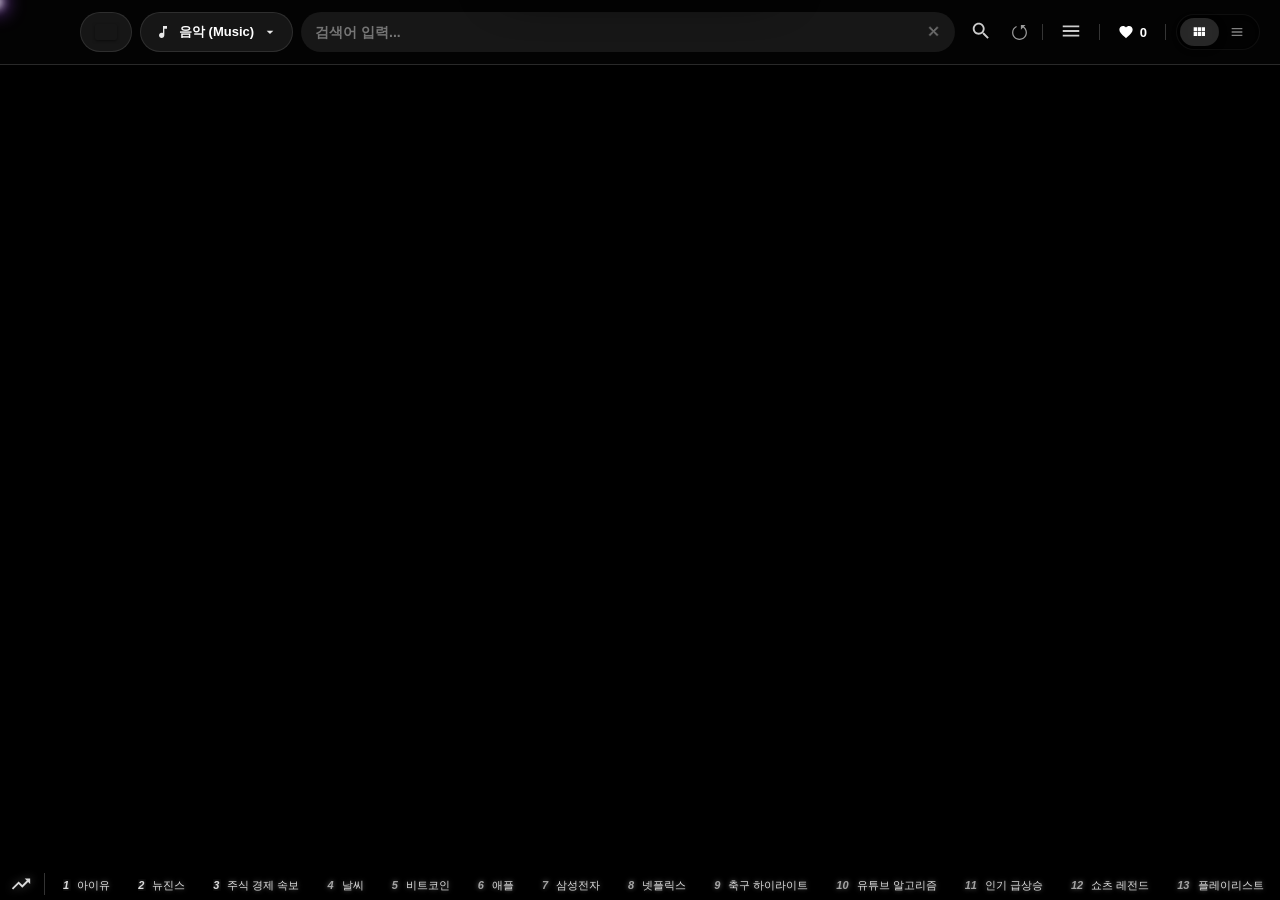
==== index.html @ 53d8f871 "Add files via upload" ====
<!doctype html>
<html lang="ko">

<head>
    <meta charset="UTF-8" />
    <meta name="viewport" content="width=device-width,initial-scale=1.0,maximum-scale=1.0,user-scalable=no" />
    <title>YouTube Ultimate : U-Shape Toast</title>
    <meta name="theme-color" content="#000000">

    <meta name="apple-mobile-web-app-capable" content="yes">
    <meta name="apple-mobile-web-app-status-bar-style" content="black-translucent">
    <meta name="apple-mobile-web-app-title" content="YouTube Ultimate">
    <link rel="apple-touch-icon" href="assets/icon.png">
    <link rel="manifest" href="manifest.json">
    <link rel="stylesheet" href="css/base.css">
    <link rel="stylesheet" href="css/components.css">
    <link rel="stylesheet" href="css/player.css">
</head>

<body>
    <div id="apiKeyModal" class="popup-modal">
        <div class="modal-content">
            <h3>🔑 YouTube API 키 설정</h3>
            <p>앱을 사용하려면 본인의 YouTube API 키가 필요합니다.<br>(여러 개일 경우 쉼표(,)로 구분해서 입력)</p>
            <input type="text" id="apiKeyInput" placeholder="AIzaSy... (API 키 입력)">
            <div class="modal-btns">
                <button onclick="saveApiKey()">저장 및 시작</button>
                <button class="cancel" onclick="closeApiKeyModal()" id="apiCancelBtn" style="display:none;">취소</button>
            </div>
        </div>
    </div>

    <div id="keywordModal" class="popup-modal">
        <div class="modal-content" style="max-width: 450px;">
            <h3>🚫 차단 키워드 관리</h3>
            <p>여기에 등록된 단어가 제목이나 채널명에 포함되면<br>검색 결과에서 완전히 제외됩니다.</p>

            <div style="display:flex; gap:8px; margin-bottom:16px;">
                <input type="text" id="newKeywordInput" placeholder="차단 단어 (예: 쇼츠, 틱톡)"
                    onkeydown="if(event.key==='Enter') addBannedKeyword()">
                <button onclick="addBannedKeyword()" style="width:80px; padding:0; flex-shrink:0;">추가</button>
            </div>

            <div id="keywordList"
                style="display:flex; flex-wrap:wrap; gap:8px; max-height:200px; overflow-y:auto; margin-bottom:20px; padding:12px; background:rgba(0,0,0,0.3); border-radius:12px; border:1px solid rgba(255,255,255,0.05);">
            </div>

            <div class="modal-btns">
                <button class="cancel" onclick="closeKeywordModal()">닫기</button>
            </div>
        </div>
    </div>

    <div id="ambient-bg"></div>
    <div id="ambient-overlay"></div>
    <div id="scrollProgressBar"></div>
    <div id="particles"></div>
    <div id="idleOverlay"></div>
    <div id="safeZone"></div>
    <div id="suggestBox"></div>
    <input type="file" id="uploadFile" style="display:none" onchange="handleFileSelect(event)" accept=".json">

    <header>
        <button class="custom-trigger" id="regionTrigger" onclick="toggleCommonMenu(event, 'region', this)"
            style="padding: 0 14px;">
            <img id="regionIcon" src="https://flagcdn.com/w40/kr.png"
                style="width: 22px; height: 16px; border-radius: 2px; object-fit: cover; box-shadow: 0 1px 3px rgba(0,0,0,0.5);">
        </button>
        <input type="hidden" id="region" value="KR">

        <button class="custom-trigger" id="catTrigger" onclick="toggleCatMenu(event, this)" style="min-width: 150px;">
            <div style="display:flex;align-items:center;gap:8px;pointer-events:none;">
                <svg id="curCatIcon" viewBox="0 0 24 24">
                    <path d="M12 3v10.55c-.59-.34-1.27-.55-2-.55-2.21 0-4 1.79-4 4s1.79 4 4 4 4-1.79 4-4V7h4V3h-6z" />
                </svg>
                <span id="curCatText">음악 (Music)</span>
            </div>
            <svg width="12" height="12" viewBox="0 0 24 24" fill="currentColor"
                style="pointer-events:none; margin-left: auto;">
                <path d="M7 10l5 5 5-5z" />
            </svg>
        </button>

        <button class="custom-trigger" id="goalTrigger" onclick="toggleCommonMenu(event, 'goal', this)"
            style="min-width: 120px;">
            <svg viewBox="0 0 24 24">
                <path d="M10 18h4v-2h-4v2zM3 6v2h18V6H3zm3 7h12v-2H6v2z" />
            </svg>
            <span id="goalText">관련성</span>
        </button>
        <input type="hidden" id="goal" value="ref">

        <button class="custom-trigger" id="durationTrigger" onclick="toggleCommonMenu(event, 'duration', this)"
            style="min-width: 110px;">
            <svg viewBox="0 0 24 24">
                <path
                    d="M11.99 2C6.47 2 2 6.48 2 12s4.47 10 9.99 10C17.52 22 22 17.52 22 12S17.52 2 11.99 2zM12 20c-4.42 0-8-3.58-8-8s3.58-8 8-8 8 3.58 8 8-3.58 8-8 8zm.5-13H11v6l5.25 3.15.75-1.23-4.5-2.67z" />
            </svg>
            <span id="durText">전체 길이</span>
        </button>
        <input type="hidden" id="duration" value="any">
        <div class="sep"></div>
        <label class="radio-label" title="고음질 필터 적용">
            <input type="checkbox" id="hqMode" class="radio-chk"> <span>✨ HQ</span>
        </label>

        <div class="sep"></div>
        <div id="searchBox" style="position:relative; flex:1; display:flex; align-items:center;">
            <input id="keyword" placeholder="검색어 입력..." onkeydown="handleSearchKeydown(event)"
                oninput="handleInput(this)" onfocus="handleFocus(this)"
                onblur="setTimeout(()=>$('suggestBox').classList.remove('visible'), 250)"
                style="width:100%; padding-right: 40px;" /> <button onclick="clearSearch()" class="close-icon"
                title="검색어 지우기">✕</button>
        </div>

        <button class="icon-btn" onclick="searchVideos(true)" title="검색">
            <svg class="btn-svg" viewBox="0 0 24 24">
                <path
                    d="M15.5 14h-.79l-.28-.27C15.41 12.59 16 11.11 16 9.5 16 5.91 13.09 3 9.5 3S3 5.91 3 9.5 5.91 16 9.5 16c1.61 0 3.09-.59 4.23-1.57l.27.28v.79l5 4.99L20.49 19l-4.99-5zm-6 0C7.01 14 5 11.99 5 9.5S7.01 5 9.5 5 14 7.01 14 9.5 11.99 14 9.5 14z" />
            </svg>
        </button>
        <button class="icon-btn refresh-btn" onclick="searchVideos(true, false, true)" title="새로고침">
            <svg class="btn-svg" viewBox="0 0 367.136 367.136" fill="none" stroke="currentColor" stroke-width="0.7"
                stroke-linecap="round" stroke-linejoin="round">
                <path d="M336.554,86.871c-11.975-18.584-27.145-34.707-44.706-47.731L330.801,0H217.436v113.91L270.4,60.691
            c40.142,28.131,65.042,74.724,65.042,124.571c0,83.744-68.13,151.874-151.874,151.874S31.694,269.005,31.694,185.262
            c0-58.641,32.781-111.009,85.551-136.669l-13.119-26.979C73.885,36.318,48.315,59.1,30.182,87.494
            c-18.637,29.184-28.488,62.991-28.488,97.768c0,100.286,81.588,181.874,181.874,181.874s181.874-81.588,181.874-181.874
            C365.442,150.223,355.453,116.201,336.554,86.871z" />
            </svg>
        </button>


        <div class="sep"></div>

        <button class="icon-btn" onclick="toggleHeaderMenu()" title="설정 메뉴">
            <svg class="btn-svg" viewBox="0 0 24 24">
                <path d="M3 18h18v-2H3v2zm0-5h18v-2H3v2zm0-7v2h18V6H3z" />
            </svg>
        </button>

        <div class="sep"></div>
        <span id="likeCountTag" onclick="toggleLikesView()"
            style="font-size:13px;cursor:pointer;display:flex;align-items:center;gap:6px; padding: 0 8px;">
            <svg viewBox="0 0 24 24">
                <path
                    d="M12 21.35l-1.45-1.32C5.4 15.36 2 12.28 2 8.5 2 5.42 4.42 3 7.5 3c1.74 0 3.41.81 4.5 2.09C13.09 3.81 14.76 3 16.5 3 19.58 3 22 5.42 22 8.5c0 3.78-3.4 6.86-8.55 11.54L12 21.35z" />
            </svg> <b>0</b>
        </span>
        <div class="sep"></div>
        <div class="view-toggle-container">
            <div class="view-slider" id="viewSlider"></div>
            <!-- Grid Mode Btn -->
            <button class="view-btn active" onclick="setViewMode('grid')" id="btnGrid" title="격자 뷰">
                <svg viewBox="0 0 24 24">
                    <path d="M4 11h5V5H4v6zm0 7h5v-6H4v6zm6 0h5v-6h-5v6zm6 0h5v-6h-5v6zm-6-7h5V5h-5v6zm6-6v6h5V5h-5z" />
                </svg>
            </button>
            <!-- Rich List Mode Btn -->
            <button class="view-btn" onclick="setViewMode('list')" id="btnList" title="리스트 뷰">
                <svg viewBox="0 0 24 24">
                    <path d="M4 6h16v2H4zm0 5h16v2H4zm0 5h16v2H4z" />
                </svg>
            </button>
        </div>
    </header>
    <div id="bottomShadow"></div>

    <div id="trendBar">
        <div style="display:flex;justify-content:space-between;color:var(--sub);font-size:11px;margin-bottom:6px">
            <svg class="trend-icon" viewBox="0 0 24 24">
                <path d="M16 6l2.29 2.29-4.88 4.88-4-4L2 16.59 3.41 18l6-6 4 4 6.3-6.29L22 12V6h-6z" />
            </svg>
            <div>
                <span id="trendTime" style="margin-right:6px"></span>
                <button
                    style="font-size:11px;padding:2px 8px;border-radius:10px;background:rgba(255,255,255,0.1);color:var(--text);border:0"
                    onclick="closeTrendBar()">닫기</button>
            </div>
        </div>
        <div class="trend-list" id="trendList"></div>
    </div>

    <div id="seedInfo"
        style="text-align:center;padding:12px;margin-bottom:24px;display:none;color:rgba(255,255,255,0.9);font-size:14px;background:rgba(255,255,255,0.05);border-radius:16px; border:1px solid var(--glass-border); backdrop-filter: blur(1px);">
    </div>

    <div id="results" class="view-container"></div>
    <div id="likesResults" class="view-container" style="display:none;"></div>


    <div id="scrollAnchor"
        style="height:80px;display:flex;justify-content:center;align-items:center;font-size:12px;color:rgba(255,255,255,0.3)">
    </div>
    <div id="cinemaOverlay" onclick="toggleCinemaMode()"></div>
    <div id="mini">
        <div class="mn-left">
            <button class="mn-btn" onclick="prev()">
                <svg viewBox="0 0 24 24">
                    <path d="M6 6h2v12H6zm3.5 6l8.5 6V6z" />
                </svg>
            </button>
            <button class="mn-btn" id="playBtn" onclick="togglePlay()">
                <svg viewBox="0 0 24 24">
                    <path d="M8 5v14l11-7z" />
                </svg>
            </button>
            <button class="mn-btn" onclick="next()">
                <svg viewBox="0 0 24 24">
                    <path d="M6 18l8.5-6L6 6v12zM16 6v12h2V6h-2z" />
                </svg>
            </button>
        </div>

        <div class="mn-center-pill" onclick="goToPlayback()">
            <div class="mn-thumb" id="miniThumb"></div>
            <div class="mn-text-area">
                <div class="marquee-container">
                    <div class="marquee-wrapper paused" id="marqueeWrap">
                        <div class="mn-title">Ready</div>
                    </div>
                </div>
                <div class="mn-fixed-sub" id="miniSub">Music</div>
            </div>

            <div class="mn-progress-pill" id="seek" onclick="event.stopPropagation(); seekVideo(event)">
                <div class="mn-bar" id="seekFill"></div>
            </div>
        </div>

        <button class="mn-menu-btn" onclick="openMenu(event, queueIndex)">
            <svg width="24" height="24" viewBox="0 0 24 24" fill="none" style="overflow: visible;">
                <circle cx="5" cy="12" r="2" fill="white" />
                <circle cx="12" cy="12" r="2" fill="white" />
                <circle cx="19" cy="12" r="2" fill="white" />
            </svg>
        </button>

        <div class="mn-right">
            <div class="mn-vol-container" id="volContainer">
                <input type="range" id="volSlider" min="0" max="100" value="100" oninput="setVolume(this.value)">
                <button class="mn-vol-btn" onclick="toggleVolume()" title="볼륨">
                    <svg viewBox="0 0 24 24">
                        <path
                            d="M3 9v6h4l5 5V4L7 9H3zm13.5 3c0-1.77-1.02-3.29-2.5-4.03v8.05c1.48-.73 2.5-2.25 2.5-4.02zM14 3.23v2.06c2.89.86 5 3.54 5 6.71s-2.11 5.85-5 6.71v2.06c4.01-.91 7-4.49 7-8.77s-2.99-7.86-7-8.77z" />
                    </svg>
                </button>
            </div>
        </div>
    </div>

    <div id="menuBg" style="position:fixed;inset:0;z-index:9000;display:none" onclick="closeMenu()"></div>

    <div id="catMenu" class="popup-menu"></div>
    <div id="commonMenu" class="popup-menu"></div>

    <div id="menu">
        <div class="menu-item" onclick="menuAction('exploreChannel')"><svg viewBox="0 0 24 24">
                <path
                    d="M21 3H3c-1.1 0-2 .9-2 2v12c0 1.1.9 2 2 2h5v2h8v-2h5c1.1 0 1.99-.9 1.99-2L23 5c0-1.1-.9-2-2-2zm0 14H3V5h18v12z" />
                <path
                    d="M21 3H3c-1.1 0-2 .9-2 2v12c0 1.1.9 2 2 2h5v2h8v-2h5c1.1 0 1.99-.9 1.99-2L23 5c0-1.1-.9-2-2-2zm0 14H3V5h18v12z"
                    fill="none" />
            </svg> 이 채널 탐색</div>
        <div style="height:1px;background:rgba(255,255,255,0.1);margin:4px 0"></div>

        <div class="menu-item" onclick="menuAction('playNext')"><svg viewBox="0 0 24 24">
                <path d="M6 18l8.5-6L6 6v12zM16 6v12h2V6h-2z" />
            </svg> 바로 다음 재생</div>
        <div class="menu-item" onclick="menuAction('addQueue')"><svg viewBox="0 0 24 24">
                <path d="M19 13h-6v6h-2v-6H5v-2h6V5h2v6h6v2z" />
            </svg> 대기열 추가</div>
        <div style="height:1px;background:rgba(255,255,255,0.1);margin:4px 0"></div>
        <div class="menu-item" onclick="menuAction('hideVideo')"><svg viewBox="0 0 24 24">
                <path
                    d="M12 2C6.48 2 2 6.48 2 12s4.48 10 10 10 10-4.48 10-10S17.52 2 12 2zm0 18c-4.42 0-8-3.58-8-8 0-1.85.63-3.55 1.69-4.9L16.9 18.31C15.55 19.37 13.85 20 12 20zm6.31-3.1L7.1 5.69C8.45 4.63 10.15 4 12 4c4.42 0 8 3.58 8 8 0 1.85-.63 3.55-1.69 4.9z" />
            </svg> 이 영상 숨김</div>
        <div class="menu-item" onclick="menuAction('blockChannel')"><svg viewBox="0 0 24 24">
                <path d="M12 2C6.48 2 2 6.48 2 12s4.48 10 10 10 10-4.48 10-10S17.52 2 12 2zm5 11H7v-2h10v2z" />
            </svg> 채널 차단</div>
        <div style="height:1px;background:rgba(255,255,255,0.1);margin:4px 0"></div>
        <div class="menu-item" onclick="menuAction('copyUrl')"><svg viewBox="0 0 24 24">
                <path
                    d="M3.9 12c0-1.71 1.39-3.1 3.1-3.1h4V7H7c-2.76 0-5 2.24-5 5s2.24 5 5 5h4v-1.9H7c-1.71 0-3.1-1.39-3.1-3.1zM8 13h8v-2H8v2zm9-6h-4v1.9h4c1.71 0 3.1 1.39 3.1 3.1s-1.39 3.1-3.1 3.1h-4V17h4c2.76 0 5-2.24 5-5s-2.24-5-5-5z" />
            </svg> 링크 복사</div>
    </div>

    <div id="toast"></div>
    <div id="statsHUD" class="popup-menu">
        <div class="stat-title-text">PLAYER STATUS</div>

        <div class="stat-box">
            <span class="stat-label">누적 시청 시간</span>
            <span class="stat-value" id="statWatchTime">0시간 0분</span>
        </div>
        <div class="stat-box">
            <span class="stat-label">완독한 영상</span>
            <span class="stat-value" id="statCompleted">0편</span>
        </div>
        <div class="stat-box">
            <span class="stat-label">보관함 좋아요</span>
            <span class="stat-value" id="statLikes">0개</span>
        </div>

        <div style="color:var(--sub); font-size:12px; margin-top:20px;">현재 칭호</div>
        <div class="stat-badge" id="statTitleBadge">뉴비 탐험가 🔰</div>
    </div>


    <div id="headerMenu">
        <div class="hm-group open">
            <div class="hm-group-title" onclick="toggleMenuFold(this)">🎬 재생 및 화면 설정 <span class="fold-arrow">▼</span>
            </div>
            <div class="hm-group-content">
                <div class="hm-item" onclick="toggleMiniPlayerVisibility()">
                    <span class="hm-icon"><svg viewBox="0 0 24 24">
                            <path
                                d="M21 3H3c-1.1 0-2 .9-2 2v14c0 1.1.9 2 2 2h18c1.1 0 2-.9 2-2V5c0-1.1-.9-2-2-2zm0 16H3V5h18v14zM8 15c0-1.66 1.34-3 3-3 .35 0 .69.07 1 .18V6h5v2h-3v7.03c-.02 1.64-1.35 2.97-3 2.97-1.66 0-3-1.34-3-3z" />
                        </svg></span> <span id="miniPlayerToggleText">미니플레이어 ON</span>
                </div>
                <div class="hm-item" onclick="toggleNetworkHUD()">
                    <span class="hm-icon">📶</span> <span id="networkHUDToggleText">네트워크 상태 OFF</span>
                </div>
                <div class="hm-item" onclick="toggleAlwaysOnTop()">
                    <span class="hm-icon">
                        <svg viewBox="0 0 24 24">
                            <path d="M16 12V4h1V2H7v2h1v8l-2 2v2h5.2v6h1.6v-6H18v-2l-2-2z" />
                        </svg>
                    </span>
                    <span id="alwaysOnTopToggleText">항상 위 고정 OFF</span>
                </div>
                <div class="hm-item" onclick="toggleAutoIdleMode()">
                    <span class="hm-icon"><svg viewBox="0 0 24 24">
                            <path
                                d="M12 2C6.48 2 2 6.48 2 12s4.48 10 10 10 10-4.48 10-10S17.52 2 12 2zm0 18c-4.42 0-8-3.58-8-8s3.58-8 8-8 8 3.58 8 8-3.58 8-8 8zm0-12c-2.21 0-4 1.79-4 4s1.79 4 4 4 4-1.79 4-4-1.79-4-4-4z" />
                        </svg></span> <span id="autoIdleToggleText">자동 몰입 모드 ON</span>
                </div>
                <div class="hm-item" onclick="toggleCinemaMode()">
                    <span class="hm-icon"><svg viewBox="0 0 24 24">
                            <path
                                d="M9 21c0 .55.45 1 1 1h4c.55 0 1-.45 1-1v-1H9v1zm3-19C8.14 2 5 5.14 5 9c0 2.38 1.19 4.47 3 5.74V17c0 .55.45 1 1 1h6c.55 0 1-.45 1-1v-2.26c1.81-1.27 3-3.36 3-5.74 0-3.86-3.14-7-7-7zm2.85 11.1l-.85.6V16h-4v-2.3l-.85-.6C7.8 12.16 7 10.63 7 9c0-2.76 2.24-5 5-5s5 2.24 5 5c0 1.63-.8 3.16-2.15 4.1z" />
                        </svg></span> <span id="cinemaToggleText">시네마 모드 켜기</span>
                </div>
                <div class="hm-item" onclick="shuffleQueue()">
                    <span class="hm-icon"><svg viewBox="0 0 24 24">
                            <path
                                d="M10.59 9.17L5.41 4 4 5.41l5.17 5.17 1.42-1.41zM14.5 4l2.04 2.04L4 18.59 5.41 20 17.96 7.46 20 9.5V4h-5.5zm.33 9.41l-1.41 1.41 3.13 3.13L14.5 20H20v-5.5l-2.04 2.04-3.13-3.13z" />
                        </svg></span> 셔플 재생
                </div>
                <div class="hm-item" id="sleepMenuItem" onclick="toggleSleepTimer()">
                    <span class="hm-icon"><svg viewBox="0 0 24 24">
                            <path
                                d="M11.99 2C6.47 2 2 6.48 2 12s4.47 10 9.99 10C17.52 22 22 17.52 22 12S17.52 2 11.99 2zM12 20c-4.42 0-8-3.58-8-8s3.58-8 8-8 8 3.58 8 8-3.58 8-8 8zm.5-13H11v6l5.25 3.15.75-1.23-4.5-2.67z" />
                        </svg></span> <span id="sleepText">취침 타이머</span>
                </div>
            </div>
        </div>

        <div class="hm-group">
            <div class="hm-group-title" onclick="toggleMenuFold(this)">🎨 UI 및 테마 설정 <span class="fold-arrow">▼</span>
            </div>
            <div class="hm-group-content">
                <div class="hm-item" onclick="toggleTrendBarVisibility()">
                    <span class="hm-icon"><svg viewBox="0 0 24 24">
                            <path d="M16 6l2.29 2.29-4.88 4.88-4-4L2 16.59 3.41 18l6-6 4 4 6.3-6.29L22 12V6h-6z" />
                        </svg></span> <span id="trendBarToggleText">트렌드 바 ON</span>
                </div>
                <div class="hm-item" onclick="toggleExtraInfoVisibility()">
                    <span class="hm-icon"><svg viewBox="0 0 24 24">
                            <path
                                d="M21 6h-2v9H6v2c0 .55.45 1 1 1h11l4 4V7c0-.55-.45-1-1-1zm-4 6V3c0-.55-.45-1-1-1H3c-.55 0-1 .45-1 1v14l4-4h10c.55 0 1-.45 1-1z" />
                        </svg></span> <span id="extraInfoToggleText">설명/댓글 ON</span>
                </div>
                <div class="hm-item" onclick="cycleHeaderOpacity()">
                    <span class="hm-icon"><svg viewBox="0 0 24 24">
                            <path
                                d="M12 2C6.48 2 2 6.48 2 12s4.48 10 10 10 10-4.48 10-10S17.52 2 12 2zm1 17h-2v-2h2v2zm2.07-7.75l-.9.92C13.45 12.9 13 13.5 13 15h-2v-.5c0-1.1.45-2.1 1.17-2.83l1.24-1.26c.37-.36.59-.86.59-1.41 0-1.1-.9-2-2-2s-2 .9-2 2H8c0-2.21 1.79-4 4-4s4 1.79 4 4c0 .88-.36 1.68-.93 2.25z" />
                        </svg></span> 상단바 투명도
                </div>
                <div class="hm-item" onclick="cycleOpacity()">
                    <span class="hm-icon"><svg viewBox="0 0 24 24">
                            <path
                                d="M17.66 8L12 2.35 6.34 8C4.78 9.56 4 11.64 4 13.64s.78 4.11 2.34 5.67 3.61 2.35 5.66 2.35 4.1-.79 5.66-2.35S20 15.64 20 13.64 19.22 9.56 17.66 8zM6 14c.01-2 .62-3.27 1.76-4.4L12 5.27l4.24 4.38C17.38 10.77 17.99 12 18 14H6z" />
                        </svg></span> 플레이어 투명도
                </div>
                <div class="hm-item" style="position:relative">
                    <span class="hm-icon"><svg viewBox="0 0 24 24">
                            <path
                                d="M12 3c-4.97 0-9 4.03-9 9s4.03 9 9 9c.83 0 1.5-.67 1.5-1.5 0-.39-.15-.74-.39-1.01-.23-.26-.38-.61-.38-.99 0-.83.67-1.5 1.5-1.5H16c2.76 0 5-2.24 5-5 0-4.42-4.03-8-9-8zm-5.5 9c-.83 0-1.5-.67-1.5-1.5S5.67 9 6.5 9 8 9.67 8 10.5 7.33 12 6.5 12zm3-4C8.67 8 8 7.33 8 6.5S8.67 5 9.5 5s1.5.67 1.5 1.5S10.33 8 9.5 8zm5 0c-.83 0-1.5-.67-1.5-1.5S13.67 5 14.5 5s1.5.67 1.5 1.5S15.33 8 14.5 8zm3 4c-.83 0-1.5-.67-1.5-1.5S16.67 9 17.5 9s1.5.67 1.5 1.5-.67 1.5-1.5 1.5z" />
                        </svg></span> 테마 색상 변경
                    <input type="color" id="themePicker" onchange="handleThemeChange(this)"
                        style="position:absolute; inset:0; opacity:0; width:100%; height:100%; cursor:pointer;">
                    <div id="themePreview"
                        style="width:16px; height:16px; border-radius:50%; background:var(--accent); margin-left:auto; border:2px solid #fff;">
                    </div>
                </div>

                <div class="hm-item" onclick="toggleStatsHUD()">
                    <span class="hm-icon"><svg viewBox="0 0 24 24">
                            <path
                                d="M16 11c1.66 0 2.99-1.34 2.99-3S17.66 5 16 5c-1.66 0-3 1.34-3 3s1.34 3 3 3zm-8 0c1.66 0 2.99-1.34 2.99-3S9.66 5 8 5C6.34 5 5 6.34 5 8s1.34 3 3 3zm0 2c-2.33 0-7 1.17-7 3.5V19h14v-2.5c0-2.33-4.67-3.5-7-3.5zm8 0c-.29 0-.62.02-.97.05 1.16.84 1.97 1.97 1.97 3.45V19h6v-2.5c0-2.33-4.67-3.5-7-3.5z" />
                        </svg></span> 플레이어 스탯 (HUD)
                </div>
            </div>
        </div>

        <div class="hm-group">
            <div class="hm-group-title" onclick="toggleMenuFold(this)">💾 데이터 및 관리 <span class="fold-arrow">▼</span>
            </div>
            <div class="hm-group-content">
                <div class="hm-item" onclick="openKeywordModal()">
                    <span class="hm-icon"><svg viewBox="0 0 24 24">
                            <path
                                d="M12 2C6.48 2 2 6.48 2 12s4.48 10 10 10 10-4.48 10-10S17.52 2 12 2zm5 11H7v-2h10v2z" />
                        </svg></span> 차단 키워드 관리
                </div>
                <div class="hm-item" onclick="openApiKeyModal(true)">
                    <span class="hm-icon"><svg viewBox="0 0 24 24">
                            <path
                                d="M12.65 10C11.83 7.67 9.61 6 7 6c-3.31 0-6 2.69-6 6s2.69 6 6 6c2.61 0 4.83-1.67 5.65-4H17v4h4v-4h2v-4H12.65zM7 14c-1.1 0-2-.9-2-2s.9-2 2-2 2 .9 2 2-.9 2-2 2z" />
                        </svg></span> API 키 변경/설정
                </div>
                <div class="hm-item" onclick="exportData()">
                    <span class="hm-icon"><svg viewBox="0 0 24 24">
                            <path d="M19 9h-4V3H9v6H5l7 7 7-7zM5 18v2h14v-2H5z" />
                        </svg></span> 백업 (저장)
                </div>
                <div class="hm-item" onclick="triggerImport()">
                    <span class="hm-icon"><svg viewBox="0 0 24 24">
                            <path d="M9 16h6v-6h4l-7-7-7 7h4zm-4 2h14v2H5z" />
                        </svg></span> 복구 (불러오기)
                </div>
            </div>
        </div>
    </div>

    <!-- 하단 네트워크 상태 바 -->
    <div id="networkStatusHUD" class="network-hud" style="display: none;"></div>

    <script src="js/state.js"></script>
    <script src="js/store.js"></script>
    <script src="js/api.js"></script>
    <script src="js/ui.js"></script>
    <script src="js/player.js"></script>
    <script src="js/app.js"></script>
</body>

</html>
---- css/base.css ----
/* 1. 디자인 시스템 */
        :root {
            --bg: #050505;
            --card: rgba(30, 30, 30, 0.6);
            --text: #fff;
            --sub: rgba(255, 255, 255, .6);
            --accent: #a855f7;
            --brand: #ff0033;
            --hq-color: #00d2ff;
            --glass: rgba(255, 255, 255, 0.08);
            --glass-border: rgba(255, 255, 255, 0.1);

            /* 맥 스타일 메뉴 배경색 */
            --mac-bg: rgba(35, 35, 35, 0.85);
            --mac-border: rgba(255, 255, 255, 0.15);
        }

        * {
            box-sizing: border-box;
            -webkit-tap-highlight-color: transparent;
            outline: none;
            user-select: none;
        }

        body {
            margin: 0;
            /* 👇 위 6px, 우 15px, 아래 120px, 좌 15px */
            padding: 6px 15px 120px 15px;

            font-family: -apple-system, BlinkMacSystemFont, "Pretendard", Roboto, sans-serif;
            background: #000000;
            /* 까만 배경 유지 */
            color: var(--text);
            overflow-x: hidden;
        }

        /* 배경 효과 (숨김 및 완전한 검은색 적용) */
        body {
            background-color: #000000 !important;
        }

        #ambient-bg,
        #ambient-overlay,
        #particles,
        .particle {
            display: none !important;
        }

        @keyframes float {
            0% {
                transform: translate3d(0, 0, 0) rotate(0deg);
                opacity: 0;
            }

            100% {
                transform: translate3d(0, -100vh, 0) rotate(360deg);
                opacity: 0;
            }
        }

        .container {
            width: 100%;
            margin: 0 auto;
            padding: 0 4px;
            position: relative;
        }

        /* 공통 아이콘 스타일 */
        .icon-svg {
            width: 18px;
            height: 18px;
            fill: currentColor;
        }

        .btn-svg {
            width: 22px;
            height: 22px;
            fill: currentColor;
        }


        header {
            position: sticky !important;
            top: 0 !important;
            left: 0 !important;

            /* 👇 좌우 여백 15px을 상쇄하기 위해 양옆 마진을 -15px로 설정 */
            margin: -6px -15px 16px -15px !important;
            /* 👇 15px + 15px = 30px을 더해줘서 화면에 꽉 차게 만듭니다 */
            width: calc(100% + 30px) !important;

            height: 65px !important;
            padding: 0 20px 0 80px !important;
            box-sizing: border-box !important;
            /* ... 아래 나머지 코드는 그대로 유지 ... */

            border-radius: 0 !important;
            box-shadow: 0 4px 20px rgba(0, 0, 0, 0.4) !important;
            background: rgba(0, 0, 0, 0.15) !important;
            border: none !important;
            border-bottom: 1px solid rgba(255, 255, 255, 0.15) !important;

            backdrop-filter: blur(20px) saturate(150%) !important;
            -webkit-backdrop-filter: blur(20px) saturate(150%) !important;

            display: flex;
            align-items: center;
            gap: 8px;
            z-index: 1000;
            white-space: nowrap;
            overflow-x: auto;
            -webkit-app-region: drag;
        }

        header::-webkit-scrollbar {
            display: none;
        }

        header * {
            -webkit-app-region: no-drag;
        }

        /* 👇 [누락되었던 핵심 코드] 드래그 영역 안에서도 클릭이 씹히지 않도록 강제 보호 */
        .custom-trigger,
        .icon-btn,
        .refresh-btn,
        .radio-label,
        #keyword,
        .close-icon,
        #likeCountTag {
            pointer-events: auto !important;
            cursor: pointer !important;
        }

        .custom-trigger {
            background: var(--glass);
            border: 1px solid var(--glass-border);
            color: #fff;
            height: 40px;
            padding: 0 14px;
            border-radius: 20px;
            font-size: 13px;
            font-weight: 700;
            cursor: pointer;
            display: flex;
            align-items: center;
            justify-content: space-between;
            gap: 8px;
            transition: 0.2s;
            white-space: nowrap;
            min-width: auto;
        }

        .custom-trigger:hover {
            background: rgba(255, 255, 255, 0.15);
            transform: scale(1.02);
        }

        .custom-trigger svg {
            width: 16px;
            height: 16px;
            fill: currentColor;
            opacity: 0.9;
        }

        .custom-trigger span {
            pointer-events: none;
        }

        input {
            background: var(--glass);
            border: 0;
            color: var(--text);
            height: 40px;
            padding: 0 14px;
            border-radius: 20px;
            outline: none;
            font-size: 14px;
            font-weight: 600;
            display: flex;
            align-items: center;
            justify-content: center;
        }

        input:focus {
            background: rgba(255, 255, 255, 0.2);
            box-shadow: 0 0 0 2px var(--accent);
        }

        #keyword {
            flex: 1;
            min-width: 100px;
            text-align: left;
        }

        button.icon-btn {
            width: 36px;
            height: 36px;
            padding: 0;
            background: transparent;
            border: 0;
            color: rgba(255, 255, 255, 0.8);
            cursor: pointer;
        }

        button.icon-btn:hover {
            color: #fff;
            transform: scale(1.1);
        }

        .refresh-btn {
            width: 25px !important;
            /* 기본 버튼 크기로 복구 */
            height: 25px !important;
            background: transparent !important;
            border: none !important;
            color: rgba(255, 255, 255, 0.6) !important;
            /* 옆 아이콘들과 투명도 일치 */
            display: flex;
            align-items: center;
            justify-content: center;
            box-shadow: none !important;
            transition: all 0.4s ease;
            cursor: pointer;
        }

        .refresh-btn:hover {
            color: #ffffff !important;
            transform: rotate(360deg);
            background: rgba(255, 255, 255, 0.1) !important;
            border-radius: 50%;
        }

        .refresh-btn svg {
            /* 원래 크기인 22px로 복구하여 전체적인 통일감을 줍니다. */
            width: 15px;
            height: 15px;
        }

        .sep {
            width: 1px;
            height: 16px;
            background: rgba(255, 255, 255, 0.2);
            margin: 0 2px;
            flex-shrink: 0;
        }
---- css/components.css ----
/* 팝업 메뉴 공통 */
        .popup-menu {
            position: fixed;
            background: rgba(30, 30, 30, 0.75);
            backdrop-filter: blur(20px);
            -webkit-backdrop-filter: blur(20px);
            border: 1px solid rgba(255, 255, 255, 0.15);
            border-radius: 16px;
            padding: 12px;
            overflow: visible !important;
            visibility: hidden;
            opacity: 0;
            transform: scale(0.95);
            z-index: 20000;
            box-shadow: 0 30px 60px rgba(0, 0, 0, 0.8);
            transition: transform 0.3s cubic-bezier(0.2, 0.8, 0.2, 1), opacity 0.2s, visibility 0.2s;
        }

        .popup-menu.visible {
            visibility: visible;
            opacity: 1;
            transform: scale(1);
        }

        .popup-menu::before {
            content: "";
            position: absolute;
            top: -8px;
            left: var(--origin-x, 20px);
            width: 0;
            height: 0;
            border-left: 8px solid transparent;
            border-right: 8px solid transparent;
            border-bottom: 8px solid rgba(255, 255, 255, 0.2);
            transform: translateX(-50%);
            pointer-events: none;
            z-index: 1;
        }

        .popup-menu::after {
            content: "";
            position: absolute;
            top: -7px;
            left: var(--origin-x, 20px);
            width: 0;
            height: 0;
            border-left: 7px solid transparent;
            border-right: 7px solid transparent;
            border-bottom: 7px solid rgba(30, 30, 30, 0.75);
            transform: translateX(-50%);
            pointer-events: none;
            z-index: 2;
        }

        /* 카테고리 메뉴 */
        #catMenu {
            display: block !important;
            padding: 12px !important;
            width: 740px;
            max-width: 95vw;
            max-height: none !important;
            overflow: visible !important;
        }

        #catMenu::-webkit-scrollbar {
            display: none;
        }

        #catMenu .cat-item {
            display: flex;
            flex-direction: column;
            align-items: center;
            justify-content: center;
            text-align: center;
            color: rgba(255, 255, 255, 0.9);
            cursor: pointer;
            border-radius: 12px;
            font-size: 11px;
            font-weight: 600;
            transition: all 0.2s;
            background: transparent;
            padding: 10px 4px;
            aspect-ratio: 1 / 1.1;
        }

        #catMenu .cat-item:hover {
            background: rgba(255, 255, 255, 0.15);
            color: #fff;
            transform: scale(1.05);
            box-shadow: 0 4px 12px rgba(0, 0, 0, 0.2);
        }

        #catMenu .cat-item.active-cat {
            background: rgba(255, 255, 255, 0.25) !important;
            border: 1px solid rgba(255, 255, 255, 0.3);
            box-shadow: 0 0 15px rgba(255, 255, 255, 0.1);
        }

        #catMenu .cat-item svg {
            width: 36px;
            height: 36px;
            fill: currentColor;
            margin-bottom: 8px;
            filter: drop-shadow(0 4px 6px rgba(0, 0, 0, 0.4));
        }

        #catMenu .cat-item span {
            width: 100%;
            overflow: hidden;
            text-overflow: ellipsis;
            white-space: nowrap;
            padding: 0 2px;
            font-size: 12px;
            text-shadow: 0 1px 3px rgba(0, 0, 0, 0.8);
        }

        .cat-group-label {
            grid-column: 1 / -1;
            font-size: 12px;
            color: rgba(255, 255, 255, 0.5);
            padding: 4px 8px;
            font-weight: 700;
            margin-top: 10px;
            margin-bottom: 4px;
            text-align: left;
            border-bottom: 1px solid rgba(255, 255, 255, 0.1);
        }

        .cat-group-label:first-child {
            margin-top: 0;
        }

        /* 헤더 메뉴 */
        /* 1. 기존 헤더 메뉴에 최대 높이와 스크롤 속성 추가 */
        #headerMenu {
            position: fixed;
            top: 70px;
            right: 20px;
            background: rgba(30, 30, 30, 0.75);
            backdrop-filter: blur(20px);
            -webkit-backdrop-filter: blur(20px);
            border: 1px solid rgba(255, 255, 255, 0.15);
            border-radius: 16px;
            padding: 8px;
            display: flex;
            flex-direction: column;
            gap: 4px;
            z-index: 10000;
            box-shadow: 0 30px 60px rgba(0, 0, 0, 0.8);
            min-width: 240px;
            opacity: 0;
            visibility: hidden;
            transform: scale(0.95) translateY(-10px);
            transform-origin: top right;
            transition: all 0.2s cubic-bezier(0.2, 0.8, 0.2, 1);

            /* 👇 [여기서부터 핵심] 화면 높이에 맞춰 메뉴 길이를 자르고 스크롤을 만듭니다 */
            max-height: calc(100vh - 100px);
            /* 화면 전체 높이에서 위아래 여백을 뺌 */
            overflow-y: auto;
            /* 내용이 넘치면 세로 스크롤 생성 */
        }

        /* 2. 스크롤바 디자인 예쁘게 다듬기 (투명하고 얇게) */
        #headerMenu::-webkit-scrollbar {
            width: 6px;
            /* 스크롤바 굵기 */
        }

        #headerMenu::-webkit-scrollbar-track {
            background: transparent;
            /* 스크롤바 배경은 투명하게 */
            margin-top: 8px;
            /* 위아래 약간 여백 */
            margin-bottom: 8px;
        }

        #headerMenu::-webkit-scrollbar-thumb {
            background: rgba(255, 255, 255, 0.15);
            /* 반투명한 흰색 막대기 */
            border-radius: 10px;
            /* 동글동글하게 */
        }

        #headerMenu::-webkit-scrollbar-thumb:hover {
            background: rgba(255, 255, 255, 0.3);
            /* 마우스 올리면 조금 더 진하게 */
        }

        #headerMenu.visible {
            opacity: 1;
            visibility: visible;
            transform: scale(1) translateY(0);
        }

        .hm-item {
            padding: 12px;
            color: #fff;
            cursor: pointer;
            border-radius: 10px;
            font-size: 14px;
            font-weight: 600;
            display: flex;
            align-items: center;
            gap: 12px;
            transition: 0.2s;
            position: relative;
        }

        .hm-item:hover {
            background: rgba(255, 255, 255, 0.1);
            transform: translateX(2px);
        }

        .hm-icon {
            width: 20px;
            height: 20px;
            display: flex;
            align-items: center;
            justify-content: center;
            color: var(--sub);
        }

        .hm-icon svg {
            width: 100%;
            height: 100%;
            fill: currentColor;
        }

        .hm-item:hover .hm-icon {
            color: var(--accent);
        }

        /* 검색 제안 */
        #suggestBox {
            position: fixed;
            background: rgba(30, 30, 30, 0.85);
            backdrop-filter: blur(20px);
            -webkit-backdrop-filter: blur(20px);
            border: 1px solid rgba(255, 255, 255, 0.15);
            border-radius: 16px;
            z-index: 5000;
            display: none;
            box-shadow: 0 20px 60px rgba(0, 0, 0, 0.9);
            max-height: 320px;
            overflow-y: auto;
            padding: 8px 0;
        }

        #suggestBox.visible {
            display: block;
            animation: popDown 0.2s ease;
        }

        @keyframes popDown {
            from {
                opacity: 0;
                transform: translateY(-8px);
            }

            to {
                opacity: 1;
                transform: translateY(0);
            }
        }

        .s-item {
            padding: 12px 16px;
            font-size: 14px;
            color: rgba(255, 255, 255, 0.9);
            display: flex;
            align-items: center;
            justify-content: space-between;
            cursor: pointer;
        }

        .s-item:hover,
        .s-item.selected {
            background: rgba(255, 255, 255, 0.1);
        }

        .s-left {
            display: flex;
            align-items: center;
            gap: 14px;
            flex: 1;
            overflow: hidden;
        }

        .s-text {
            white-space: nowrap;
            overflow: hidden;
            text-overflow: ellipsis;
        }

        .s-icon {
            width: 16px;
            height: 16px;
            opacity: 0.7;
        }

        .s-del {
            color: #aaa;
            font-size: 12px;
            padding: 4px 8px;
            border-radius: 6px;
            visibility: hidden;
            cursor: pointer;
        }

        .s-item:hover .s-del {
            visibility: visible;
        }

        body::after {
            /* (상단 속성들 유지) */
            content: '' !important;
            position: fixed !important;
            bottom: 0 !important;
            left: 0 !important;
            width: 100vw !important;
            height: 140px !important;
            background: linear-gradient(to top, rgba(0, 0, 0, 0.9) 0%, rgba(0, 0, 0, 0.4) 40%, rgba(0, 0, 0, 0) 100%) !important;
            backdrop-filter: none !important;
            -webkit-backdrop-filter: none !important;
            mask-image: none !important;
            -webkit-mask-image: none !important;
            pointer-events: none !important;

            z-index: 997 !important;
            transition: height 1.5s ease, z-index 0s 1.5s !important;
            /* 나올 때 지연 */
        }

        /* 4초 뒤 자동 몰입 모드 시 그림자 높이 확장 */
        body.is-idle::after {
            z-index: 1549 !important;
            height: 180px !important;
            transition: height 1.5s ease, z-index 0s !important;
            /* 들어갈 때 즉시 */
        }


        /* Segmented Control - Mac OS Style Toggle */
        .view-toggle-container {
            display: flex;
            align-items: center;
            background: rgba(0, 0, 0, 0.3);
            border-radius: 20px;
            padding: 3px;
            position: relative;
            box-shadow: inset 0 2px 5px rgba(0, 0, 0, 0.5);
            border: 1px solid rgba(255, 255, 255, 0.05);
        }

        .view-slider {
            position: absolute;
            top: 3px;
            bottom: 3px;
            left: 3px;
            width: calc(50% - 2px);
            background: rgba(255, 255, 255, 0.15);
            border-radius: 16px;
            transition: transform 0.35s cubic-bezier(0.2, 0.8, 0.2, 1);
            backdrop-filter: blur(10px);
            -webkit-backdrop-filter: blur(10px);
            box-shadow: 0 2px 10px rgba(0, 0, 0, 0.2);
            z-index: 1;
        }

        .view-btn {
            position: relative;
            z-index: 2;
            flex: 1;
            width: 38px;
            height: 28px;
            display: flex;
            align-items: center;
            justify-content: center;
            background: none;
            border: none;
            color: rgba(255, 255, 255, 0.5);
            cursor: pointer;
            transition: color 0.3s;
        }

        .view-btn svg {
            width: 16px;
            height: 16px;
            fill: currentColor;
            pointer-events: none;
        }

        .view-btn.active {
            color: #fff;
        }

        .view-btn:hover:not(.active) {
            color: rgba(255, 255, 255, 0.8);
        }

        /* State Positions for slider */
        .view-toggle-container[data-mode="grid"] .view-slider {
            transform: translateX(0);
        }

        .view-toggle-container[data-mode="list"] .view-slider {
            transform: translateX(100%);
        }

        /* Rich List specific info alignments */
        .u-desc {
            font-size: 13px;
            color: rgba(255, 255, 255, 0.5);
            display: -webkit-box;
            -webkit-line-clamp: 2;
            -webkit-box-orient: vertical;
            overflow: hidden;
            margin-top: 6px;
            line-height: 1.4;
        }

        .view-container:not(.list-mode) .u-desc {
            display: none;
        }

        .quick-actions {
            display: flex;
            gap: 12px;
            opacity: 0;
            transform: translateX(10px);
            transition: all 0.3s;
            margin-left: auto;
            padding-left: 16px;
            align-items: center;
        }

        .view-container:not(.list-mode) .quick-actions {
            display: none;
        }

        .u-card:hover .quick-actions {
            opacity: 1;
            transform: translateX(0);
        }

        .qa-btn {
            background: rgba(255, 255, 255, 0.1);
            border: 1px solid rgba(255, 255, 255, 0.1);
            color: #fff;
            width: 36px;
            height: 36px;
            border-radius: 50%;
            display: flex;
            align-items: center;
            justify-content: center;
            cursor: pointer;
            transition: background 0.2s, transform 0.2s;
        }

        .qa-btn:hover {
            background: var(--accent);
            transform: scale(1.1);
        }

        .qa-btn.play {
            background: #fff;
            color: #000;
        }

        .qa-btn.play:hover {
            background: #e0e0e0;
        }

        /* --- 스펙트럼 오버레이 수정 (HTML 맨 아래 <style> 태그 안) --- */
        #spectrumOverlay {
            position: fixed !important;
            bottom: 0 !important;
            left: 0 !important;
            width: 100vw !important;
            height: 50px !important;

            /* 기존의 진한 그라데이션을 걷어내고 은은하게 변경 */
            background: linear-gradient(to top, rgba(0, 0, 0, 0.5) 0%, rgba(0, 0, 0, 0) 100%) !important;

            pointer-events: none !important;
            z-index: 999 !important;
        }

        /* 자동 몰입 모드 시에도 블러 오버레이 위로 구출 */
        body.is-idle #spectrumOverlay {
            z-index: 1650 !important;
        }



        /* --- 📉 2. 트렌드 바 본체 복구 --- */
        #trendBar {
            display: flex !important;
            flex-direction: row;
            align-items: flex-end;
            position: fixed;
            bottom: 0;
            left: 0;
            width: 100%;
            height: 50px;

            /* 🎯 배경 그라데이션은 bottomShadow가 담당하므로, 여기선 투명하게! */
            background: transparent !important;

            backdrop-filter: none;
            border: none;
            z-index: 1000;
            margin: 0;
            padding: 15px 10px 5px 10px;
            gap: 12px;
            pointer-events: none;
        }

        #trendBar>* {
            pointer-events: auto;
        }



        /* 내부 요소들은 다시 클릭 가능하도록 설정 */
        #trendBar>* {
            pointer-events: auto;
        }

        /* --- 맨 앞 아이콘 영역 레이아웃 --- */
        #trendBar>div:first-child {
            display: flex;
            align-items: center;
            justify-content: center;
            margin-bottom: 0 !important;
            padding-right: 12px;
            border-right: 1px solid rgba(255, 255, 255, 0.2);
        }

        /* 닫기 버튼 숨김 유지 */
        #trendBar>div:first-child>div {
            display: none;
        }

        /* --- SVG 아이콘: 기본 하얀 네온 상태 --- */
        .trend-icon {
            width: 22px;
            height: 22px;
            fill: rgba(255, 255, 255, 0.85);
            /* 약간 투명한 하얀색 */
            /* SVG는 text-shadow 대신 drop-shadow로 빛을 냅니다 */
            filter: drop-shadow(0 0 4px rgba(255, 255, 255, 0.4));
            transition: all 0.3s ease;
            cursor: default;
        }

        /* --- SVG 아이콘: 마우스 올렸을 때 파란 네온 발광 --- */
        #trendBar>div:first-child:hover .trend-icon {
            fill: #ffffff;
            /* 파란색 빛을 여러 겹 겹쳐서 강렬한 네온 효과 완성 */
            filter: drop-shadow(0 0 3px #00d2ff) drop-shadow(0 0 8px #00d2ff);
            transform: translateY(-2px) scale(1.1);
            /* 위로 떠오르며 살짝 커짐 */
        }

        /* 닫기 버튼 숨김 유지 */
        #trendBar>div:first-child>div {
            display: none;
        }

        /* 제목에 마우스를 올렸을 때 파란색 네온 및 떠오르는 효과 */
        #trendBar>div:first-child:hover {
            color: #fff;
            text-shadow: 0 0 5px #00d2ff, 0 0 10px #00d2ff, 0 0 20px #00d2ff;
            transform: translateY(-2px);
        }

        /* 가로 스크롤 리스트 영역 */
        .trend-list {
            display: flex;
            flex-direction: row;
            gap: 16px;
            /* 칩 사이 간격을 조금 넓혀서 깔끔하게 */
            flex-wrap: nowrap;
            overflow-x: auto;
            align-items: center;
            width: 100%;
            height: 100%;
            scrollbar-width: none;
        }

        .trend-list::-webkit-scrollbar {
            display: none;
        }

        /* 2. 개별 키워드 버튼: 글자 크기 더 축소 */
        .t-chip {
            background: transparent;
            border: none;
            padding: 4px 6px;
            font-size: 11px;
            /* [수정됨] 12px -> 11px로 더 줄임 */
            white-space: nowrap;
            cursor: pointer;
            transition: all 0.3s ease;
            display: flex;
            align-items: center;
            gap: 6px;
            color: rgba(255, 255, 255, 0.85);
            text-shadow: 0 0 5px rgba(255, 255, 255, 0.4);
            margin-top: 10px;
        }

        /* 3. 마우스 올렸을 때 (파란색 네온 발광) */
        .t-chip:hover {
            color: #fff;
            /* 파란색(var(--hq-color) 또는 #00d2ff)으로 강렬하게 빛남 */
            text-shadow: 0 0 5px #00d2ff, 0 0 10px #00d2ff, 0 0 20px #00d2ff;
            transform: translateY(-2px);
            /* 마우스를 올리면 글자가 살짝 위로 떠오르는 효과 */
        }

        /* 3. 화려한 순위 숫자(1~3등): 뒤 글자와 크기 완전 통일 */
        .gmgn-rank {
            display: inline-block;
            font-size: 11px;
            /* [수정됨] 뒤의 글자와 동일한 11px로 축소 */
            font-weight: 900;
            font-style: italic;
            position: relative;
            overflow: hidden;
            padding-right: 2px;
            /* 숫자와 글자 사이 간격 살짝 */
            transform: none;
            /* [수정됨] 글자와 줄이 딱 맞도록 위치 보정 삭제 */
        }

        /* 4. 일반 순위 숫자(4~10등): 역시 뒤 글자와 크기 완전 통일 */
        .t-rank-normal {
            color: rgba(255, 255, 255, 0.6);
            font-weight: 800;
            font-style: italic;
            font-size: 11px;
            /* [수정됨] 뒤의 글자와 동일한 11px로 축소 */
            padding-right: 2px;
        }

        /* 카드 리스트 */
        .view-container {
            display: grid;
            gap: 16px;
            grid-template-columns: repeat(auto-fill, minmax(280px, 1fr));
            align-items: stretch;
            width: 100%;
        }

        .view-container.list-mode {
            display: flex;
            flex-direction: column;
            gap: 12px;
        }

        .u-card {
            background: rgba(255, 255, 255, 0.03);
            border-radius: 20px;
            overflow: hidden;
            cursor: pointer;
            position: relative;
            border: 1px solid rgba(255, 255, 255, 0.05);
            transition: all 0.4s cubic-bezier(0.2, 0.8, 0.2, 1);
            transform-origin: center;
            box-shadow: 0 4px 20px rgba(0, 0, 0, 0.2);
            display: flex;
            animation: cardEntrance 0.5s cubic-bezier(0.2, 0.8, 0.2, 1) backwards;
        }

        @keyframes cardEntrance {
            from {
                opacity: 0;
                transform: translateY(20px) scale(0.95);
            }

            to {
                opacity: 1;
                transform: translateY(0) scale(1);
            }
        }

        .view-container:not(.list-mode) .u-card {
            flex-direction: column;
        }

        .view-container:not(.list-mode) .u-thumb {
            width: 100%;
            aspect-ratio: 16/9;
        }

        /* Rich List Mode */
        .view-container.list-mode .u-card {
            flex-direction: row;
            height: 130px;
            /* 고정 높이 여유 */
            padding: 12px;
            align-items: stretch;
            gap: 16px;
            width: 100%;
        }

        .view-container.list-mode .u-thumb {
            width: 180px;
            /* 강제 너비 설정 */
            min-width: 180px;
            /* 강제 너비 설정 */
            max-width: 180px;
            /* 강제 너비 설정 */
            height: 100%;
            aspect-ratio: auto;
            /* 비율 종속 해제 */
            border-radius: 12px;
            flex-shrink: 0;
        }

        .u-card:hover {
            transform: translateY(-5px);
            background: rgba(255, 255, 255, 0.08);
            border-color: rgba(168, 85, 247, 0.4);
            box-shadow: 0 10px 30px rgba(0, 0, 0, 0.3);
            z-index: 5;
        }

        .u-card.active {
            border: 1.5px solid var(--text);
            background: rgba(255, 255, 255, 0.1);
        }

        .u-thumb {
            position: relative;
            overflow: hidden;
            flex-shrink: 0;
        }

        .u-thumb img {
            width: 100%;
            height: 100%;
            object-fit: cover;
            transition: transform 0.8s;
        }

        .u-card:hover .u-thumb img {
            transform: scale(1.05);
        }

        .u-dur {
            position: absolute;
            right: 6px;
            bottom: 6px;
            background: rgba(0, 0, 0, 0.7);
            padding: 3px 6px;
            border-radius: 6px;
            font-size: 10px;
            font-weight: 800;
            backdrop-filter: blur(4px);
            z-index: 11;
        }

        /* 진행률 바 트랙 (배경) */
        .u-prog-track {
            position: absolute;
            bottom: 0;
            left: 0;
            right: 0;
            height: 4px;
            /* 살짝 두껍게 조정 */
            background: rgba(255, 255, 255, 0.2);
            z-index: 10;
            overflow: hidden;
        }

        /* 실제 진행도를 나타내는 바 */
        .u-prog-bar {
            height: 100%;
            background: #ff0000;
            /* 유튜브의 시그니처 레드 */
            box-shadow: 0 0 8px rgba(255, 0, 0, 0.6);
            /* 네온 효과 추가 */
            width: 0%;
            transition: width 0.3s ease;
        }

        /* 시청 완료에 가까울 때 (예: 90% 이상) 색상 변화 (선택 사항) */
        .u-prog-bar.completed {
            background: #30d158;
            /* 완료 시 녹색으로 변경하여 성취감 부여 */
            box-shadow: 0 0 8px rgba(48, 209, 88, 0.6);
        }

        .u-like-btn {
            position: absolute;
            top: 8px;
            left: 8px;
            width: auto;
            height: auto;
            padding: 0;
            background: transparent;
            border: none;
            display: flex;
            align-items: center;
            justify-content: center;
            color: rgba(255, 255, 255, 0.9);
            z-index: 20;
            transition: 0.2s;
            opacity: 0;
            transform: scale(0.9);
            filter: drop-shadow(0 2px 4px rgba(0, 0, 0, 0.8));
        }

        .u-card:hover .u-like-btn,
        .view-container.list-mode .u-like-btn {
            opacity: 1;
            transform: scale(1);
        }

        .u-like-btn svg {
            width: 26px;
            height: 26px;
            fill: none;
            stroke: currentColor;
            stroke-width: 2;
        }

        .u-like-btn.liked {
            color: var(--brand);
            opacity: 1 !important;
            transform: scale(1.1);
        }

        .u-like-btn.liked svg {
            fill: currentColor;
            stroke: none;
        }

        .u-like-btn:hover {
            transform: scale(1.2);
            color: var(--brand);
        }

        .u-menu-btn {
            position: absolute;
            top: 8px;
            left: 42px;
            width: auto;
            height: auto;
            padding: 0;
            background: transparent;
            border: 0;
            color: rgba(255, 255, 255, 0.9);
            display: flex;
            align-items: center;
            justify-content: center;
            cursor: pointer;
            z-index: 20;
            transition: 0.2s;
            opacity: 0;
            transform: scale(0.9);
            filter: drop-shadow(0 2px 4px rgba(0, 0, 0, 0.8));
        }

        .u-card:hover .u-menu-btn,
        .view-container.list-mode .u-menu-btn {
            opacity: 1;
            transform: scale(1);
        }

        .u-menu-btn:hover {
            color: var(--accent);
            transform: scale(1.2) !important;
        }

        .u-menu-btn svg {
            width: 26px;
            height: 26px;
            fill: currentColor;
        }

        .u-body {
            padding: 16px;
            flex: 1;
            min-width: 0;
            display: flex;
            flex-direction: column;
            justify-content: space-between;
            height: 100%;
            position: relative;
        }

        .view-container.list-mode .u-body {
            padding: 0;
        }

        .u-title {
            font-weight: 700;
            font-size: 15px;
            margin-bottom: 4px;
            line-height: 1.3;
            overflow: hidden;
            display: -webkit-box;
            -webkit-line-clamp: 2;
            -webkit-box-orient: vertical;
            min-height: 2.6em;
        }

        .view-container.list-mode .u-title {
            white-space: nowrap;
            text-overflow: ellipsis;
            display: block;
            margin-bottom: 6px;
            font-size: 16px;
        }

        .u-meta {
            font-size: 12px;
            color: var(--sub);
            display: flex;
            align-items: center;
            gap: 6px;
        }

        .u-channel-row {
            display: flex;
            align-items: center;
            gap: 6px;
            margin-top: 4px;
            font-size: 12px;
            color: var(--sub);
            overflow: hidden;
        }

        .u-ch-img {
            width: 24px;
            height: 24px;
            border-radius: 50%;
            object-fit: cover;
            flex-shrink: 0;
            background: #333;
        }

        .u-ch-name {
            color: #fff;
            font-weight: 600;
            font-size: 13px;
            white-space: nowrap;
            overflow: hidden;
            text-overflow: ellipsis;
            max-width: 140px;
        }

        .u-verified {
            width: 14px;
            height: 14px;
            fill: var(--sub);
            flex-shrink: 0;
        }

        .u-sub-count {
            font-size: 11px;
            color: rgba(255, 255, 255, 0.5);
            margin-left: 2px;
        }

        .tag-hot {
            background: #ff3b30;
            color: #fff;
            font-size: 9px;
            padding: 1px 4px;
            border-radius: 4px;
            font-weight: 800;
        }

        .tag-new {
            background: #30d158;
            color: #000;
            font-size: 9px;
            padding: 1px 4px;
            border-radius: 4px;
            font-weight: 800;
        }

        .tag-playlist {
            background: var(--accent);
            color: #fff;
            font-size: 9px;
            padding: 1px 4px;
            border-radius: 4px;
            font-weight: 800;
        }

        .player-block {
            grid-column: 1 / -1;
            width: 100%;
            background: rgba(0, 0, 0, 0.3);
            backdrop-filter: blur(15px);
            border-radius: 24px;
            overflow: hidden;
            margin: 16px 0;
            box-shadow: 0 40px 100px rgba(0, 0, 0, 0.6);
            border: 1px solid rgba(255, 255, 255, 0.1);
            animation: slideOpen 0.6s cubic-bezier(0.2, 0.8, 0.2, 1);
            transition: background 1.5s ease, box-shadow 1.5s ease, border 1.5s ease, backdrop-filter 1.5s ease, z-index 0s 1.5s;
        }

        @keyframes slideOpen {
            from {
                opacity: 0;
                transform: translateY(20px)
            }

            to {
                opacity: 1;
                transform: translateY(0)
            }
        }

        .player-frame {
            width: 100%;
            aspect-ratio: 16/9;
            max-height: 75vh;
        }

        #playerHost {
            width: 100%;
            height: 100%;
            border: 0;
        }

        /* 👇 드래그 위치를 기억하도록 CSS 변수(--drag-x, --drag-y)를 추가했습니다. */
        #mini {
            position: fixed;
            bottom: 30px;
            left: 50%;
            transform: translateX(calc(-50% + var(--drag-x, 0px))) translateY(calc(200% + var(--drag-y, 0px)));
            width: 90%;
            max-width: 400px;
            height: 60px;
            background: rgba(30, 30, 30, 0.8);
            backdrop-filter: blur(20px);
            -webkit-backdrop-filter: blur(20px);
            border: 1px solid rgba(255, 255, 255, 0.15);
            border-radius: 36px;
            display: flex;
            align-items: center;
            justify-content: space-between;
            padding: 0 16px;
            z-index: 2000;
            transition: transform 0.6s cubic-bezier(0.2, 0.8, 0.2, 1);
            box-shadow: 0 20px 50px rgba(0, 0, 0, 0.8);
            cursor: grab;
            /* 마우스 커서를 손바닥 모양으로 변경 */
        }

        #mini.visible {
            transform: translateX(calc(-50% + var(--drag-x, 0px))) translateY(var(--drag-y, 0px));
        }

        .mn-left {
            display: flex;
            align-items: center;
            gap: 12px;
        }

        .mn-btn {
            background: transparent;
            border: 0;
            color: #fff;
            cursor: pointer;
            padding: 0;
            width: 24px;
            height: 24px;
            display: flex;
            align-items: center;
            justify-content: center;
            opacity: 0.9;
            transition: 0.2s;
        }

        .mn-btn:hover {
            opacity: 1;
            transform: scale(1.1);
        }

        .mn-btn svg {
            width: 100%;
            height: 100%;
            fill: #fff;
        }

        .mn-center-pill {
            flex: 1;
            margin: 0 4px 0 12px;
            height: 44px;
            display: flex;
            align-items: center;
            cursor: pointer;
            position: relative;
            overflow: hidden;
        }

        .mn-thumb {
            width: 34px;
            height: 34px;
            border-radius: 50%;
            overflow: hidden;
            position: relative;
            flex-shrink: 0;
            margin-right: 12px;
            border: 1px solid rgba(255, 255, 255, 0.1);
            background: #000;
            box-shadow: 0 4px 10px rgba(0, 0, 0, 0.5);
        }

        .mn-thumb img {
            width: 100%;
            height: 100%;
            object-fit: cover;
        }

        .mn-thumb.playing img {
            animation: spin 12s linear infinite;
        }

        .mn-thumb.paused img {
            animation-play-state: paused !important;
        }

        @keyframes spin {
            100% {
                transform: rotate(360deg);
            }
        }

        .mn-text-area {
            flex: 1;
            display: flex;
            flex-direction: column;
            justify-content: center;
            overflow: hidden;
            height: 100%;
        }

        .marquee-container {
            width: 100%;
            overflow: hidden;
            white-space: nowrap;
            mask-image: linear-gradient(to right, transparent 0%, black 5%, black 95%, transparent 100%);
        }

        .marquee-wrapper {
            display: inline-flex;
            animation: marquee 15s linear infinite;
        }

        .marquee-wrapper.paused {
            animation-play-state: paused !important;
        }

        .mn-title {
            font-size: 13px;
            font-weight: 700;
            color: #fff;
            padding-right: 40px;
        }

        .mn-fixed-sub {
            font-size: 11px;
            color: rgba(255, 255, 255, 0.6);
            margin-top: 2px;
            white-space: nowrap;
            overflow: hidden;
            text-overflow: ellipsis;
        }

        @keyframes marquee {
            0% {
                transform: translateX(0);
            }

            100% {
                transform: translateX(-50%);
            }
        }

        .mn-menu-btn {
            width: 30px;
            height: 30px;
            min-width: 30px;
            display: flex;
            align-items: center;
            justify-content: center;
            color: #fff;
            opacity: 1 !important;
            visibility: visible !important;
            cursor: pointer;
            border: 0;
            background: transparent;
            z-index: 2005;
            flex-shrink: 0;
            margin-right: 2px;
        }

        .mn-menu-btn:hover {
            transform: scale(1.1);
            color: var(--accent);
        }

        .mn-menu-btn svg {
            width: 24px;
            height: 24px;
            fill: none;
            overflow: visible;
        }

        .mn-right {
            display: flex;
            align-items: center;
            position: relative;
        }

        /* 볼륨 창 본체 (원래 크기 120px 유지) */
        .mn-vol-container {
            display: flex;
            align-items: center;
            justify-content: flex-end;
            background: transparent;
            border-radius: 20px;
            width: 24px;
            height: 24px;
            overflow: hidden;
            transition: width 0.3s cubic-bezier(0.2, 0.8, 0.2, 1), background 0.3s;
        }

        .mn-vol-container.expanded {
            width: 120px;
            padding-left: 14px;
            /* 👈 좌측 여백을 넉넉히 줘서 0%일 때 원이 안 잘리게 함 */
            background: rgba(255, 255, 255, 0.1);
        }

        /* 👇 1. 기본 브라우저 여백과 배경을 완전히 초기화 */
        #volSlider {
            width: 0;
            opacity: 0;
            margin-right: 8px;
            cursor: pointer;
            transition: width 0.3s, opacity 0.3s;
            appearance: none;
            -webkit-appearance: none;
            background: transparent;
            /* 배경을 투명하게 (아래 트랙에서 그림) */
            padding: 0;
            /* 브라우저 기본 여백 제거 -> 끝까지 가게 하는 핵심 */
        }

        .mn-vol-container.expanded #volSlider {
            width: 80px;
            opacity: 1;
        }

        /* 👇 2. 실제 눈에 보이는 막대기(트랙)를 100% 꽉 차게 그림 */
        #volSlider::-webkit-slider-runnable-track {
            width: 100%;
            height: 4px;
            background: rgba(255, 255, 255, 0.3);
            border-radius: 2px;
        }

        /* 👇 3. 동그란 원(Thumb)을 트랙의 중앙에 맞춤 */
        #volSlider::-webkit-slider-thumb {
            appearance: none;
            -webkit-appearance: none;
            width: 12px;
            height: 12px;
            border-radius: 50%;
            background: #fff;
            margin-top: -4px;
            /* 막대(4px)와 원(12px)의 수직 중앙 정렬 */
            box-shadow: 0 0 4px rgba(0, 0, 0, 0.5);
            /* 살짝 그림자를 주어 더 잘 보이게 */
        }

        #volSlider:focus {
            box-shadow: none !important;
            background: transparent !important;
        }

        .mn-vol-btn {
            background: transparent;
            border: 0;
            color: rgba(255, 255, 255, 0.8);
            cursor: pointer;
            padding: 0;
            width: 24px;
            height: 24px;
            flex-shrink: 0;
            display: flex;
            align-items: center;
            justify-content: center;
            transition: 0.2s;
        }

        .mn-vol-btn:hover {
            color: #fff;
            transform: scale(1.1);
        }

        .mn-vol-btn svg {
            width: 20px;
            height: 20px;
            fill: currentColor;
        }

        .mn-progress-pill {
            position: absolute;
            bottom: 0;
            left: 16px;
            right: 16px;
            height: 2px;
            background: rgba(255, 255, 255, 0.1);
            border-radius: 2px;
            overflow: hidden;
        }

        .mn-bar {
            height: 100%;
            background: var(--hq-color);
            width: 0%;
            transition: width 0.1s linear;
        }

        .ripple {
            position: absolute;
            border-radius: 50%;
            background: rgba(255, 255, 255, 0.4);
            transform: scale(0);
            animation: ripple 0.6s linear;
            pointer-events: none;
        }

        @keyframes ripple {
            to {
                transform: scale(4);
                opacity: 0;
            }
        }

        /* 통합 메뉴 */
        #menu {
            position: fixed;
            background: rgba(30, 30, 30, 0.95);
            backdrop-filter: blur(30px);
            -webkit-backdrop-filter: blur(30px);
            border: 1px solid rgba(255, 255, 255, 0.15);
            border-radius: 12px;
            padding: 6px;
            display: none;
            visibility: hidden;
            opacity: 0;
            transform: scale(0.95);
            transition: opacity 0.2s, transform 0.2s, visibility 0.2s;
            z-index: 9999;
            min-width: 200px;
            box-shadow: 0 10px 40px rgba(0, 0, 0, 0.6);
            transform-origin: var(--origin-x, 50%) top;
        }

        #menu.visible {
            display: block;
            visibility: visible;
            opacity: 1;
            transform: scale(1);
        }

        /* 기본 꼬리: 화살표가 위를 향함 (메뉴가 아래로 열릴 때) */
        #menu::before,
        #menu::after {
            content: "";
            position: absolute;
            left: var(--origin-x, 50%);
            transform: translateX(-50%);
            pointer-events: none;
        }

        #menu::before {
            top: -8px;
            border-left: 8px solid transparent;
            border-right: 8px solid transparent;
            border-bottom: 8px solid rgba(255, 255, 255, 0.2);
            z-index: 1;
        }

        #menu::after {
            top: -7px;
            border-left: 7px solid transparent;
            border-right: 7px solid transparent;
            border-bottom: 7px solid rgba(30, 30, 30, 0.95);
            z-index: 2;
        }

        /* 미니플레이어용 꼬리 (.menu-up): 화살표가 아래를 향함 (메뉴가 위로 열릴 때) */
        #menu.menu-up {
            transform-origin: var(--origin-x, 50%) bottom;
        }

        #menu.menu-up::before {
            top: auto;
            bottom: -8px;
            border-bottom: none;
            border-top: 8px solid rgba(255, 255, 255, 0.2);
        }

        #menu.menu-up::after {
            top: auto;
            bottom: -7px;
            border-bottom: none;
            border-top: 7px solid rgba(30, 30, 30, 0.95);
        }

        /* 👇 누락되었던 메뉴 내부 항목 크기 복구 (아이콘 거대화 방지) */
        .menu-item {
            padding: 10px 14px;
            color: #fff;
            cursor: pointer;
            border-radius: 8px;
            font-size: 13px;
            display: flex;
            align-items: center;
            gap: 10px;
            font-weight: 500;
            transition: 0.2s;
        }

        .menu-item:hover {
            background: var(--accent);
            color: #fff;
        }

        .menu-item svg {
            width: 18px;
            height: 18px;
            fill: currentColor;
            opacity: 0.8;
            flex-shrink: 0;
        }

        /* [수정] 토스트 메시지: 위에서 내려오는 U자형 탭 스타일 */
        #toast {
            position: fixed;
            top: 0;
            left: 50%;
            transform: translateX(-50%) translateY(-150%);
            /* 화면 위로 숨김 */

            /* U자 모양 만들기 (위쪽은 직각, 아래쪽은 둥글게) */
            border-radius: 0 0 25px 25px;

            /* 디자인 */
            background: rgba(30, 30, 30, 0.95);
            /* 진한 배경 */
            backdrop-filter: blur(20px);
            -webkit-backdrop-filter: blur(20px);
            border: 1px solid rgba(255, 255, 255, 0.15);
            border-top: none;
            /* 위쪽 테두리 없애서 화면에 붙은 느낌 */

            padding: 16px 30px;
            /* 넉넉한 패딩 */
            min-width: 280px;
            text-align: center;

            color: #fff;
            font-size: 14px;
            font-weight: 600;

            /* 애니메이션 */
            transition: transform 0.5s cubic-bezier(0.34, 1.56, 0.64, 1);
            /* 텐션감 있는 스르르 효과 */

            z-index: 21000;
            /* 최상단 */
            box-shadow: 0 10px 40px rgba(0, 0, 0, 0.8);
            display: flex;
            align-items: center;
            justify-content: center;
            gap: 10px;
            pointer-events: none;
            /* 클릭 통과 */
        }

        #toast.show {
            transform: translateX(-50%) translateY(0);
            /* 내려옴 */
        }

        #safeZone {
            position: fixed;
            top: -9999px;
            left: -9999px;
            width: 1px;
            height: 1px;
            visibility: hidden;
            pointer-events: none;
        }

        @keyframes slideDown {
            from {
                opacity: 0;
                transform: translateY(-20px)
            }

            to {
                opacity: 1;
                transform: translateY(0)
            }
        }

        @keyframes popIn {
            from {
                opacity: 0;
                transform: scale(0.95)
            }

            to {
                opacity: 1;
                transform: scale(1)
            }
        }

        .radio-chk {
            accent-color: var(--hq-color);
            transform: scale(1.1);
            margin: 0;
        }

        .radio-label {
            display: flex;
            align-items: center;
            gap: 6px;
            cursor: pointer;
            font-size: 12px;
            color: var(--sub);
            font-weight: 600;
            transition: 0.2s;
        }

        .radio-label:hover {
            color: #fff;
        }

        .radio-label input:checked+span {
            color: var(--hq-color);
            text-shadow: 0 0 10px rgba(0, 210, 255, 0.6);
        }

        /* 좋아요 카운트 태그 */
        #likeCountTag svg {
            width: 16px;
            height: 16px;
            fill: #ff3b30;
        }

        #likeCountTag.active {
            color: var(--brand);
            transform: scale(1.1);
            text-shadow: 0 0 10px rgba(255, 0, 51, 0.5);
        }

        /* 닫기 아이콘 */
        .close-icon {
            position: absolute;
            right: 6px;
            top: 50%;
            transform: translateY(-50%);
            background: transparent;
            border: 0;
            width: 30px;
            height: 30px;
            display: flex;
            align-items: center;
            justify-content: center;
            color: var(--sub);
            font-size: 14px;
            opacity: 0.6;
            cursor: pointer;
            transition: all 0.2s;
            border-radius: 50%;
            z-index: 10;
        }

        .close-icon:hover {
            color: #fff;
            opacity: 1;
            background: rgba(255, 255, 255, 0.1);
            transform: translateY(-50%) scale(1.1);
        }

        /* 인스타 하트 애니메이션 */
        .insta-heart {
            position: absolute;
            top: 50%;
            left: 50%;
            transform: translate(-50%, -50%) scale(0);
            width: 100px;
            height: 100px;
            color: #ff3b30;
            pointer-events: none;
            z-index: 100;
            filter: drop-shadow(0 10px 20px rgba(0, 0, 0, 0.5));
            animation: instaLike 0.8s cubic-bezier(0.175, 0.885, 0.32, 1.275) forwards;
            display: flex;
            align-items: center;
            justify-content: center;
        }

        .insta-heart svg {
            width: 100%;
            height: 100%;
            fill: currentColor;
        }

        @keyframes instaLike {
            0% {
                transform: translate(-50%, -50%) scale(0);
                opacity: 0;
            }

            15% {
                transform: translate(-50%, -50%) scale(1.2) rotate(-10deg);
                opacity: 1;
            }

            30% {
                transform: translate(-50%, -50%) scale(0.9) rotate(10deg);
                opacity: 1;
            }

            50% {
                transform: translate(-50%, -50%) scale(1.1) rotate(0deg);
                opacity: 1;
            }

            100% {
                transform: translate(-50%, -50%) scale(0);
                opacity: 0;
            }
        }

        /* 공통 메뉴 스타일 */
        #commonMenu {
            display: flex;
            flex-direction: column;
            gap: 4px;
            min-width: 160px;
        }

        #commonMenu .menu-list-item {
            display: flex !important;
            flex-direction: row !important;
            align-items: center !important;
            justify-content: flex-start !important;
            padding: 10px 14px;
            background: transparent;
            color: #fff !important;
        }

        #commonMenu .menu-list-item svg {
            width: 18px !important;
            height: 18px !important;
            min-width: 18px !important;
            margin-right: 10px !important;
            fill: #fff !important;
            filter: none !important;
            margin-bottom: 0 !important;
        }

        #commonMenu .menu-list-item:hover {
            background: rgba(255, 255, 255, 0.15);
        }

        .menu-list-item {
            border-radius: 12px !important;
        }

        /* 카테고리 메뉴 확장 */
        #catMenu {
            display: block !important;
            padding: 12px !important;
            width: 740px !important;
            max-width: 95vw;
            max-height: none !important;
            overflow: visible !important;
        }

        .cat-grid-scroller {
            display: grid;
            grid-template-columns: repeat(8, 1fr) !important;
            gap: 8px;
            max-height: none !important;
            overflow: visible !important;
            padding: 4px;
        }

        .cat-grid-scroller::-webkit-scrollbar {
            display: none !important;
        }


        #ambient-bg,
        #ambient-overlay {
            z-index: -3 !important;
        }

        /* --- [추가] 메가 메뉴 하단 필터 스타일 --- */
        .cat-footer {
            grid-column: 1 / -1;
            display: flex;
            align-items: center;
            justify-content: center;
            /* 가운데 정렬 */
            gap: 8px;
            /* 버튼 사이 간격 */
            margin-top: 16px;
            padding-top: 16px;
            border-top: 1px solid rgba(255, 255, 255, 0.15);
            flex-wrap: nowrap;
            /* 줄바꿈 방지 (한 줄 강제) */
            overflow-x: auto;
            /* 화면 좁으면 가로 스크롤 */
            white-space: nowrap;
        }

        .cat-footer-row {
            display: flex;
            flex-wrap: wrap;
            align-items: center;
            justify-content: center;
            /* 가운데 정렬 */
            gap: 20px;
        }

        .footer-item {
            font-size: 14px;
            color: var(--sub);
            cursor: pointer;
            font-weight: 600;
            transition: all 0.2s;
            padding: 4px 8px;
            border-radius: 8px;
        }

        .footer-item:hover {
            color: #fff;
            background: rgba(255, 255, 255, 0.05);
        }

        .footer-item.active {
            color: var(--hq-color);
            /* 활성화 색상 (하늘색) */
            text-shadow: 0 0 10px rgba(0, 210, 255, 0.4);
            font-weight: 700;
        }

        .cat-footer-label {
            font-size: 12px;
            color: rgba(255, 255, 255, 0.3);
            margin-right: 8px;
            font-weight: 700;
            display: none;
            /* 스크린샷처럼 라벨 숨김 (원하면 block) */
        }

        /* 헤더 정리: 필터 버튼과 구분선 숨기기 */
        #goalTrigger,
        /* 관련성 버튼 */
        #durationTrigger,
        /* 길이 버튼 */
        .radio-label[title="고음질 필터 적용"],
        /* HQ 체크박스 */
        header>.sep:nth-of-type(1),
        /* 첫 번째 구분선 */
        header>.sep:nth-of-type(2)

        /* 두 번째 구분선 */
            {
            display: none !important;
        }

        /* 1. 막대기 본체: 뚝 끊김을 잡은 완벽한 무한 루프 */
        #scrollProgressBar {
            position: fixed;
            top: 0;
            left: 0;
            width: 0%;
            height: 2px;

            /* [핵심 해결책] 색상 사이클을 정확히 2번 반복합니다. */
            background: linear-gradient(90deg,
                    var(--hq-color), var(--accent), var(--brand), var(--accent), var(--hq-color),
                    /* 1세트 (0~50%) */
                    var(--accent), var(--brand), var(--accent), var(--hq-color)
                    /* 2세트 (50~100%) */
                );

            /* 패턴이 2개 들어갔으므로 사이즈를 200%로 설정 */
            background-size: 200% 100%;

            z-index: 99999;
            transition: width 0.1s ease-out;
            pointer-events: none;
            animation: gradientMove 6s linear infinite;
            box-shadow: 0 0 12px rgba(168, 85, 247, 0.5);
        }

        /* 2. 막대기 끝부분: 혜성 광원 (동일) */
        #scrollProgressBar::after {
            content: '';
            position: absolute;
            right: 0;
            top: -2px;
            width: 8px;
            height: 8px;
            background: #fff;
            border-radius: 50%;
            box-shadow: 0 0 10px 2px #fff, 0 0 20px 5px var(--accent);
        }

        /* 3. 애니메이션 (동일) */
        @keyframes gradientMove {
            0% {
                background-position: 0% 0%;
            }

            100% {
                background-position: 100% 0%;
            }
        }

        /* 채널 이름에 마우스 올렸을 때 효과 */
        .u-ch-name:hover {
            text-decoration: underline !important;
            color: #fff !important;
        }

        /* 채널 로고에 마우스 올렸을 때 효과 */
        .u-ch-img:hover {
            filter: brightness(1.2);
        }

        /* --- 플레이어 스탯 HUD 스타일 --- */
        #statsHUD {
            position: fixed;
            top: 50%;
            left: 50%;
            /* 화면 중앙 정렬을 위한 기본 위치 설정 */
            transform: translate(-50%, -50%) scale(0.95);
            width: 320px;
            background: rgba(20, 20, 20, 0.85);
            border: 1px solid var(--hq-color);
            box-shadow: 0 0 30px rgba(0, 210, 255, 0.3), inset 0 0 20px rgba(0, 210, 255, 0.1);
            z-index: 25000;
            text-align: center;
            padding: 24px;
            border-radius: 20px;
            transform-origin: center;
        }

        #statsHUD.visible {
            transform: translate(-50%, -50%) scale(1);
        }

        .stat-title-text {
            color: var(--hq-color);
            font-size: 18px;
            font-weight: 900;
            letter-spacing: 2px;
            margin-bottom: 20px;
            text-shadow: 0 0 10px var(--hq-color);
        }

        .stat-box {
            background: rgba(0, 0, 0, 0.5);
            border: 1px solid rgba(255, 255, 255, 0.1);
            border-radius: 12px;
            padding: 16px;
            margin-bottom: 12px;
            display: flex;
            justify-content: space-between;
            align-items: center;
        }

        .stat-label {
            color: var(--sub);
            font-size: 13px;
            font-weight: 600;
        }

        .stat-value {
            color: #fff;
            font-size: 16px;
            font-weight: 800;
        }

        .stat-badge {
            margin-top: 16px;
            display: inline-block;
            padding: 8px 16px;
            background: linear-gradient(45deg, var(--accent), var(--brand));
            border-radius: 20px;
            font-size: 14px;
            font-weight: 800;
            color: #fff;
            box-shadow: 0 4px 15px rgba(168, 85, 247, 0.5);
            animation: pulseBadge 2s infinite;
        }

        @keyframes pulseBadge {
            0% {
                transform: scale(1);
            }

            50% {
                transform: scale(1.05);
            }

            100% {
                transform: scale(1);
            }
        }

        /* --- 시네마 딥 포커스 모드 (긴급 수정 버전) --- */
        #cinemaOverlay {
            position: fixed;
            top: 0;
            left: 0;
            width: 100vw;
            height: 100vh;
            background: #000 !important;
            /* 투명도 없는 순수 블랙으로 우선 테스트 */
            z-index: 8000 !important;
            opacity: 0;
            pointer-events: none;
            transition: opacity 0.5s ease;
        }

        #cinemaOverlay.active {
            opacity: 0.96;
            /* 켜졌을 때만 투명도 부여 */
            pointer-events: auto;
        }

        /* 🚨 플레이어를 우주 끝까지 끌어올리기 */
        body.cinema-on #p-wrap,
        body.cinema-on #mini {
            position: fixed !important;
            z-index: 999999 !important;
            /* 숫자를 압도적으로 높임 */
            visibility: visible !important;
            display: block !important;
            opacity: 1 !important;
        }

        /* 시네마 모드 시 리스트 자체를 숨겨버리기 */
        body.cinema-on #list {
            display: none !important;
            /* 리스트가 플레이어를 붙잡고 있다면 아예 없애버림 */
        }

        /* 헤더와 기타 UI 숨기기 */
        body.cinema-on #header,
        body.cinema-on .category-menu,
        body.cinema-on #trendBar {
            visibility: hidden !important;
        }

        /* --- API 키 입력 모달 스타일 --- */
        .popup-modal {
            position: fixed;
            top: 0;
            left: 0;
            width: 100vw;
            height: 100vh;
            background: rgba(0, 0, 0, 0.8);
            backdrop-filter: blur(10px);
            -webkit-backdrop-filter: blur(10px);
            display: flex;
            align-items: center;
            justify-content: center;
            z-index: 99999;
            opacity: 0;
            visibility: hidden;
            transition: 0.3s;
        }

        .popup-modal.visible {
            opacity: 1;
            visibility: visible;
        }

        .modal-content {
            background: rgba(30, 30, 30, 0.9);
            border: 1px solid var(--accent);
            padding: 30px;
            border-radius: 20px;
            text-align: center;
            max-width: 400px;
            width: 90%;
            box-shadow: 0 10px 40px rgba(0, 0, 0, 0.8);
            transform: translateY(20px);
            transition: 0.3s;
        }

        .popup-modal.visible .modal-content {
            transform: translateY(0);
        }

        .modal-content h3 {
            margin-top: 0;
            color: #fff;
            font-size: 20px;
            margin-bottom: 10px;
        }

        .modal-content p {
            color: var(--sub);
            font-size: 13px;
            margin-bottom: 20px;
            line-height: 1.5;
        }

        .modal-content input {
            width: 100%;
            margin-bottom: 20px;
            text-align: center;
            border: 1px solid rgba(255, 255, 255, 0.2);
            background: rgba(0, 0, 0, 0.5);
            border-radius: 12px;
            height: 46px;
            font-size: 14px;
            color: #fff;
        }

        .modal-btns {
            display: flex;
            gap: 10px;
            justify-content: center;
        }

        .modal-btns button {
            background: var(--accent);
            color: #fff;
            border: none;
            padding: 12px 20px;
            border-radius: 12px;
            font-weight: 700;
            cursor: pointer;
            flex: 1;
            transition: 0.2s;
            font-size: 14px;
        }

        .modal-btns button:hover {
            transform: scale(1.05);
            filter: brightness(1.2);
        }

        .modal-btns button.cancel {
            background: rgba(255, 255, 255, 0.1);
            color: var(--sub);
        }

        .modal-btns button.cancel:hover {
            color: #fff;
            background: rgba(255, 255, 255, 0.2);
        }

        /* --- 설명란 (더보기/간략히) 스타일 --- */
        .vid-info-box {
            background: rgba(255, 255, 255, 0.1);
            border-radius: 12px;
            padding: 12px;
            margin: 16px;
            font-size: 14px;
            line-height: 1.5;
            color: #eee;
            cursor: pointer;
            transition: background 0.2s;
        }

        .vid-info-box:hover {
            background: rgba(255, 255, 255, 0.15);
        }

        .vid-desc {
            white-space: pre-wrap;
            word-wrap: break-word;
            overflow: hidden;
            display: -webkit-box;
            -webkit-box-orient: vertical;
            -webkit-line-clamp: 2;
            /* 기본 2줄 간략히 */
        }

        .vid-desc.expanded {
            display: block;
            -webkit-line-clamp: unset;
        }

        .desc-toggle {
            margin-top: 8px;
            font-weight: 700;
            color: #fff;
            display: inline-block;
        }

        /* --- 댓글 섹션 스타일 --- */
        .cmt-section {
            padding: 0 16px 20px 16px;
            border-top: 1px solid rgba(255, 255, 255, 0.1);
            margin-top: 16px;
        }

        .cmt-header {
            font-size: 16px;
            font-weight: 800;
            margin: 16px 0;
            color: #fff;
        }

        .cmt-item {
            display: flex;
            gap: 12px;
            margin-bottom: 16px;
        }

        .cmt-avatar {
            width: 40px;
            height: 40px;
            border-radius: 50%;
            object-fit: cover;
            background: #333;
            flex-shrink: 0;
        }

        .cmt-content {
            flex: 1;
            min-width: 0;
        }

        .cmt-author {
            font-size: 13px;
            font-weight: 700;
            color: #fff;
            margin-bottom: 4px;
            display: flex;
            align-items: center;
            gap: 8px;
        }

        .cmt-date {
            font-weight: 400;
            color: var(--sub);
            font-size: 12px;
        }

        .cmt-text {
            font-size: 14px;
            line-height: 1.4;
            color: #ddd;
            white-space: pre-wrap;
            word-wrap: break-word;
        }

        .cmt-likes {
            font-size: 12px;
            color: var(--sub);
            display: flex;
            align-items: center;
            gap: 4px;
            margin-top: 6px;
        }

        .cmt-likes svg {
            width: 14px;
            height: 14px;
            fill: currentColor;
        }

        .load-more-btn {
            width: 100%;
            padding: 12px;
            background: transparent;
            border: 1px solid rgba(255, 255, 255, 0.2);
            color: #fff;
            border-radius: 20px;
            font-weight: 700;
            cursor: pointer;
            margin-top: 10px;
            transition: 0.2s;
        }

        .load-more-btn:hover {
            background: rgba(255, 255, 255, 0.1);
        }

        /* --- 설명 및 댓글 토글 바 스타일 --- */
        .info-toggle-bar {
            display: flex;
            justify-content: space-between;
            align-items: center;
            padding: 12px 16px;
            color: #fff;
            font-size: 14px;
            font-weight: 700;
            cursor: pointer;
            border-bottom: 1px solid rgba(255, 255, 255, 0.05);
            background: rgba(0, 0, 0, 0.3);
            transition: background 0.2s;
        }

        .info-toggle-bar:hover {
            background: rgba(255, 255, 255, 0.05);
        }

        .info-toggle-btn {
            background: rgba(255, 255, 255, 0.1);
            border: none;
            color: #fff;
            padding: 6px 12px;
            border-radius: 16px;
            font-size: 12px;
            font-weight: 600;
            cursor: pointer;
            transition: 0.2s;
        }

        .info-toggle-btn:hover {
            background: rgba(255, 255, 255, 0.2);
        }

        #extraInfoContainer {
            display: none;
        }

        /* 기본적으로 숨김 처리 */
        #extraInfoContainer.visible {
            display: block;
            animation: slideDown 0.3s ease;
        }

        .kw-chip {
            background: rgba(255, 255, 255, 0.1);
            border: 1px solid rgba(255, 255, 255, 0.2);
            padding: 6px 12px;
            border-radius: 20px;
            font-size: 13px;
            color: #fff;
            display: flex;
            align-items: center;
            gap: 8px;
            transition: all 0.2s;
        }

        .kw-chip:hover {
            background: rgba(255, 59, 48, 0.2);
            border-color: #ff3b30;
        }

        .kw-del-btn {
            color: #ff3b30;
            cursor: pointer;
            font-weight: 900;
        }

        .kw-del-btn:hover {
            transform: scale(1.2);
        }

        /* 하단 네트워크 상태 바 (HUD) */
        .network-hud {
            position: fixed;
            bottom: 0px;
            left: 0;
            width: 100vw;
            height: 24px;
            background: linear-gradient(to top, rgba(0,0,0,0.9), rgba(0,0,0,0.6));
            border-top: 1px solid rgba(255, 255, 255, 0.05);
            display: flex;
            align-items: center;
            justify-content: center;
            font-size: 11px;
            font-weight: 500;
            color: rgba(255, 255, 255, 0.7);
            z-index: 10000; /* 맨 위에 표시 */
            backdrop-filter: blur(5px);
            -webkit-backdrop-filter: blur(5px);
            pointer-events: none; /* 클릭 방해 금지 */
            letter-spacing: 0.5px;
        }

        .network-hud.online {
            color: rgba(255, 255, 255, 0.9);
        }

        .network-hud.offline {
            color: #ff3b30;
            font-weight: 700;
            background: rgba(40, 0, 0, 0.9);
        }

        .net-stat-item {
            margin: 0 8px;
            display: inline-flex;
            align-items: center;
            gap: 4px;
        }
---- css/player.css ----
/* --- 🌙 자동 몰입(Idle) 모드 (고급 블러 버전 - 한방에 팍! 복귀) --- */
        /* 1. 블러 오버레이 */
        #idleOverlay {
            position: fixed;
            top: 0;
            left: 0;
            width: 100vw;
            height: 100vh;
            z-index: 1500;
            pointer-events: none;
            background: rgba(0, 0, 0, 0.45);
            backdrop-filter: blur(20px);
            -webkit-backdrop-filter: blur(20px);
            opacity: 0;

            /* 🎯 [여기 수정됨] 복귀할 때는 0초! (즉시 사라져서 깜박임 원천 차단) */
            transition: opacity 0s;
        }

        body.is-idle #idleOverlay {
            opacity: 1;
            /* 🎯 몰입 모드 들어갈 때만 1.5초 스르륵 */
            transition: opacity 1.5s ease;
        }

        /* 2. 주변 UI 클릭 방지 */
        body.is-idle header,
        body.is-idle .u-card,
        body.is-idle #trendBar {
            pointer-events: none;
        }

        /* 3. 플레이어 블록 끌어올리기 */
        body.is-idle .player-block {
            position: relative;
            z-index: 1600 !important;
            background: transparent !important;
            backdrop-filter: none !important;
            -webkit-backdrop-filter: none !important;
            box-shadow: none !important;
            border: none !important;
            /* 들어갈 때만 스르륵 */
            transition: all 1.5s ease;
        }

        /* 4. 공중에 뜬 영상 프레임 자체 그림자 */
        body.is-idle .player-frame {
            box-shadow: 0 20px 80px rgba(0, 0, 0, 0.8);
            border-radius: 12px;
            transition: box-shadow 1.5s ease;
        }

        /* 5. 영상 아래에 붙어있는 설명란/댓글란 숨기기 */
        body.is-idle .info-toggle-bar,
        body.is-idle #extraInfoContainer {
            opacity: 0 !important;
            pointer-events: none !important;
            transition: opacity 1.5s ease;
        }

        /* 6. 무지개 파도(비주얼라이저) 구출 */
        body.is-idle #waveVisualizer {
            z-index: 1550 !important;
            filter: drop-shadow(0 -5px 15px rgba(168, 85, 247, 0.4));
            background: linear-gradient(to top, rgba(0, 0, 0, 0.95) 0%, rgba(0, 0, 0, 0) 100%);
            transition: filter 1.5s ease, background 1.5s ease;
        }

        /* 🎯 7. 복귀 시 0초 만에 팍! 나타나도록 기본 트랜지션 초기화 */
        header,
        #results,
        #likesResults,
        #trendBar,
        .info-toggle-bar,
        #extraInfoContainer {
            transition: opacity 0s !important;
        }

        /* 🎯 유튜브 플레이어 자체의 배경과 테두리 제거 */
        #playerContainer,
        #videoPlayer,
        iframe {
            background: transparent !important;
            border: none !important;
            box-shadow: none !important;
        }

        .player-block {
            grid-column: 1 / -1;
            width: 100%;
            background: rgba(0, 0, 0, 0.3);
            backdrop-filter: blur(15px);
            -webkit-backdrop-filter: blur(15px);
            border-radius: 24px;
            overflow: hidden;
            margin: 16px 0;
            box-shadow: 0 40px 100px rgba(0, 0, 0, 0.6);
            border: 1px solid rgba(255, 255, 255, 0.1);
            animation: slideOpen 0.6s cubic-bezier(0.2, 0.8, 0.2, 1);
            transition: all 0s !important;
        }

        /* 🎯 [선택사항] 만약 하단 컨트롤바를 은은하게 만들고 싶다면 */
        /* 이 부분은 iframe 내부라서 직접 제어가 어려울 수 있지만, 
   부모 컨테이너에 아래와 같이 그림자를 주면 플레이어와 앱이 더 잘 어우러집니다. */
        .player-frame {
            position: relative;
            overflow: hidden;
            border-radius: 12px;
            /* 모서리 둥글게 */
            box-shadow: 0 10px 50px rgba(0, 0, 0, 0.8);
            /* 깊이감 있는 그림자 */
            transition: box-shadow 0s;
        }

        /* index.html <style> 태그 내 추가 */
        #playerHost {
            width: 100%;
            height: 100%;
            border: none;
            background: #000;
        }

        /* --- 💬 설명 및 댓글 완전 숨김 모드 --- */
        body.hide-extrainfo .info-toggle-bar,
        body.hide-extrainfo #extraInfoContainer {
            display: none !important;
        }

        /* --- 🎨 커스텀 플레이어 글래스모피즘 UI --- */
        .player-frame {
            position: relative;
            overflow: hidden;
            border-radius: 12px;
            background: #000;
            transition: border-radius 0.3s, box-shadow 1.5s ease;
        }

        /* --- 📺 완벽한 웹 풀스크린 (CSS 트랩 해제 버전) --- */
        body.is-fullscreen {
            overflow: hidden !important;
        }

        /* 1. 멱살 잡고 있던 부모 상자(playerBlock) 자체를 화면 전체로 키움 */
        body.is-fullscreen #playerBlock {
            position: fixed !important;
            top: 0 !important;
            left: 0 !important;
            width: 100vw !important;
            height: 100vh !important;
            max-width: none !important;
            max-height: none !important;
            z-index: 999999 !important;
            /* 모든 것을 덮음 */
            margin: 0 !important;
            padding: 0 !important;
            border-radius: 0 !important;
            background: #000 !important;

            /* 🔥 핵심: 화면을 뚫고 나가지 못하게 막던 효과들 강제 해제 */
            transform: none !important;
            backdrop-filter: none !important;
            -webkit-backdrop-filter: none !important;
            animation: none !important;
        }

        /* 2. 영상 프레임의 비율(16:9) 및 높이 제한 강제 해제 */
        body.is-fullscreen #customPlayerFrame {
            width: 100vw !important;
            height: 100vh !important;
            max-height: none !important;
            aspect-ratio: auto !important;
            border-radius: 0 !important;
        }

        /* 3. 전체화면일 때 다른 요소들 깔끔하게 숨김 */
        body.is-fullscreen header,
        body.is-fullscreen #trendBar,
        body.is-fullscreen #mini,
        body.is-fullscreen #scrollProgressBar,
        body.is-fullscreen .info-toggle-bar,
        body.is-fullscreen #extraInfoContainer {
            display: none !important;
        }

        /* 유튜브 영상 클릭 방어막 (영상을 직접 눌러서 재생/정지하게 만듦) */
        .c-click-layer {
            position: absolute;
            top: 0;
            left: 0;
            width: 100%;
            bottom: 60px;
            z-index: 10;
            cursor: pointer;
        }

        /* 커스텀 컨트롤러 바 본체 (블러 제거, 깔끔하고 선명한 어둠) */
        .custom-controls {
            position: absolute;
            bottom: 0;
            left: 0;
            right: 0;
            height: 70px;

            /* 블러가 사라진 대신 버튼이 잘 보이도록 밑에서부터 자연스럽게 어두워지는 그라데이션 */
            background: linear-gradient(to top, rgba(0, 0, 0, 0.95) 0%, rgba(0, 0, 0, 0.4) 60%, transparent 100%);

            /* 🎯 문제의 블러(유리 효과) 완전히 삭제 */
            backdrop-filter: none;
            -webkit-backdrop-filter: none;

            display: flex;
            flex-direction: column;
            justify-content: flex-end;
            padding: 0 16px 12px 16px;
            z-index: 20;
            opacity: 0;
            transition: opacity 0.4s ease;
        }

        /* 마우스가 움직일 때만 UI 표시 */
        .player-frame.active-controls .custom-controls {
            opacity: 1;
        }

        /* 커스텀 진행률 바 */
        .c-progress-area {
            width: 100%;
            height: 20px;
            display: flex;
            align-items: center;
            cursor: pointer;
            margin-bottom: 4px;
        }

        .c-progress-track {
            width: 100%;
            height: 5px;
            background: rgba(255, 255, 255, 0.25);
            border-radius: 3px;
            position: relative;
            overflow: hidden;
            transition: height 0.2s;
        }

        .c-progress-area:hover .c-progress-track {
            height: 8px;
        }

        .c-progress-fill {
            height: 100%;
            background: var(--hq-color, #00d2ff);
            width: 0%;
            box-shadow: 0 0 12px var(--hq-color, #00d2ff);
            transition: width 0.1s linear;
        }

        /* 하단 버튼 및 시간 텍스트 */
        .c-controls-bottom {
            display: flex;
            align-items: center;
            gap: 16px;
        }

        .c-btn {
            background: transparent;
            border: none;
            color: white;
            width: 34px;
            height: 34px;
            padding: 4px;
            cursor: pointer;
            display: flex;
            align-items: center;
            justify-content: center;
            transition: all 0.2s;
            opacity: 0.85;
        }

        .c-btn:hover {
            opacity: 1;
            transform: scale(1.15);
            color: var(--hq-color, #00d2ff);
        }

        .c-btn svg {
            width: 100%;
            height: 100%;
            fill: currentColor;
        }

        .c-time {
            color: rgba(255, 255, 255, 0.9);
            font-size: 14px;
            font-weight: 700;
            font-variant-numeric: tabular-nums;
            letter-spacing: 0.5px;
            text-shadow: 0 2px 4px rgba(0, 0, 0, 0.8);
        }

        /* --- 아코디언 메뉴 전용 스타일 --- */
        .hm-group {
            margin-bottom: 6px;
            border: 1px solid rgba(255, 255, 255, 0.08);
            border-radius: 12px;
            overflow: hidden;
            background: rgba(0, 0, 0, 0.3);
            transition: background 0.3s;
        }

        .hm-group-title {
            padding: 12px 16px;
            font-size: 13px;
            font-weight: 700;
            color: var(--sub);
            display: flex;
            justify-content: space-between;
            align-items: center;
            cursor: pointer;
            transition: 0.2s;
        }

        .hm-group-title:hover {
            color: #fff;
            background: rgba(255, 255, 255, 0.1);
        }

        .fold-arrow {
            transition: transform 0.3s cubic-bezier(0.2, 0.8, 0.2, 1);
            font-size: 11px;
        }

        /* 열렸을 때의 스타일 */
        .hm-group.open {
            background: rgba(255, 255, 255, 0.03);
            border-color: rgba(255, 255, 255, 0.15);
        }

        .hm-group.open .fold-arrow {
            transform: rotate(180deg);
        }

        .hm-group.open .hm-group-title {
            color: var(--hq-color, #00d2ff);
            border-bottom: 1px solid rgba(255, 255, 255, 0.05);
        }

        /* 내부 콘텐츠 스르륵 열리는 애니메이션 */
        .hm-group-content {
            max-height: 0;
            overflow: hidden;
            transition: max-height 0.3s cubic-bezier(0.2, 0.8, 0.2, 1);
        }

        .hm-group.open .hm-group-content {
            max-height: 500px;
            /* 항목이 들어갈 만큼 넉넉하게 설정 */
        }

        .hm-group-content .hm-item {
            border-radius: 0;
            margin: 0;
            padding: 10px 14px 10px 24px;
            /* 항목들을 살짝 들여쓰기 */
            background: transparent;
        }

        /* --- 📌 진정한 PIP 모드 (UI 숨기고 영상만 꽉 채우기) 최종본 --- */
        body.is-pip {
            overflow: hidden !important;
            background: #000 !important;
        }

        body.is-pip::after {
            display: none !important;
        }

        /* 바닥 그림자 제거 */

        /* 1. 영상 블록을 창 전체로 꽉 채움 (유리 질감 배경 제거) */
        body.is-pip #playerBlock {
            position: fixed !important;
            top: 0 !important;
            left: 0 !important;
            width: 100vw !important;
            height: 100vh !important;
            z-index: 999999 !important;
            margin: 0 !important;
            padding: 0 !important;
            border-radius: 0 !important;
            border: none !important;
            background: #000 !important;
            backdrop-filter: none !important;
            -webkit-backdrop-filter: none !important;
        }

        /* 🚨 핵심: 여백 발생 원인 해결 (16:9 비율 강제 해제) */
        body.is-pip #customPlayerFrame {
            width: 100vw !important;
            height: 100vh !important;
            max-height: none !important;
            aspect-ratio: auto !important;
            /* 비율 강제 해제하여 꽉 채움 */
            border-radius: 0 !important;
            background: #000 !important;
        }

        /* 2. PIP 상태일 때 거추장스러운 UI 완벽 숨김 */
        body.is-pip header,
        body.is-pip #trendBar,
        body.is-pip #mini,
        body.is-pip .info-toggle-bar,
        body.is-pip #extraInfoContainer,
        body.is-pip #ambient-bg,
        body.is-pip #particles,
        body.is-pip #headerMenu,
        body.is-pip #menuBg,
        body.is-pip #scrollProgressBar,
        body.is-pip #bottomShadow,
        body.is-pip #spectrumOverlay {
            display: none !important;
        }

        /* 3. 🤏 미니 창 드래그 손잡이 (마우스를 올렸을 때만 상단에 나타남) */
        body.is-pip #playerBlock::before {
            content: '🤏 드래그하여 이동 (ESC로 복구)';
            position: absolute;
            top: 0;
            left: 0;
            width: 100vw;
            height: 40px;
            background: linear-gradient(to bottom, rgba(0, 0, 0, 0.9), transparent);
            color: rgba(255, 255, 255, 0.8);
            font-size: 12px;
            font-weight: 700;
            display: flex;
            align-items: flex-start;
            justify-content: center;
            padding-top: 10px;
            z-index: 9999999;
            opacity: 0;
            transition: opacity 0.3s;
            -webkit-app-region: drag;
            /* 일렉트론 창 드래그 가능 영역 */
        }

        body.is-pip #playerBlock:hover::before {
            opacity: 1;
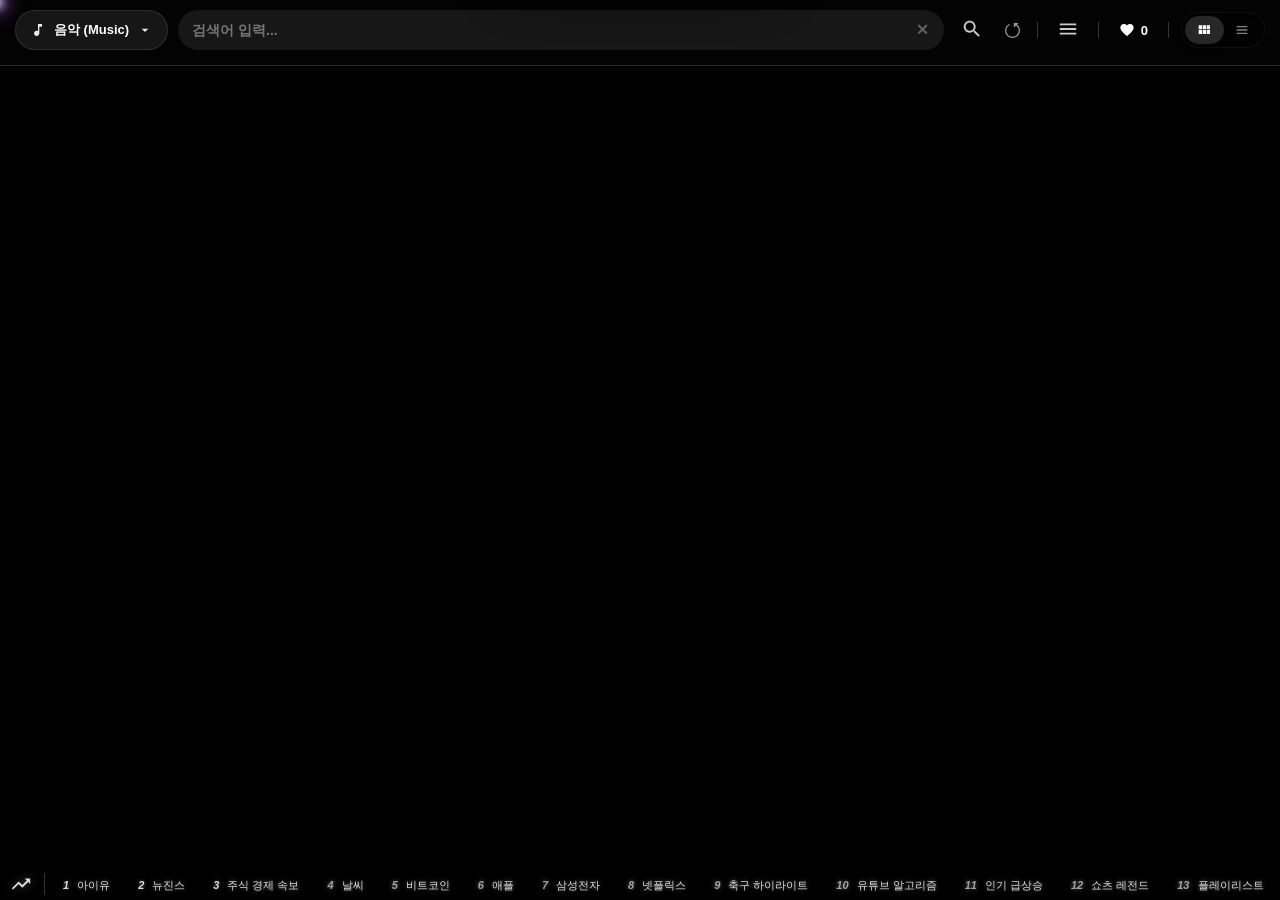
==== commit 153f76bd: "Add files via upload" ====
--- a/index.html
+++ b/index.html
@@ -61,11 +61,7 @@
     <input type="file" id="uploadFile" style="display:none" onchange="handleFileSelect(event)" accept=".json">
 
     <header>
-        <button class="custom-trigger" id="regionTrigger" onclick="toggleCommonMenu(event, 'region', this)"
-            style="padding: 0 14px;">
-            <img id="regionIcon" src="https://flagcdn.com/w40/kr.png"
-                style="width: 22px; height: 16px; border-radius: 2px; object-fit: cover; box-shadow: 0 1px 3px rgba(0,0,0,0.5);">
-        </button>
+
         <input type="hidden" id="region" value="KR">
 
         <button class="custom-trigger" id="catTrigger" onclick="toggleCatMenu(event, this)" style="min-width: 150px;">
--- a/css/base.css
+++ b/css/base.css
@@ -84,15 +84,14 @@
             top: 0 !important;
             left: 0 !important;
 
-            /* 👇 좌우 여백 15px을 상쇄하기 위해 양옆 마진을 -15px로 설정 */
+            /* 여백 조정 */
             margin: -6px -15px 16px -15px !important;
-            /* 👇 15px + 15px = 30px을 더해줘서 화면에 꽉 차게 만듭니다 */
             width: calc(100% + 30px) !important;
 
-            height: 65px !important;
-            padding: 0 20px 0 80px !important;
+            /* 높이를 고정하지 않고 내용에 맞춰 늘어나게 & 아이폰 노치(안전영역) 패딩 적용 */
+            height: auto !important;
+            padding: calc(env(safe-area-inset-top, 40px) + 10px) 15px 15px 15px !important;
             box-sizing: border-box !important;
-            /* ... 아래 나머지 코드는 그대로 유지 ... */
 
             border-radius: 0 !important;
             box-shadow: 0 4px 20px rgba(0, 0, 0, 0.4) !important;
@@ -105,10 +104,10 @@
 
             display: flex;
             align-items: center;
-            gap: 8px;
+            flex-wrap: wrap; /* 요소들이 짤리지 않고 다음 줄로(세로로) 넘어가게 */
+            gap: 10px;
             z-index: 1000;
-            white-space: nowrap;
-            overflow-x: auto;
+            white-space: normal;
             -webkit-app-region: drag;
         }
 
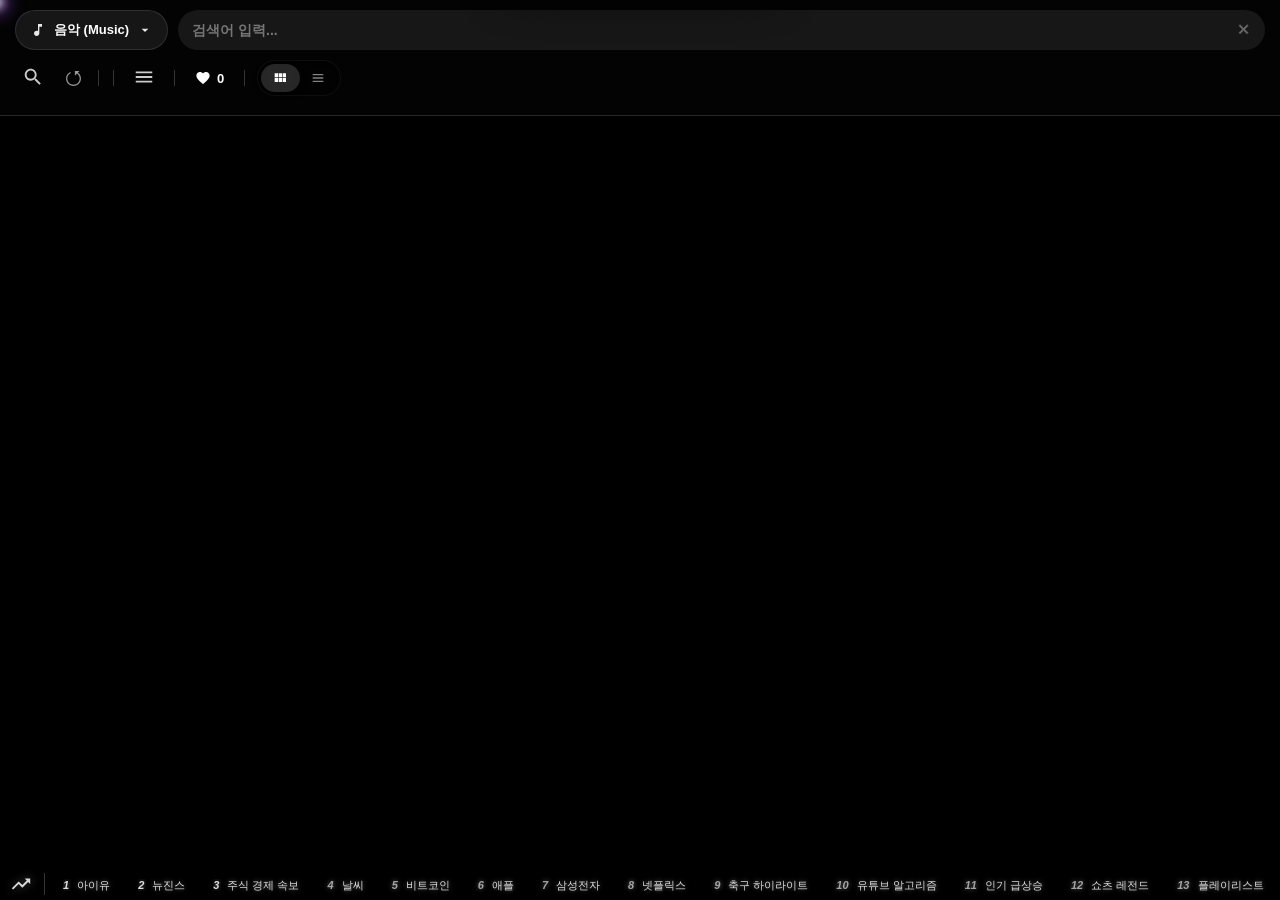
==== commit 43848f49: "Add files via upload" ====
--- a/index.html
+++ b/index.html
@@ -63,101 +63,84 @@
     <header>
 
         <input type="hidden" id="region" value="KR">
-
-        <button class="custom-trigger" id="catTrigger" onclick="toggleCatMenu(event, this)" style="min-width: 150px;">
-            <div style="display:flex;align-items:center;gap:8px;pointer-events:none;">
-                <svg id="curCatIcon" viewBox="0 0 24 24">
-                    <path d="M12 3v10.55c-.59-.34-1.27-.55-2-.55-2.21 0-4 1.79-4 4s1.79 4 4 4 4-1.79 4-4V7h4V3h-6z" />
-                </svg>
-                <span id="curCatText">음악 (Music)</span>
-            </div>
-            <svg width="12" height="12" viewBox="0 0 24 24" fill="currentColor"
-                style="pointer-events:none; margin-left: auto;">
-                <path d="M7 10l5 5 5-5z" />
-            </svg>
-        </button>
-
-        <button class="custom-trigger" id="goalTrigger" onclick="toggleCommonMenu(event, 'goal', this)"
-            style="min-width: 120px;">
-            <svg viewBox="0 0 24 24">
-                <path d="M10 18h4v-2h-4v2zM3 6v2h18V6H3zm3 7h12v-2H6v2z" />
-            </svg>
-            <span id="goalText">관련성</span>
-        </button>
         <input type="hidden" id="goal" value="ref">
-
-        <button class="custom-trigger" id="durationTrigger" onclick="toggleCommonMenu(event, 'duration', this)"
-            style="min-width: 110px;">
-            <svg viewBox="0 0 24 24">
-                <path
-                    d="M11.99 2C6.47 2 2 6.48 2 12s4.47 10 9.99 10C17.52 22 22 17.52 22 12S17.52 2 11.99 2zM12 20c-4.42 0-8-3.58-8-8s3.58-8 8-8 8 3.58 8 8-3.58 8-8 8zm.5-13H11v6l5.25 3.15.75-1.23-4.5-2.67z" />
-            </svg>
-            <span id="durText">전체 길이</span>
-        </button>
         <input type="hidden" id="duration" value="any">
-        <div class="sep"></div>
-        <label class="radio-label" title="고음질 필터 적용">
-            <input type="checkbox" id="hqMode" class="radio-chk"> <span>✨ HQ</span>
-        </label>
-
-        <div class="sep"></div>
-        <div id="searchBox" style="position:relative; flex:1; display:flex; align-items:center;">
-            <input id="keyword" placeholder="검색어 입력..." onkeydown="handleSearchKeydown(event)"
-                oninput="handleInput(this)" onfocus="handleFocus(this)"
-                onblur="setTimeout(()=>$('suggestBox').classList.remove('visible'), 250)"
-                style="width:100%; padding-right: 40px;" /> <button onclick="clearSearch()" class="close-icon"
-                title="검색어 지우기">✕</button>
-        </div>
-
-        <button class="icon-btn" onclick="searchVideos(true)" title="검색">
-            <svg class="btn-svg" viewBox="0 0 24 24">
-                <path
-                    d="M15.5 14h-.79l-.28-.27C15.41 12.59 16 11.11 16 9.5 16 5.91 13.09 3 9.5 3S3 5.91 3 9.5 5.91 16 9.5 16c1.61 0 3.09-.59 4.23-1.57l.27.28v.79l5 4.99L20.49 19l-4.99-5zm-6 0C7.01 14 5 11.99 5 9.5S7.01 5 9.5 5 14 7.01 14 9.5 11.99 14 9.5 14z" />
-            </svg>
-        </button>
-        <button class="icon-btn refresh-btn" onclick="searchVideos(true, false, true)" title="새로고침">
-            <svg class="btn-svg" viewBox="0 0 367.136 367.136" fill="none" stroke="currentColor" stroke-width="0.7"
-                stroke-linecap="round" stroke-linejoin="round">
-                <path d="M336.554,86.871c-11.975-18.584-27.145-34.707-44.706-47.731L330.801,0H217.436v113.91L270.4,60.691
-            c40.142,28.131,65.042,74.724,65.042,124.571c0,83.744-68.13,151.874-151.874,151.874S31.694,269.005,31.694,185.262
-            c0-58.641,32.781-111.009,85.551-136.669l-13.119-26.979C73.885,36.318,48.315,59.1,30.182,87.494
-            c-18.637,29.184-28.488,62.991-28.488,97.768c0,100.286,81.588,181.874,181.874,181.874s181.874-81.588,181.874-181.874
-            C365.442,150.223,355.453,116.201,336.554,86.871z" />
-            </svg>
-        </button>
-
-
-        <div class="sep"></div>
-
-        <button class="icon-btn" onclick="toggleHeaderMenu()" title="설정 메뉴">
-            <svg class="btn-svg" viewBox="0 0 24 24">
-                <path d="M3 18h18v-2H3v2zm0-5h18v-2H3v2zm0-7v2h18V6H3z" />
-            </svg>
-        </button>
-
-        <div class="sep"></div>
-        <span id="likeCountTag" onclick="toggleLikesView()"
-            style="font-size:13px;cursor:pointer;display:flex;align-items:center;gap:6px; padding: 0 8px;">
-            <svg viewBox="0 0 24 24">
-                <path
-                    d="M12 21.35l-1.45-1.32C5.4 15.36 2 12.28 2 8.5 2 5.42 4.42 3 7.5 3c1.74 0 3.41.81 4.5 2.09C13.09 3.81 14.76 3 16.5 3 19.58 3 22 5.42 22 8.5c0 3.78-3.4 6.86-8.55 11.54L12 21.35z" />
-            </svg> <b>0</b>
-        </span>
-        <div class="sep"></div>
-        <div class="view-toggle-container">
-            <div class="view-slider" id="viewSlider"></div>
-            <!-- Grid Mode Btn -->
-            <button class="view-btn active" onclick="setViewMode('grid')" id="btnGrid" title="격자 뷰">
+
+        <!-- 1번째 줄: 카테고리 + 검색창 -->
+        <div class="header-row top-row" style="display:flex; width:100%; gap:10px; align-items:center;">
+            <button class="custom-trigger" id="catTrigger" onclick="toggleCatMenu(event, this)" style="min-width: 140px; flex-shrink: 0;">
+                <div style="display:flex;align-items:center;gap:8px;pointer-events:none;">
+                    <svg id="curCatIcon" viewBox="0 0 24 24">
+                        <path d="M12 3v10.55c-.59-.34-1.27-.55-2-.55-2.21 0-4 1.79-4 4s1.79 4 4 4 4-1.79 4-4V7h4V3h-6z" />
+                    </svg>
+                    <span id="curCatText">음악 (Music)</span>
+                </div>
+                <svg width="12" height="12" viewBox="0 0 24 24" fill="currentColor" style="pointer-events:none; margin-left: auto;">
+                    <path d="M7 10l5 5 5-5z" />
+                </svg>
+            </button>
+
+            <div id="searchBox" style="position:relative; flex:1; display:flex; align-items:center;">
+                <input id="keyword" placeholder="검색어 입력..." onkeydown="handleSearchKeydown(event)"
+                    oninput="handleInput(this)" onfocus="handleFocus(this)"
+                    onblur="setTimeout(()=>$('suggestBox').classList.remove('visible'), 250)"
+                    style="width:100%; padding-right: 40px;" /> 
+                <button onclick="clearSearch()" class="close-icon" title="검색어 지우기">✕</button>
+            </div>
+        </div>
+
+        <!-- 2번째 줄: 검색버튼 및 각종 아이콘/필터 -->
+        <div class="header-row bottom-row" style="display:flex; width:100%; gap:10px; align-items:center; overflow-x:auto; padding-bottom:4px;">
+            <button class="icon-btn" onclick="searchVideos(true)" title="검색" style="flex-shrink:0;">
+                <svg class="btn-svg" viewBox="0 0 24 24">
+                    <path
+                        d="M15.5 14h-.79l-.28-.27C15.41 12.59 16 11.11 16 9.5 16 5.91 13.09 3 9.5 3S3 5.91 3 9.5 5.91 16 9.5 16c1.61 0 3.09-.59 4.23-1.57l.27.28v.79l5 4.99L20.49 19l-4.99-5zm-6 0C7.01 14 5 11.99 5 9.5S7.01 5 9.5 5 14 7.01 14 9.5 11.99 14 9.5 14z" />
+                </svg>
+            </button>
+            <button class="icon-btn refresh-btn" onclick="searchVideos(true, false, true)" title="새로고침" style="flex-shrink:0;">
+                <svg class="btn-svg" viewBox="0 0 367.136 367.136" fill="none" stroke="currentColor" stroke-width="0.7"
+                    stroke-linecap="round" stroke-linejoin="round">
+                    <path d="M336.554,86.871c-11.975-18.584-27.145-34.707-44.706-47.731L330.801,0H217.436v113.91L270.4,60.691
+                c40.142,28.131,65.042,74.724,65.042,124.571c0,83.744-68.13,151.874-151.874,151.874S31.694,269.005,31.694,185.262
+                c0-58.641,32.781-111.009,85.551-136.669l-13.119-26.979C73.885,36.318,48.315,59.1,30.182,87.494
+                c-18.637,29.184-28.488,62.991-28.488,97.768c0,100.286,81.588,181.874,181.874,181.874s181.874-81.588,181.874-181.874
+                C365.442,150.223,355.453,116.201,336.554,86.871z" />
+                </svg>
+            </button>
+            <div class="sep" style="flex-shrink:0;"></div>
+            <button class="custom-trigger" id="goalTrigger" onclick="toggleCommonMenu(event, 'goal', this)" style="min-width: 90px; flex-shrink:0;">
+                <svg viewBox="0 0 24 24"><path d="M10 18h4v-2h-4v2zM3 6v2h18V6H3zm3 7h12v-2H6v2z" /></svg>
+                <span id="goalText">관련성</span>
+            </button>
+            <button class="custom-trigger" id="durationTrigger" onclick="toggleCommonMenu(event, 'duration', this)" style="min-width: 90px; flex-shrink:0;">
+                <svg viewBox="0 0 24 24"><path d="M11.99 2C6.47 2 2 6.48 2 12s4.47 10 9.99 10C17.52 22 22 17.52 22 12S17.52 2 11.99 2zM12 20c-4.42 0-8-3.58-8-8s3.58-8 8-8 8 3.58 8 8-3.58 8-8 8zm.5-13H11v6l5.25 3.15.75-1.23-4.5-2.67z" /></svg>
+                <span id="durText">길이</span>
+            </button>
+            <label class="radio-label" title="고음질 필터 적용" style="flex-shrink:0;">
+                <input type="checkbox" id="hqMode" class="radio-chk"> <span>✨ HQ</span>
+            </label>
+            <div class="sep" style="flex-shrink:0;"></div>
+            <button class="icon-btn" onclick="toggleHeaderMenu()" title="설정 메뉴" style="flex-shrink:0;">
+                <svg class="btn-svg" viewBox="0 0 24 24">
+                    <path d="M3 18h18v-2H3v2zm0-5h18v-2H3v2zm0-7v2h18V6H3z" />
+                </svg>
+            </button>
+            <div class="sep" style="flex-shrink:0;"></div>
+            <span id="likeCountTag" onclick="toggleLikesView()" style="font-size:13px;cursor:pointer;display:flex;align-items:center;gap:6px; padding: 0 8px; flex-shrink:0;">
                 <svg viewBox="0 0 24 24">
-                    <path d="M4 11h5V5H4v6zm0 7h5v-6H4v6zm6 0h5v-6h-5v6zm6 0h5v-6h-5v6zm-6-7h5V5h-5v6zm6-6v6h5V5h-5z" />
-                </svg>
-            </button>
-            <!-- Rich List Mode Btn -->
-            <button class="view-btn" onclick="setViewMode('list')" id="btnList" title="리스트 뷰">
-                <svg viewBox="0 0 24 24">
-                    <path d="M4 6h16v2H4zm0 5h16v2H4zm0 5h16v2H4z" />
-                </svg>
-            </button>
+                    <path d="M12 21.35l-1.45-1.32C5.4 15.36 2 12.28 2 8.5 2 5.42 4.42 3 7.5 3c1.74 0 3.41.81 4.5 2.09C13.09 3.81 14.76 3 16.5 3 19.58 3 22 5.42 22 8.5c0 3.78-3.4 6.86-8.55 11.54L12 21.35z" />
+                </svg> <b>0</b>
+            </span>
+            <div class="sep" style="flex-shrink:0;"></div>
+            <div class="view-toggle-container" style="flex-shrink:0;">
+                <div class="view-slider" id="viewSlider"></div>
+                <button class="view-btn active" onclick="setViewMode('grid')" id="btnGrid" title="격자 뷰">
+                    <svg viewBox="0 0 24 24"><path d="M4 11h5V5H4v6zm0 7h5v-6H4v6zm6 0h5v-6h-5v6zm6 0h5v-6h-5v6zm-6-7h5V5h-5v6zm6-6v6h5V5h-5z" /></svg>
+                </button>
+                <button class="view-btn" onclick="setViewMode('list')" id="btnList" title="리스트 뷰">
+                    <svg viewBox="0 0 24 24"><path d="M4 6h16v2H4zm0 5h16v2H4zm0 5h16v2H4z" /></svg>
+                </button>
+            </div>
         </div>
     </header>
     <div id="bottomShadow"></div>
--- a/css/base.css
+++ b/css/base.css
@@ -111,7 +111,8 @@
             -webkit-app-region: drag;
         }
 
-        header::-webkit-scrollbar {
+        header::-webkit-scrollbar,
+        .header-row::-webkit-scrollbar {
             display: none;
         }
 
--- a/css/components.css
+++ b/css/components.css
@@ -1689,23 +1689,23 @@
             border-radius: 12px !important;
         }
 
-        /* 카테고리 메뉴 확장 */
+        /* 카테고리 메뉴 확장 (모바일 지원 버전) */
         #catMenu {
             display: block !important;
             padding: 12px !important;
-            width: 740px !important;
-            max-width: 95vw;
-            max-height: none !important;
-            overflow: visible !important;
+            width: var(--cat-width, 420px) !important;
+            max-width: calc(100vw - 20px) !important;
+            overflow: visible !important; /* 팝업 꼬리표(화살표) 영역 보호 */
         }
 
         .cat-grid-scroller {
             display: grid;
-            grid-template-columns: repeat(8, 1fr) !important;
+            grid-template-columns: repeat(4, 1fr) !important; /* 4칸 배치로 모바일 최적화 */
             gap: 8px;
-            max-height: none !important;
-            overflow: visible !important;
             padding: 4px;
+            max-height: 75vh !important; /* 화면 가득 차지 않게 안쪽 요소에 스크롤 */
+            overflow-y: auto !important; /* 세로 스크롤 허용 */
+            overflow-x: hidden !important;
         }
 
         .cat-grid-scroller::-webkit-scrollbar {
@@ -1724,17 +1724,12 @@
             display: flex;
             align-items: center;
             justify-content: center;
-            /* 가운데 정렬 */
             gap: 8px;
-            /* 버튼 사이 간격 */
             margin-top: 16px;
             padding-top: 16px;
             border-top: 1px solid rgba(255, 255, 255, 0.15);
-            flex-wrap: nowrap;
-            /* 줄바꿈 방지 (한 줄 강제) */
-            overflow-x: auto;
-            /* 화면 좁으면 가로 스크롤 */
-            white-space: nowrap;
+            flex-wrap: wrap; /* 여러 줄로 자연스럽게 배치되게 수정 */
+            white-space: normal;
         }
 
         .cat-footer-row {
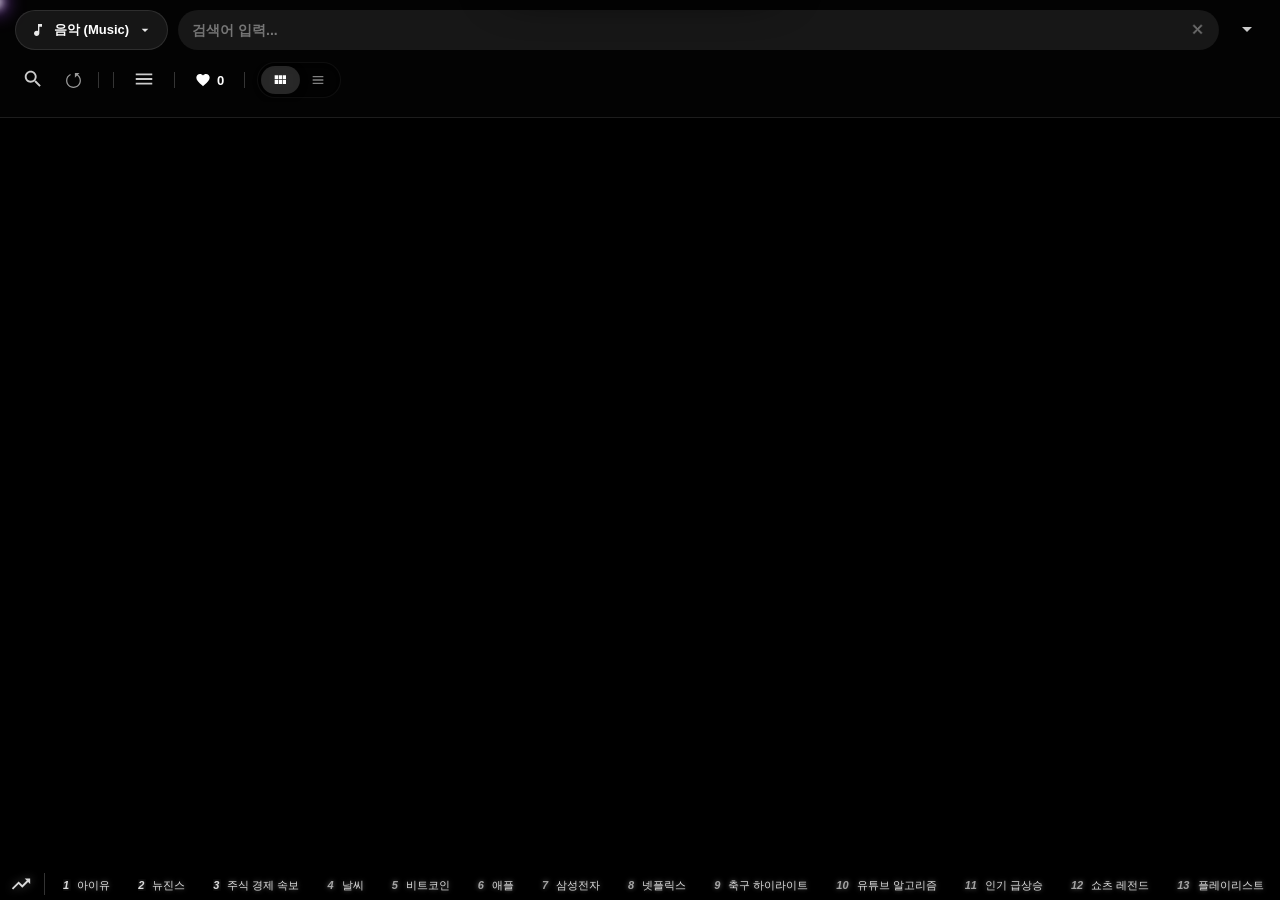
==== commit ebdffdea: "Add files via upload" ====
--- a/index.html
+++ b/index.html
@@ -87,6 +87,12 @@
                     style="width:100%; padding-right: 40px;" /> 
                 <button onclick="clearSearch()" class="close-icon" title="검색어 지우기">✕</button>
             </div>
+
+            <button class="icon-btn" onclick="toggleHeader()" id="headerToggleBtn" title="메뉴 접기/펴기" style="flex-shrink:0;">
+                <svg viewBox="0 0 24 24" style="width:24px; height:24px; fill:currentColor; transition:transform 0.3s;">
+                    <path d="M7 10l5 5 5-5z" />
+                </svg>
+            </button>
         </div>
 
         <!-- 2번째 줄: 검색버튼 및 각종 아이콘/필터 -->
--- a/css/base.css
+++ b/css/base.css
@@ -28,15 +28,10 @@
             padding: 6px 15px 120px 15px;
 
             font-family: -apple-system, BlinkMacSystemFont, "Pretendard", Roboto, sans-serif;
-            background: #000000;
+            background-color: #000000 !important;
             /* 까만 배경 유지 */
             color: var(--text);
             overflow-x: hidden;
-        }
-
-        /* 배경 효과 (숨김 및 완전한 검은색 적용) */
-        body {
-            background-color: #000000 !important;
         }
 
         #ambient-bg,
@@ -94,26 +89,63 @@
             box-sizing: border-box !important;
 
             border-radius: 0 !important;
-            box-shadow: 0 4px 20px rgba(0, 0, 0, 0.4) !important;
-            background: rgba(0, 0, 0, 0.15) !important;
+            box-shadow: 0 4px 12px rgba(0, 0, 0, 0.4) !important; /* 그림자 최적화 */
+            background: rgba(15, 15, 15, 0.75) !important; /* 배경 투명도 조정으로 가독성 보완 */
             border: none !important;
-            border-bottom: 1px solid rgba(255, 255, 255, 0.15) !important;
-
-            backdrop-filter: blur(20px) saturate(150%) !important;
-            -webkit-backdrop-filter: blur(20px) saturate(150%) !important;
-
-            display: flex;
-            align-items: center;
-            flex-wrap: wrap; /* 요소들이 짤리지 않고 다음 줄로(세로로) 넘어가게 */
-            gap: 10px;
+            border-bottom: 1px solid rgba(255, 255, 255, 0.1) !important;
+
+            /* 성능을 위해 블러 강도를 낮춤 (20px -> 10px) */
+            backdrop-filter: blur(10px) saturate(120%) !important;
+            -webkit-backdrop-filter: blur(10px) saturate(120%) !important;
+
+            /* GPU 가속 힌트 추가 */
+            will-change: transform;
+            transform: translateZ(0);
+
+            display: flex;
+            align-items: flex-start;
+            flex-direction: column; 
+            gap: 0px;
             z-index: 1000;
             white-space: normal;
             -webkit-app-region: drag;
+            transition: all 0.3s cubic-bezier(0.2, 0.8, 0.2, 1);
+        }
+
+        header.folded {
+            padding-bottom: 10px !important;
         }
 
         header::-webkit-scrollbar,
         .header-row::-webkit-scrollbar {
             display: none;
+        }
+
+        .header-row {
+            width: 100%;
+        }
+
+        .bottom-row {
+            max-height: 100px;
+            opacity: 1;
+            overflow: hidden;
+            transition: all 0.3s cubic-bezier(0.2, 0.8, 0.2, 1);
+            margin-top: 12px;
+            padding-bottom: 4px;
+        }
+
+        header.folded .bottom-row {
+            max-height: 0;
+            opacity: 0;
+            margin-top: 0 !important;
+            padding-top: 0 !important;
+            padding-bottom: 0 !important;
+            pointer-events: none;
+            margin-bottom: -4px;
+        }
+
+        header.folded #headerToggleBtn svg {
+            transform: rotate(-90deg);
         }
 
         header * {
@@ -153,7 +185,6 @@
 
         .custom-trigger:hover {
             background: rgba(255, 255, 255, 0.15);
-            transform: scale(1.02);
         }
 
         .custom-trigger svg {
--- a/css/components.css
+++ b/css/components.css
@@ -1,25 +1,26 @@
         /* 팝업 메뉴 공통 */
         .popup-menu {
             position: fixed;
-            background: rgba(30, 30, 30, 0.75);
-            backdrop-filter: blur(20px);
-            -webkit-backdrop-filter: blur(20px);
+            background: rgba(30, 30, 30, 0.85);
+            backdrop-filter: blur(10px);
+            -webkit-backdrop-filter: blur(10px);
+            will-change: transform, opacity;
             border: 1px solid rgba(255, 255, 255, 0.15);
             border-radius: 16px;
             padding: 12px;
             overflow: visible !important;
             visibility: hidden;
             opacity: 0;
-            transform: scale(0.95);
+            transform: translateY(-10px);
             z-index: 20000;
             box-shadow: 0 30px 60px rgba(0, 0, 0, 0.8);
-            transition: transform 0.3s cubic-bezier(0.2, 0.8, 0.2, 1), opacity 0.2s, visibility 0.2s;
+            transition: transform 0.2s cubic-bezier(0.2, 0.8, 0.2, 1), opacity 0.2s, visibility 0.2s;
         }
 
         .popup-menu.visible {
             visibility: visible;
             opacity: 1;
-            transform: scale(1);
+            transform: translateY(0);
         }
 
         .popup-menu::before {
@@ -77,17 +78,20 @@
             border-radius: 12px;
             font-size: 11px;
             font-weight: 600;
-            transition: all 0.2s;
+            transition: background 0.2s, color 0.2s; /* box-shadow, border 등 사파리 레이아웃 버그 유발 속성 제거 */
             background: transparent;
-            padding: 10px 4px;
-            aspect-ratio: 1 / 1.1;
+            padding: 12px 4px;
+            border: 1px solid transparent; /* 1px border shift 방지 */
+            height: 90px; /* aspect-ratio 대신 고정 높이 사용 */
+            -webkit-backface-visibility: hidden;
+            backface-visibility: hidden;
+            -webkit-font-smoothing: antialiased;
         }
 
         #catMenu .cat-item:hover {
             background: rgba(255, 255, 255, 0.15);
             color: #fff;
-            transform: scale(1.05);
-            box-shadow: 0 4px 12px rgba(0, 0, 0, 0.2);
+            /* box-shadow: 0 4px 12px rgba(0, 0, 0, 0.2); 사파리 확대 버그 유발로 제거 */
         }
 
         #catMenu .cat-item.active-cat {
@@ -101,7 +105,7 @@
             height: 36px;
             fill: currentColor;
             margin-bottom: 8px;
-            filter: drop-shadow(0 4px 6px rgba(0, 0, 0, 0.4));
+            /* filter: drop-shadow(0 4px 6px rgba(0, 0, 0, 0.4)); 사파리 호버 시 SVG 확대 글리치 유발로 제거 */
         }
 
         #catMenu .cat-item span {
@@ -136,9 +140,10 @@
             position: fixed;
             top: 70px;
             right: 20px;
-            background: rgba(30, 30, 30, 0.75);
-            backdrop-filter: blur(20px);
-            -webkit-backdrop-filter: blur(20px);
+            background: rgba(40, 40, 40, 0.7);
+            backdrop-filter: blur(10px);
+            -webkit-backdrop-filter: blur(10px);
+            will-change: transform;
             border: 1px solid rgba(255, 255, 255, 0.15);
             border-radius: 16px;
             padding: 8px;
@@ -150,7 +155,7 @@
             min-width: 240px;
             opacity: 0;
             visibility: hidden;
-            transform: scale(0.95) translateY(-10px);
+            transform: translateY(-10px);
             transform-origin: top right;
             transition: all 0.2s cubic-bezier(0.2, 0.8, 0.2, 1);
 
@@ -190,7 +195,7 @@
         #headerMenu.visible {
             opacity: 1;
             visibility: visible;
-            transform: scale(1) translateY(0);
+            transform: translateY(0);
         }
 
         .hm-item {
@@ -235,8 +240,8 @@
         #suggestBox {
             position: fixed;
             background: rgba(30, 30, 30, 0.85);
-            backdrop-filter: blur(20px);
-            -webkit-backdrop-filter: blur(20px);
+            backdrop-filter: blur(10px);
+            -webkit-backdrop-filter: blur(10px);
             border: 1px solid rgba(255, 255, 255, 0.15);
             border-radius: 16px;
             z-index: 5000;
@@ -518,7 +523,7 @@
         }
 
         #trendBar>* {
-            pointer-events: auto;
+            pointer-events: none;
         }
 
 
@@ -668,7 +673,7 @@
             cursor: pointer;
             position: relative;
             border: 1px solid rgba(255, 255, 255, 0.05);
-            transition: all 0.4s cubic-bezier(0.2, 0.8, 0.2, 1);
+            transition: transform 0.4s cubic-bezier(0.2, 0.8, 0.2, 1), background 0.4s, border-color 0.4s, box-shadow 0.4s;
             transform-origin: center;
             box-shadow: 0 4px 20px rgba(0, 0, 0, 0.2);
             display: flex;
@@ -722,11 +727,17 @@
         }
 
         .u-card:hover {
-            transform: translateY(-5px);
-            background: rgba(255, 255, 255, 0.08);
-            border-color: rgba(168, 85, 247, 0.4);
-            box-shadow: 0 10px 30px rgba(0, 0, 0, 0.3);
+            transform: none !important;
+            border-color: rgba(255, 255, 255, 0.05) !important;
+            box-shadow: 0 4px 20px rgba(0, 0, 0, 0.2) !important;
+            background: rgba(255, 255, 255, 0.03) !important;
             z-index: 5;
+            transition: none !important;
+        }
+
+        .u-card:hover .quick-actions {
+            transform: none !important;
+            transition: none !important;
         }
 
         .u-card.active {
@@ -1356,8 +1367,9 @@
         #menu {
             position: fixed;
             background: rgba(30, 30, 30, 0.95);
-            backdrop-filter: blur(30px);
-            -webkit-backdrop-filter: blur(30px);
+            backdrop-filter: blur(12px);
+            -webkit-backdrop-filter: blur(12px);
+            will-change: transform, opacity;
             border: 1px solid rgba(255, 255, 255, 0.15);
             border-radius: 12px;
             padding: 6px;
--- a/css/player.css
+++ b/css/player.css
@@ -8,10 +8,11 @@
             height: 100vh;
             z-index: 1500;
             pointer-events: none;
-            background: rgba(0, 0, 0, 0.45);
-            backdrop-filter: blur(20px);
-            -webkit-backdrop-filter: blur(20px);
+            background: rgba(0, 0, 0, 0.4);
+            backdrop-filter: blur(8px);
+            -webkit-backdrop-filter: blur(8px);
             opacity: 0;
+            will-change: opacity;
 
             /* 🎯 [여기 수정됨] 복귀할 때는 0초! (즉시 사라져서 깜박임 원천 차단) */
             transition: opacity 0s;
@@ -88,9 +89,10 @@
         .player-block {
             grid-column: 1 / -1;
             width: 100%;
-            background: rgba(0, 0, 0, 0.3);
-            backdrop-filter: blur(15px);
-            -webkit-backdrop-filter: blur(15px);
+            background: rgba(15, 15, 15, 0.7);
+            backdrop-filter: blur(10px);
+            -webkit-backdrop-filter: blur(10px);
+            will-change: transform, opacity;
             border-radius: 24px;
             overflow: hidden;
             margin: 16px 0;
@@ -142,7 +144,8 @@
         }
 
         /* 1. 멱살 잡고 있던 부모 상자(playerBlock) 자체를 화면 전체로 키움 */
-        body.is-fullscreen #playerBlock {
+        body.is-fullscreen #playerBlock,
+        body.is-pip #playerBlock {
             position: fixed !important;
             top: 0 !important;
             left: 0 !important;
@@ -155,6 +158,7 @@
             margin: 0 !important;
             padding: 0 !important;
             border-radius: 0 !important;
+            border: none !important;
             background: #000 !important;
 
             /* 🔥 핵심: 화면을 뚫고 나가지 못하게 막던 효과들 강제 해제 */
@@ -377,22 +381,7 @@
 
         /* 바닥 그림자 제거 */
 
-        /* 1. 영상 블록을 창 전체로 꽉 채움 (유리 질감 배경 제거) */
-        body.is-pip #playerBlock {
-            position: fixed !important;
-            top: 0 !important;
-            left: 0 !important;
-            width: 100vw !important;
-            height: 100vh !important;
-            z-index: 999999 !important;
-            margin: 0 !important;
-            padding: 0 !important;
-            border-radius: 0 !important;
-            border: none !important;
-            background: #000 !important;
-            backdrop-filter: none !important;
-            -webkit-backdrop-filter: none !important;
-        }
+        /* 1. 영상 블록을 창 전체로 꽉 채움 (유리 질감 배경 제거) - 상단 전체화면 스타일과 통합됨 */
 
         /* 🚨 핵심: 여백 발생 원인 해결 (16:9 비율 강제 해제) */
         body.is-pip #customPlayerFrame {
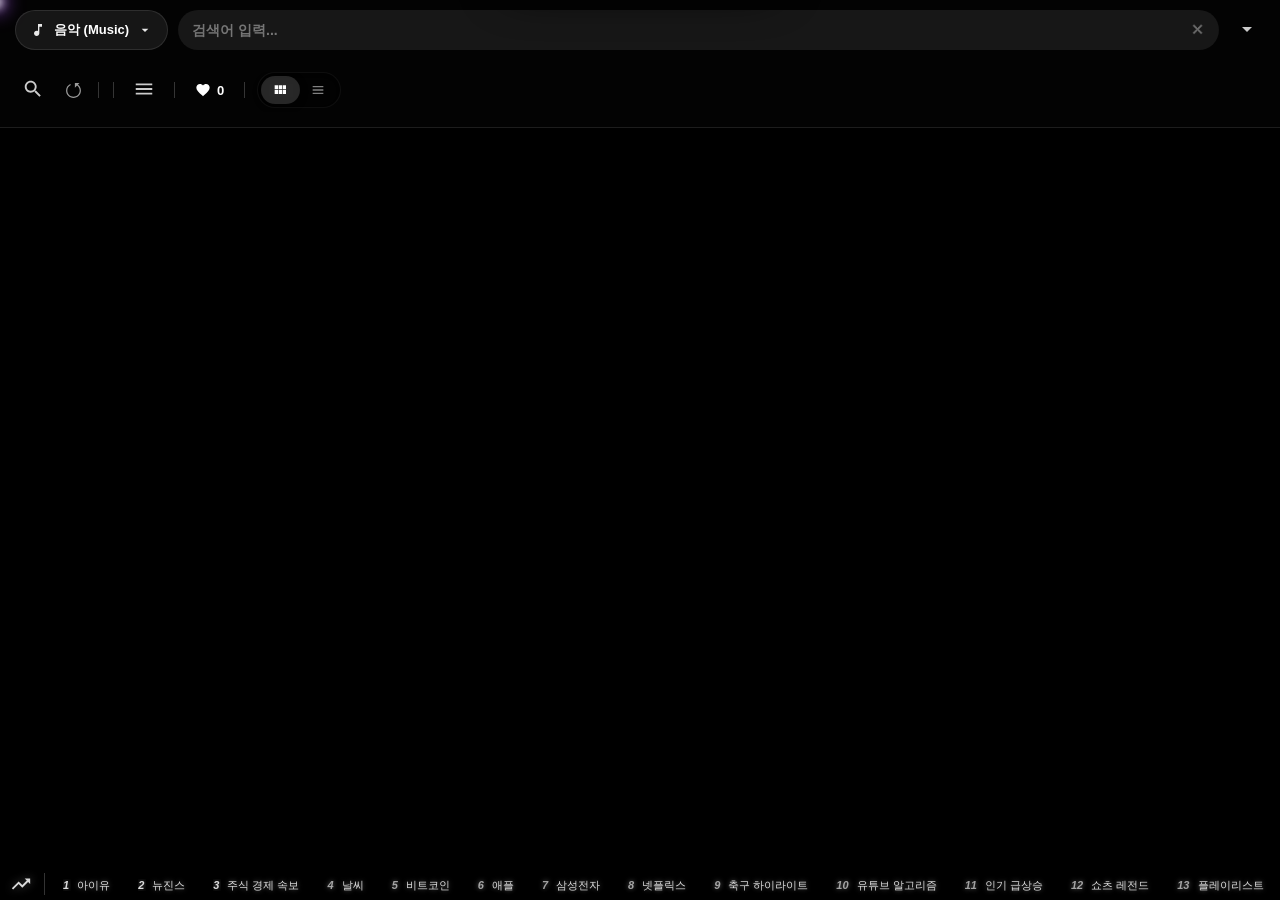
==== commit 10548355: "Add files via upload" ====
--- a/index.html
+++ b/index.html
@@ -60,7 +60,7 @@
     <div id="suggestBox"></div>
     <input type="file" id="uploadFile" style="display:none" onchange="handleFileSelect(event)" accept=".json">
 
-    <header>
+    <header id="mainHeader">
 
         <input type="hidden" id="region" value="KR">
         <input type="hidden" id="goal" value="ref">
@@ -88,7 +88,7 @@
                 <button onclick="clearSearch()" class="close-icon" title="검색어 지우기">✕</button>
             </div>
 
-            <button class="icon-btn" onclick="toggleHeader()" id="headerToggleBtn" title="메뉴 접기/펴기" style="flex-shrink:0;">
+            <button class="icon-btn" onclick="toggleHeader()" id="headerToggleBtn" title="메뉴 접기/펴기" style="flex-shrink:0; -webkit-app-region: no-drag;">
                 <svg viewBox="0 0 24 24" style="width:24px; height:24px; fill:currentColor; transition:transform 0.3s;">
                     <path d="M7 10l5 5 5-5z" />
                 </svg>
@@ -422,6 +422,20 @@
     <!-- 하단 네트워크 상태 바 -->
     <div id="networkStatusHUD" class="network-hud" style="display: none;"></div>
 
+    <script>
+        function toggleHeader() {
+            const h = document.getElementById('mainHeader');
+            if (h) {
+                h.classList.toggle('folded');
+                localStorage.setItem('yt_header_folded', h.classList.contains('folded'));
+            }
+        }
+        function initHeaderState() {
+            const isFolded = localStorage.getItem('yt_header_folded') === 'true';
+            const h = document.getElementById('mainHeader');
+            if (h && isFolded) h.classList.add('folded');
+        }
+    </script>
     <script src="js/state.js"></script>
     <script src="js/store.js"></script>
     <script src="js/api.js"></script>
--- a/css/base.css
+++ b/css/base.css
@@ -103,9 +103,9 @@
             transform: translateZ(0);
 
             display: flex;
-            align-items: flex-start;
-            flex-direction: column; 
-            gap: 0px;
+            align-items: center;
+            flex-wrap: wrap; 
+            gap: 10px;
             z-index: 1000;
             white-space: normal;
             -webkit-app-region: drag;
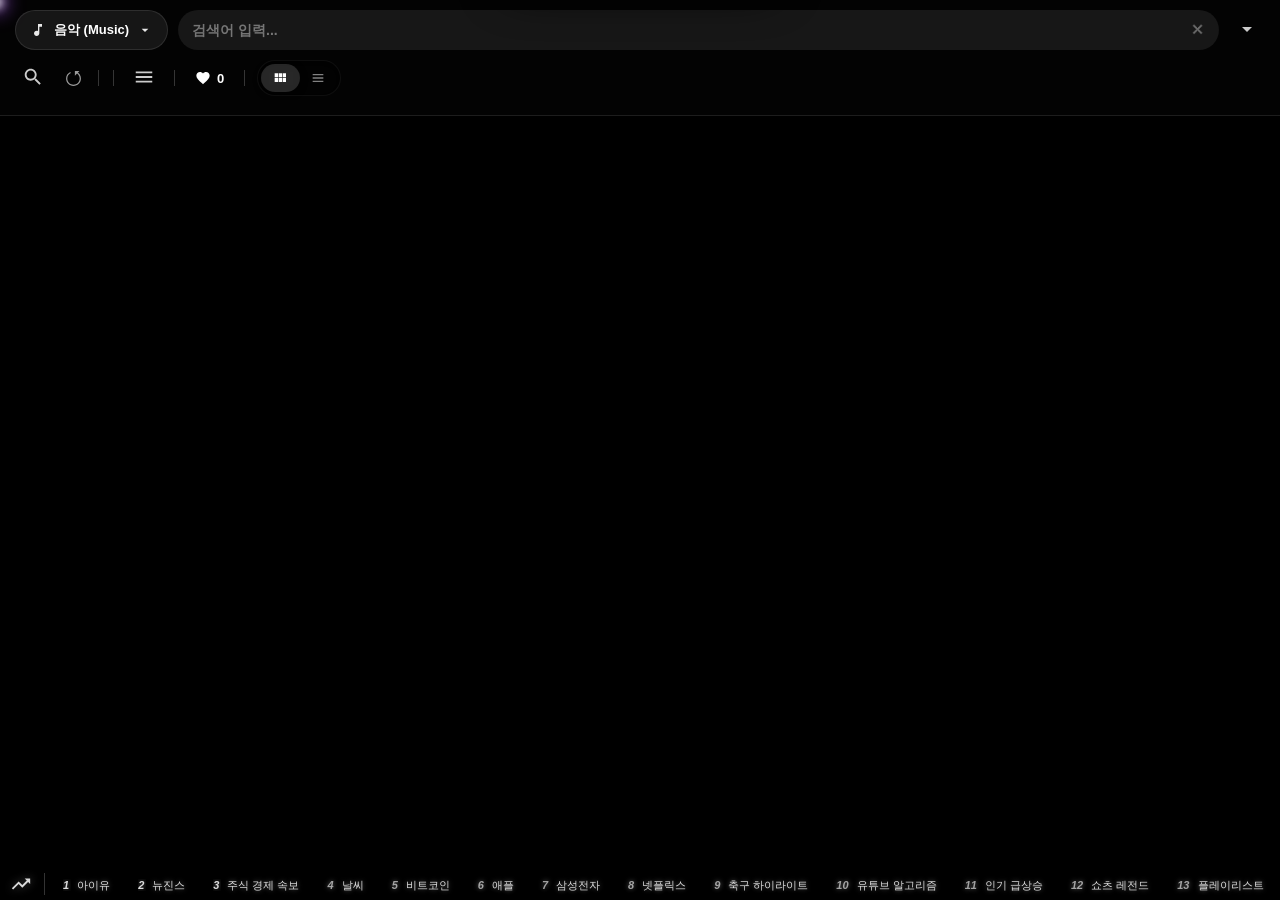
==== commit 0304af51: "Add files via upload" ====
--- a/index.html
+++ b/index.html
@@ -15,6 +15,46 @@
     <link rel="stylesheet" href="css/base.css">
     <link rel="stylesheet" href="css/components.css">
     <link rel="stylesheet" href="css/player.css">
+    <script>
+        // 최상단 전역 함수로 정의 (대소문자 모두 대응)
+        function toggleHeader() {
+            const h = document.getElementById('mainHeader');
+            if (h) {
+                h.classList.toggle('folded');
+                localStorage.setItem('yt_header_folded', h.classList.contains('folded'));
+            }
+        }
+        window.toggleHeader = toggleHeader;
+        window.toggleheader = toggleHeader; // 혹시 모를 대소문자 문제 방지
+
+        function initHeaderState() {
+            const isFolded = localStorage.getItem('yt_header_folded') === 'true';
+            const h = document.getElementById('mainHeader');
+            if (h && isFolded) h.classList.add('folded');
+        }
+        window.initHeaderState = initHeaderState;
+    </script>
+    <style>
+        /* 폴딩(접기) 상태일 때 하단 줄 숨김 강제 적용 */
+        #mainHeader.folded .bottom-row {
+            display: none !important;
+            max-height: 0 !important;
+            opacity: 0 !important;
+            margin: 0 !important;
+            padding: 0 !important;
+            pointer-events: none !important;
+        }
+        
+        /* 폴딩 상태일 때 헤더 여백 조정 */
+        #mainHeader.folded {
+            padding-bottom: 10px !important;
+        }
+
+        /* 화살표 회전 */
+        #mainHeader.folded #headerToggleBtn svg {
+            transform: rotate(180deg) !important;
+        }
+    </style>
 </head>
 
 <body>
@@ -419,23 +459,7 @@
         </div>
     </div>
 
-    <!-- 하단 네트워크 상태 바 -->
     <div id="networkStatusHUD" class="network-hud" style="display: none;"></div>
-
-    <script>
-        function toggleHeader() {
-            const h = document.getElementById('mainHeader');
-            if (h) {
-                h.classList.toggle('folded');
-                localStorage.setItem('yt_header_folded', h.classList.contains('folded'));
-            }
-        }
-        function initHeaderState() {
-            const isFolded = localStorage.getItem('yt_header_folded') === 'true';
-            const h = document.getElementById('mainHeader');
-            if (h && isFolded) h.classList.add('folded');
-        }
-    </script>
     <script src="js/state.js"></script>
     <script src="js/store.js"></script>
     <script src="js/api.js"></script>
--- a/css/base.css
+++ b/css/base.css
@@ -112,10 +112,6 @@
             transition: all 0.3s cubic-bezier(0.2, 0.8, 0.2, 1);
         }
 
-        header.folded {
-            padding-bottom: 10px !important;
-        }
-
         header::-webkit-scrollbar,
         .header-row::-webkit-scrollbar {
             display: none;
@@ -123,29 +119,6 @@
 
         .header-row {
             width: 100%;
-        }
-
-        .bottom-row {
-            max-height: 100px;
-            opacity: 1;
-            overflow: hidden;
-            transition: all 0.3s cubic-bezier(0.2, 0.8, 0.2, 1);
-            margin-top: 12px;
-            padding-bottom: 4px;
-        }
-
-        header.folded .bottom-row {
-            max-height: 0;
-            opacity: 0;
-            margin-top: 0 !important;
-            padding-top: 0 !important;
-            padding-bottom: 0 !important;
-            pointer-events: none;
-            margin-bottom: -4px;
-        }
-
-        header.folded #headerToggleBtn svg {
-            transform: rotate(-90deg);
         }
 
         header * {
--- a/css/components.css
+++ b/css/components.css
@@ -83,6 +83,8 @@
             padding: 12px 4px;
             border: 1px solid transparent; /* 1px border shift 방지 */
             height: 90px; /* aspect-ratio 대신 고정 높이 사용 */
+            min-width: 0; /* ✨ 긴 텍스트로 인한 팽창 방지 */
+            overflow: hidden; /* ✨ 긴 텍스트로 인한 팽창 방지 */
             -webkit-backface-visibility: hidden;
             backface-visibility: hidden;
             -webkit-font-smoothing: antialiased;
@@ -1712,12 +1714,13 @@
 
         .cat-grid-scroller {
             display: grid;
-            grid-template-columns: repeat(4, 1fr) !important; /* 4칸 배치로 모바일 최적화 */
+            grid-template-columns: repeat(4, minmax(0, 1fr)) !important; /* ✨ 1fr의 auto 최소폭 팽창 버그 방지 */
             gap: 8px;
             padding: 4px;
             max-height: 75vh !important; /* 화면 가득 차지 않게 안쪽 요소에 스크롤 */
             overflow-y: auto !important; /* 세로 스크롤 허용 */
             overflow-x: hidden !important;
+            width: 100%;
         }
 
         .cat-grid-scroller::-webkit-scrollbar {
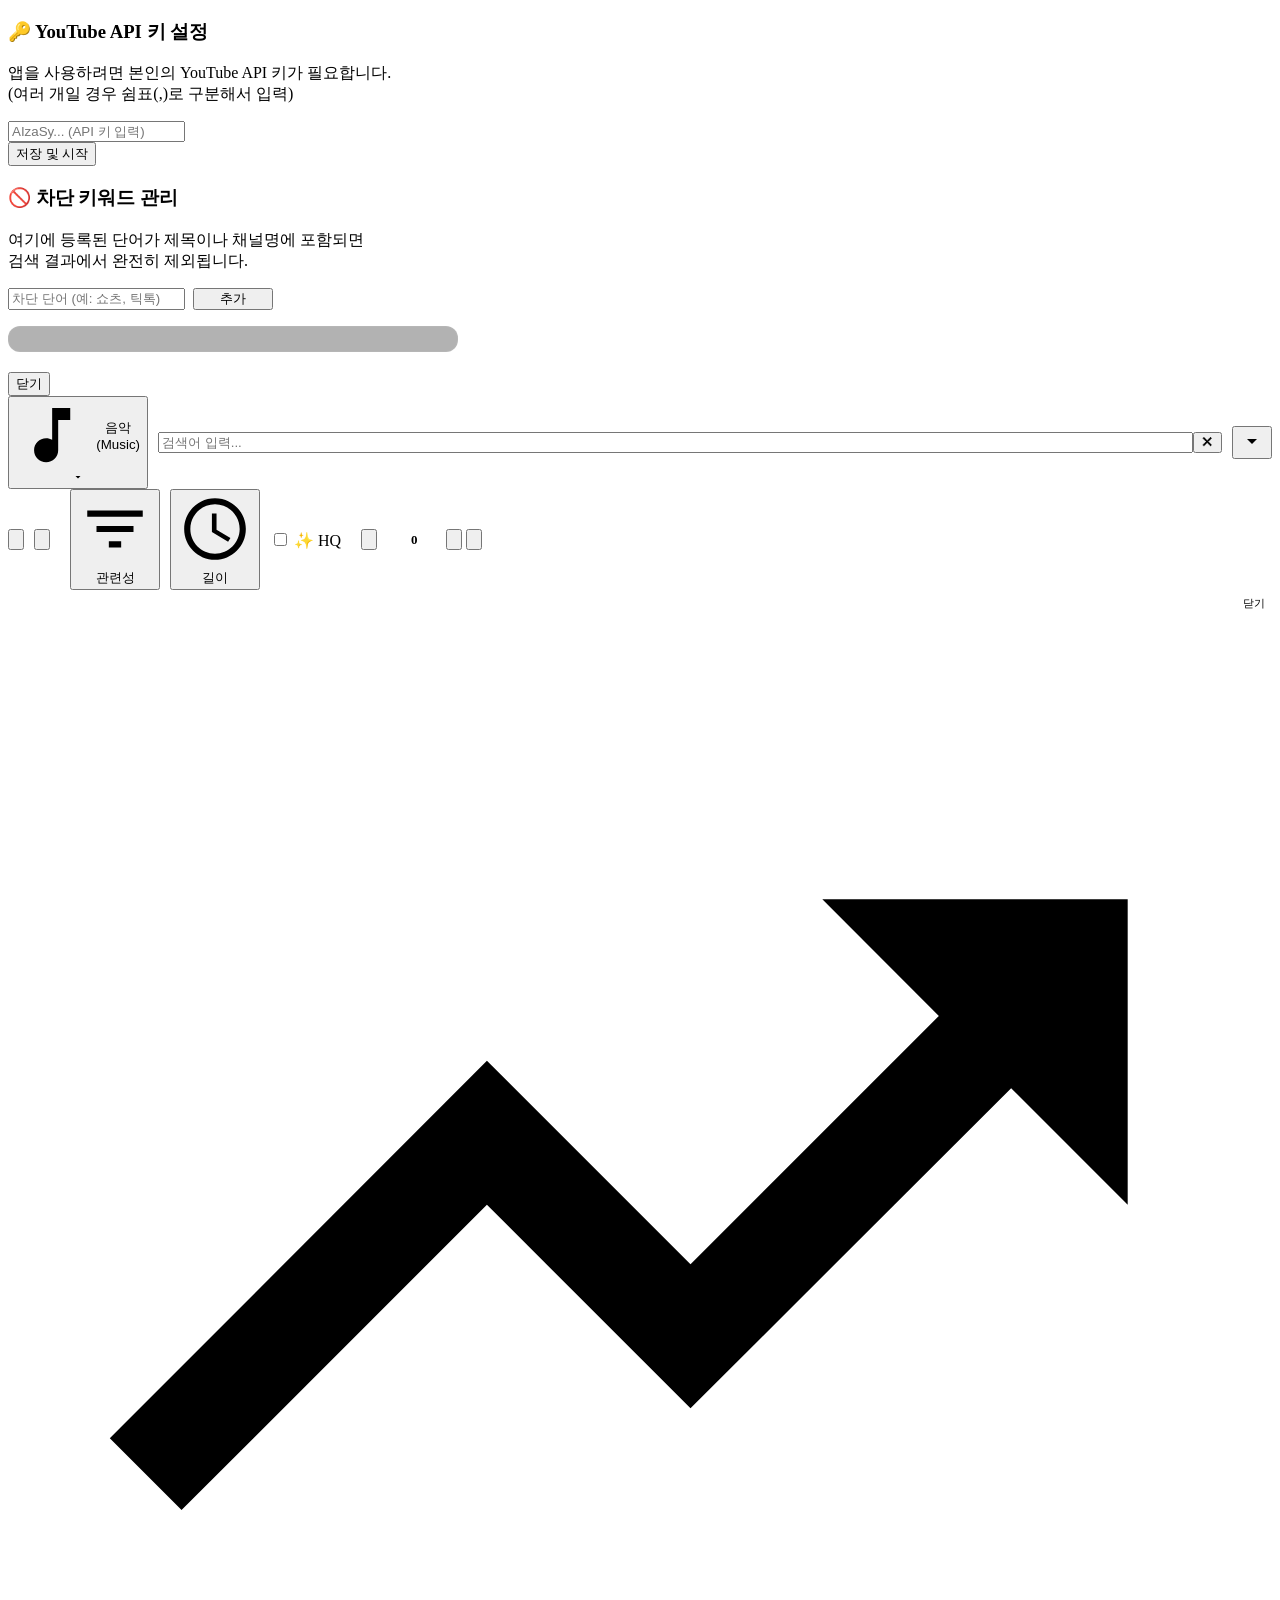
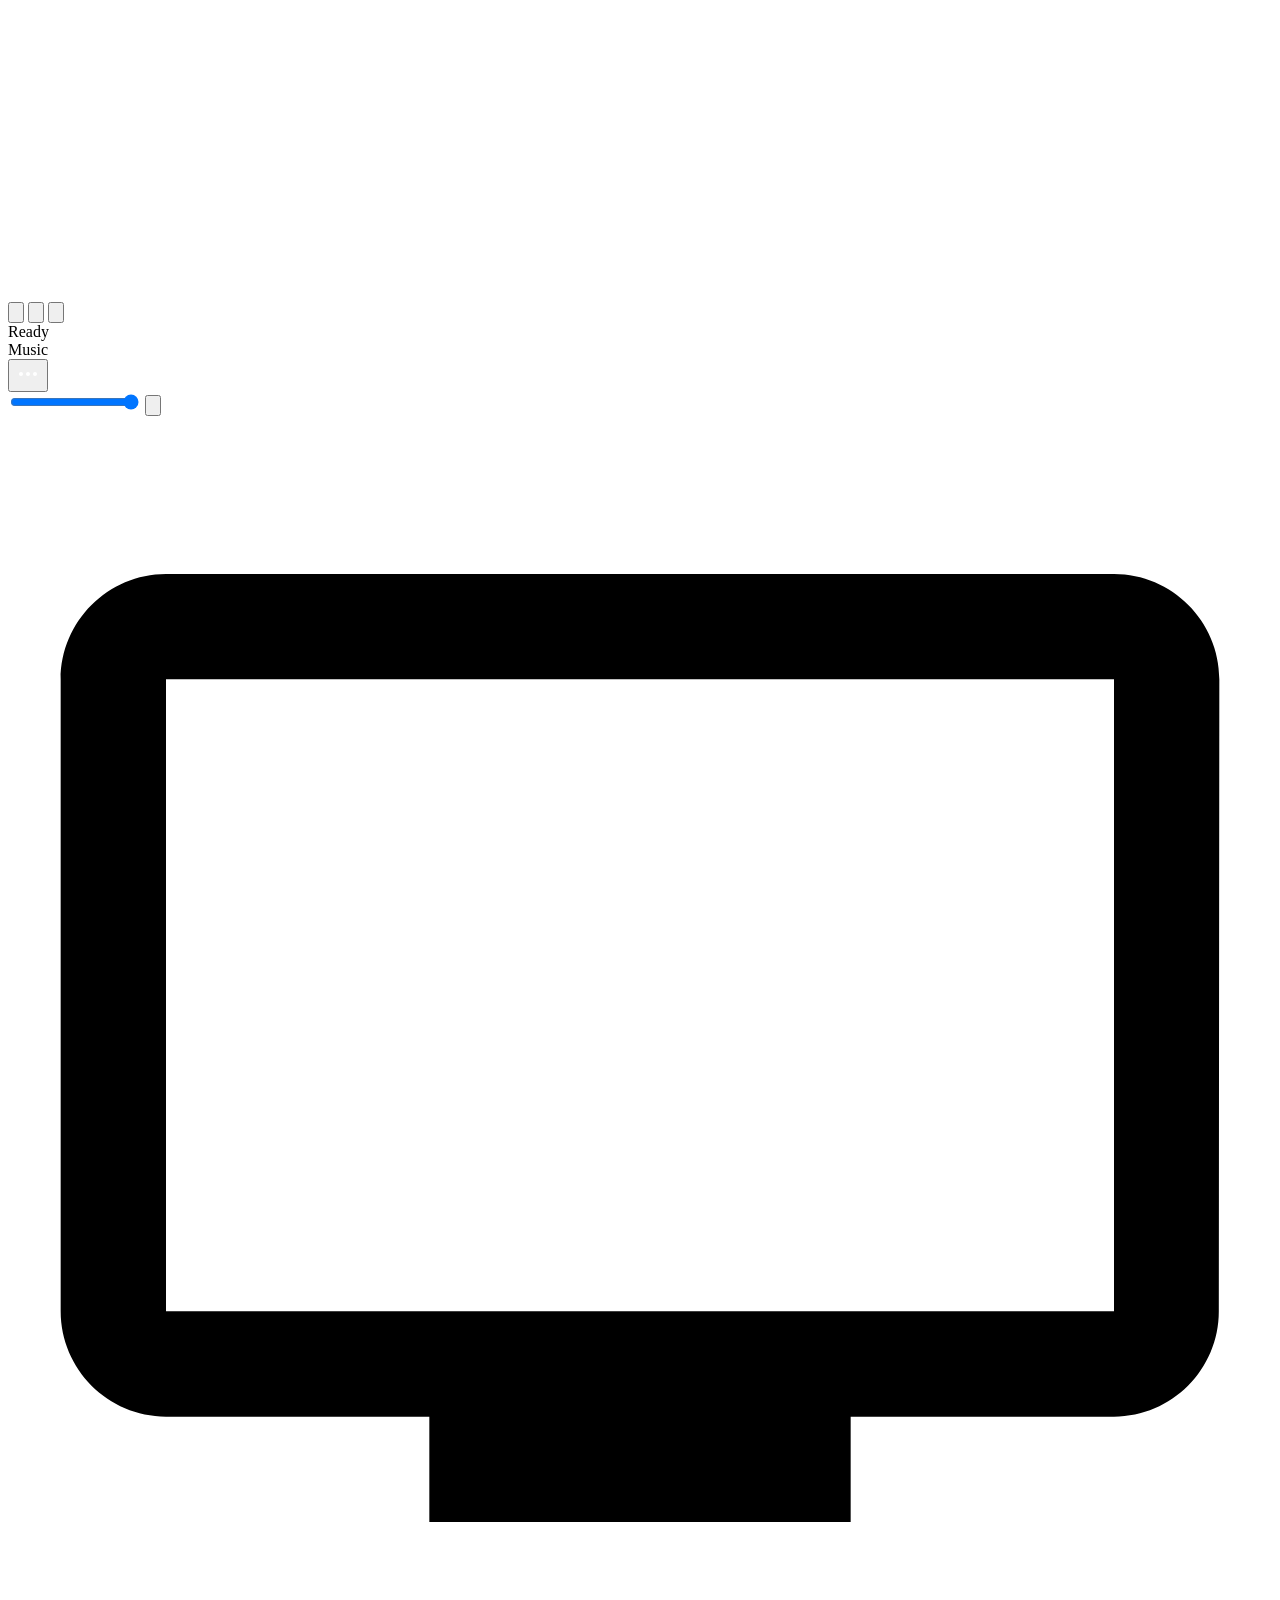
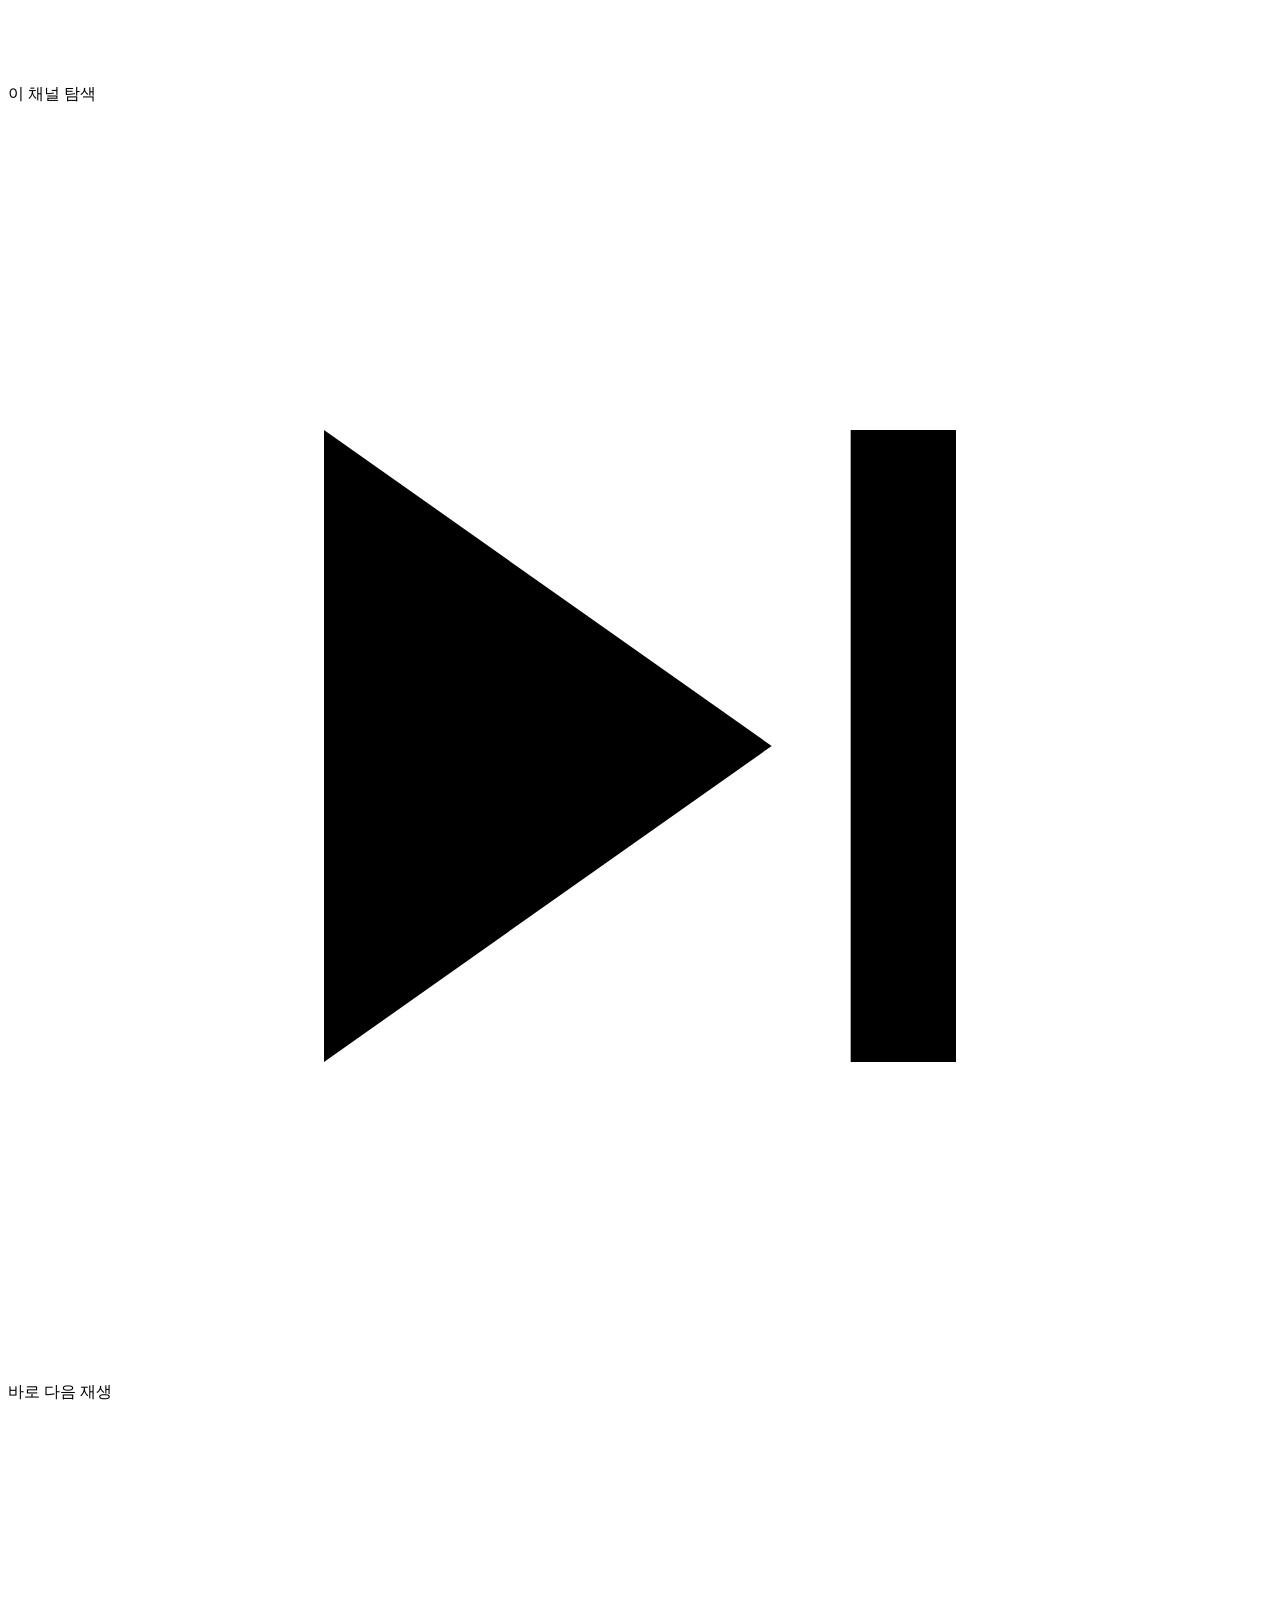
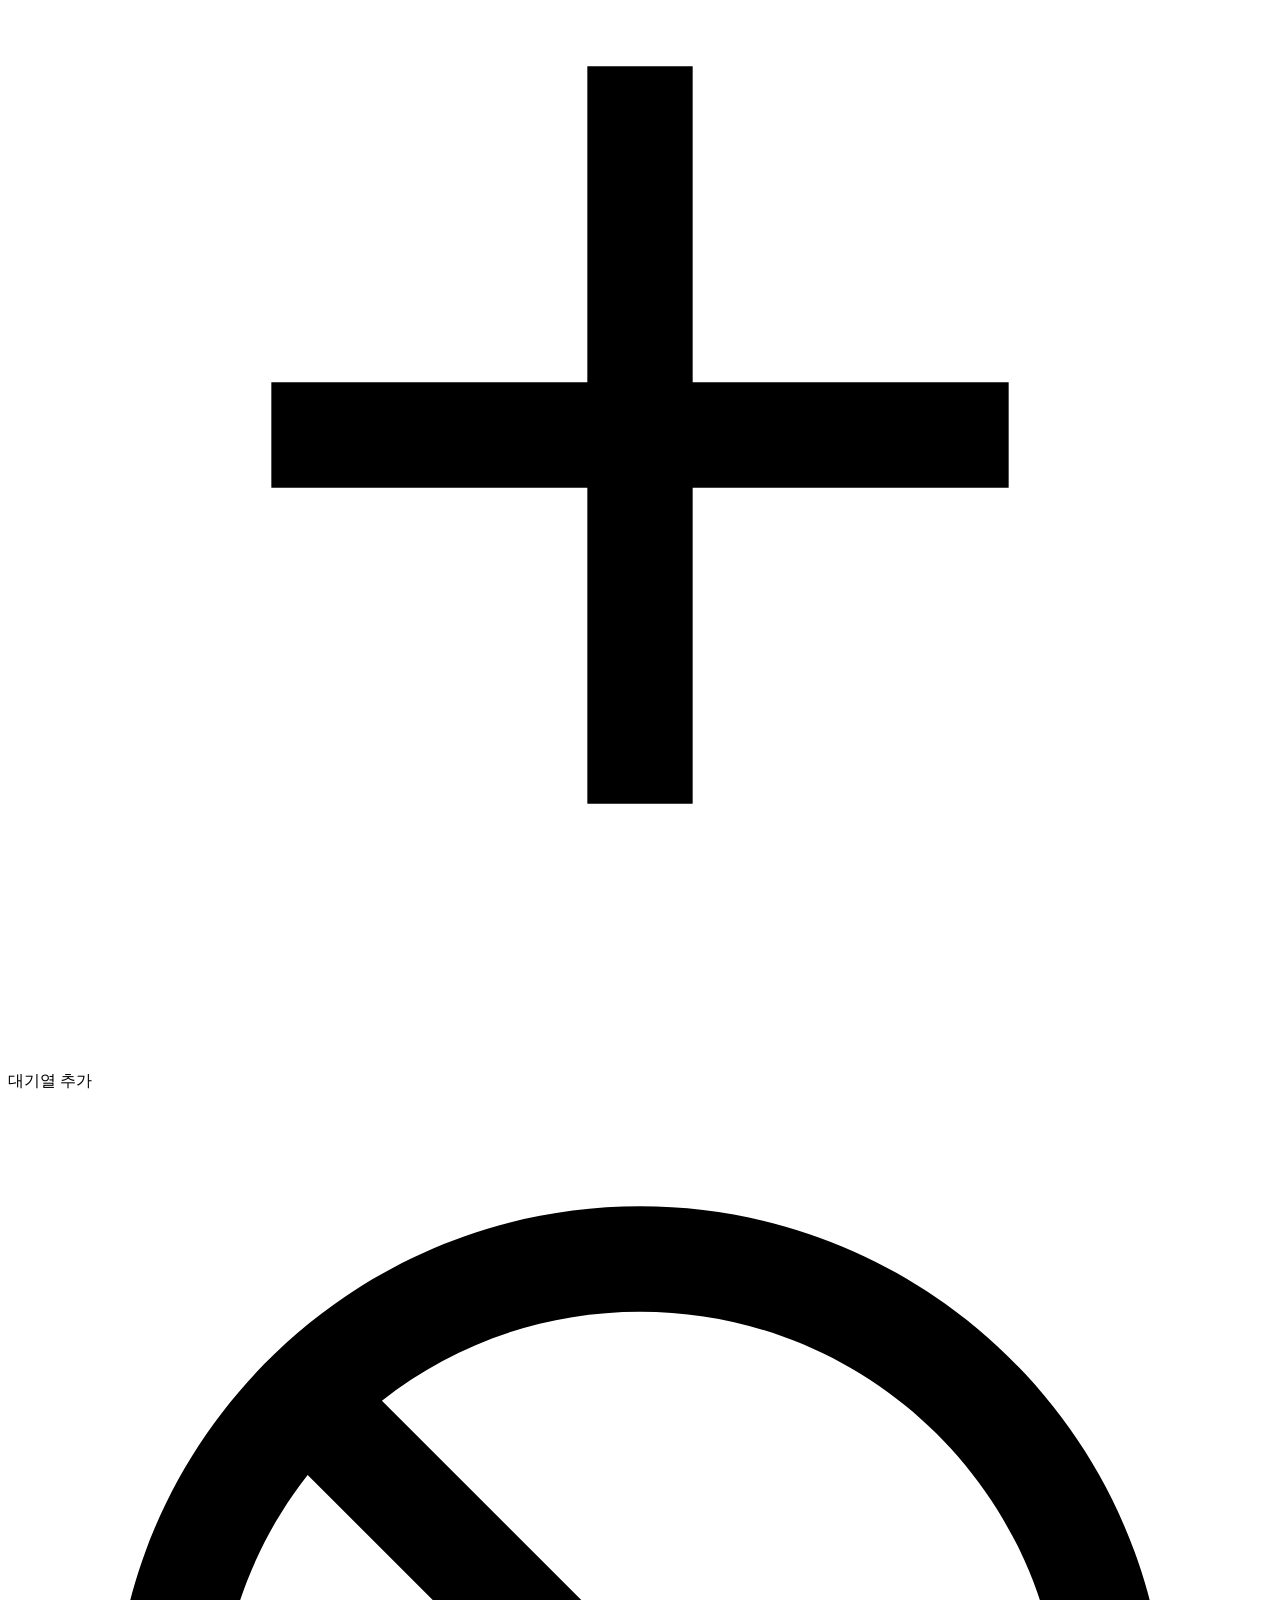
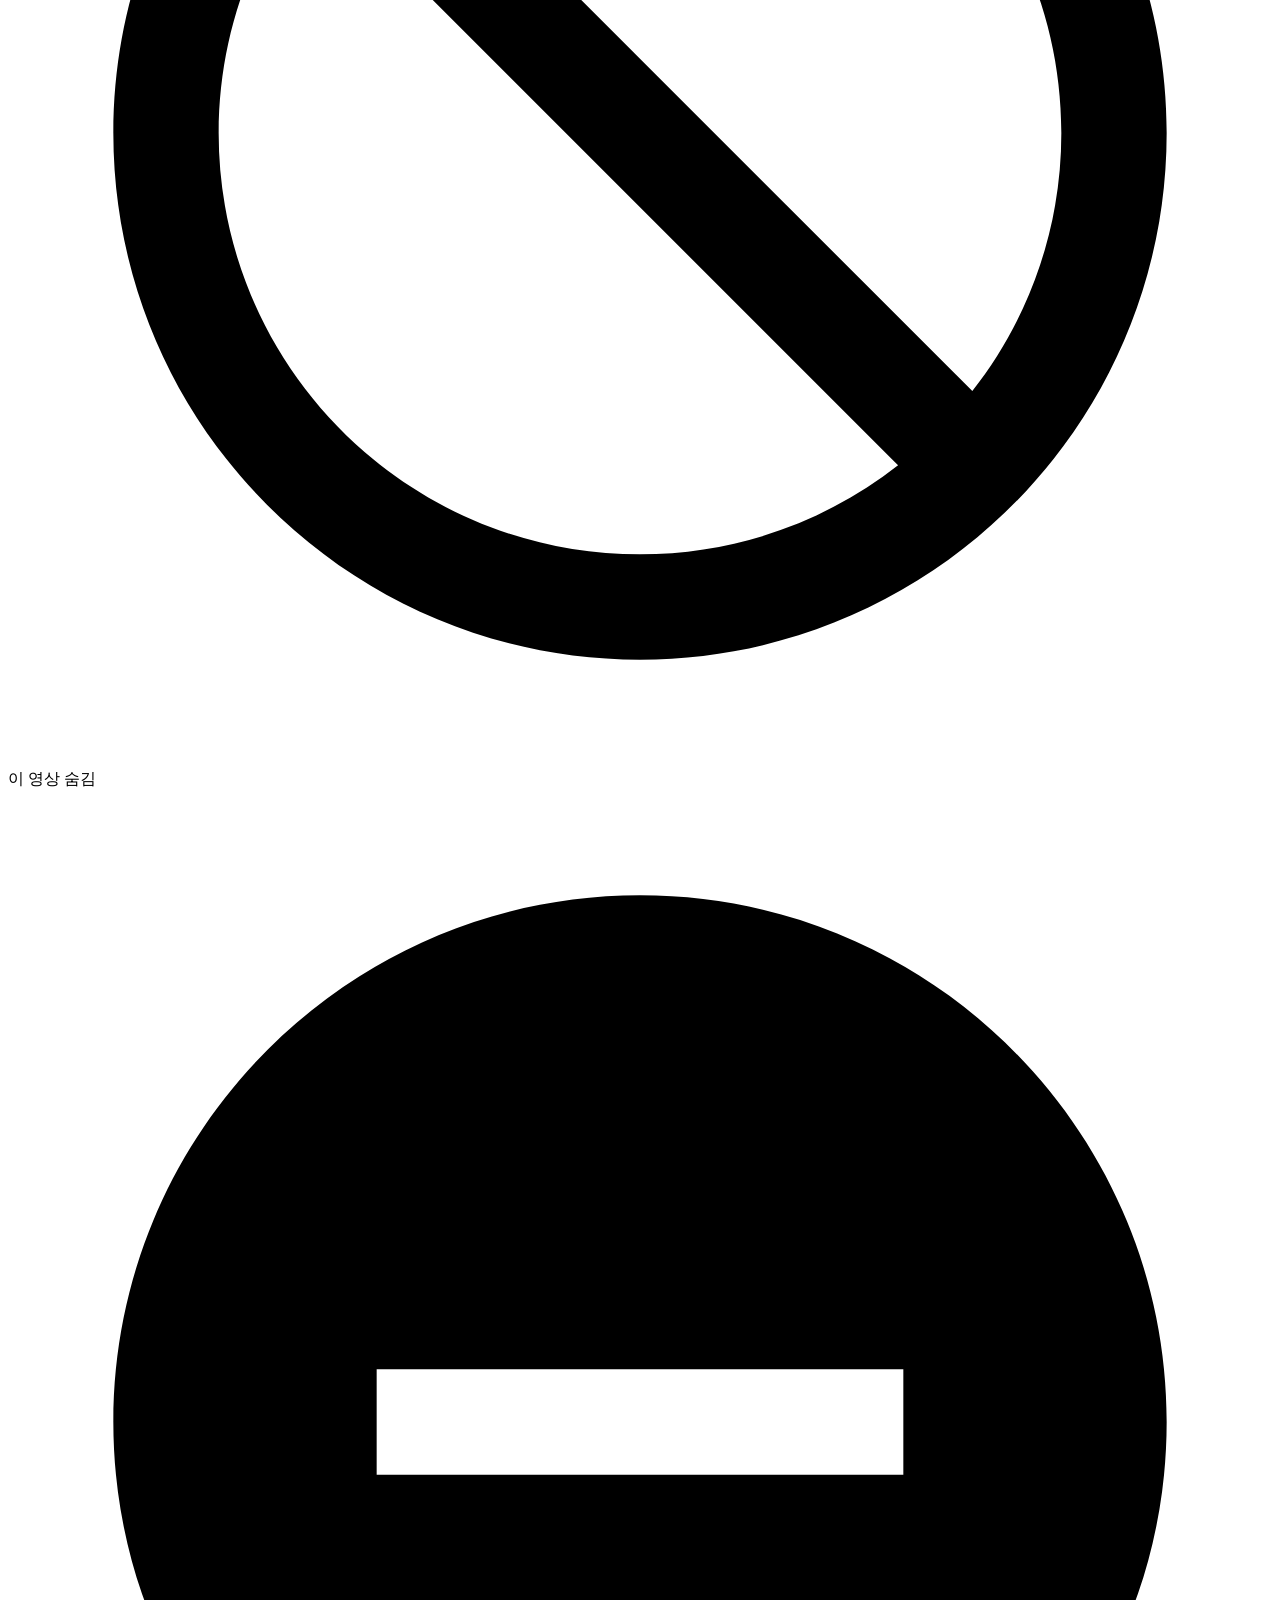
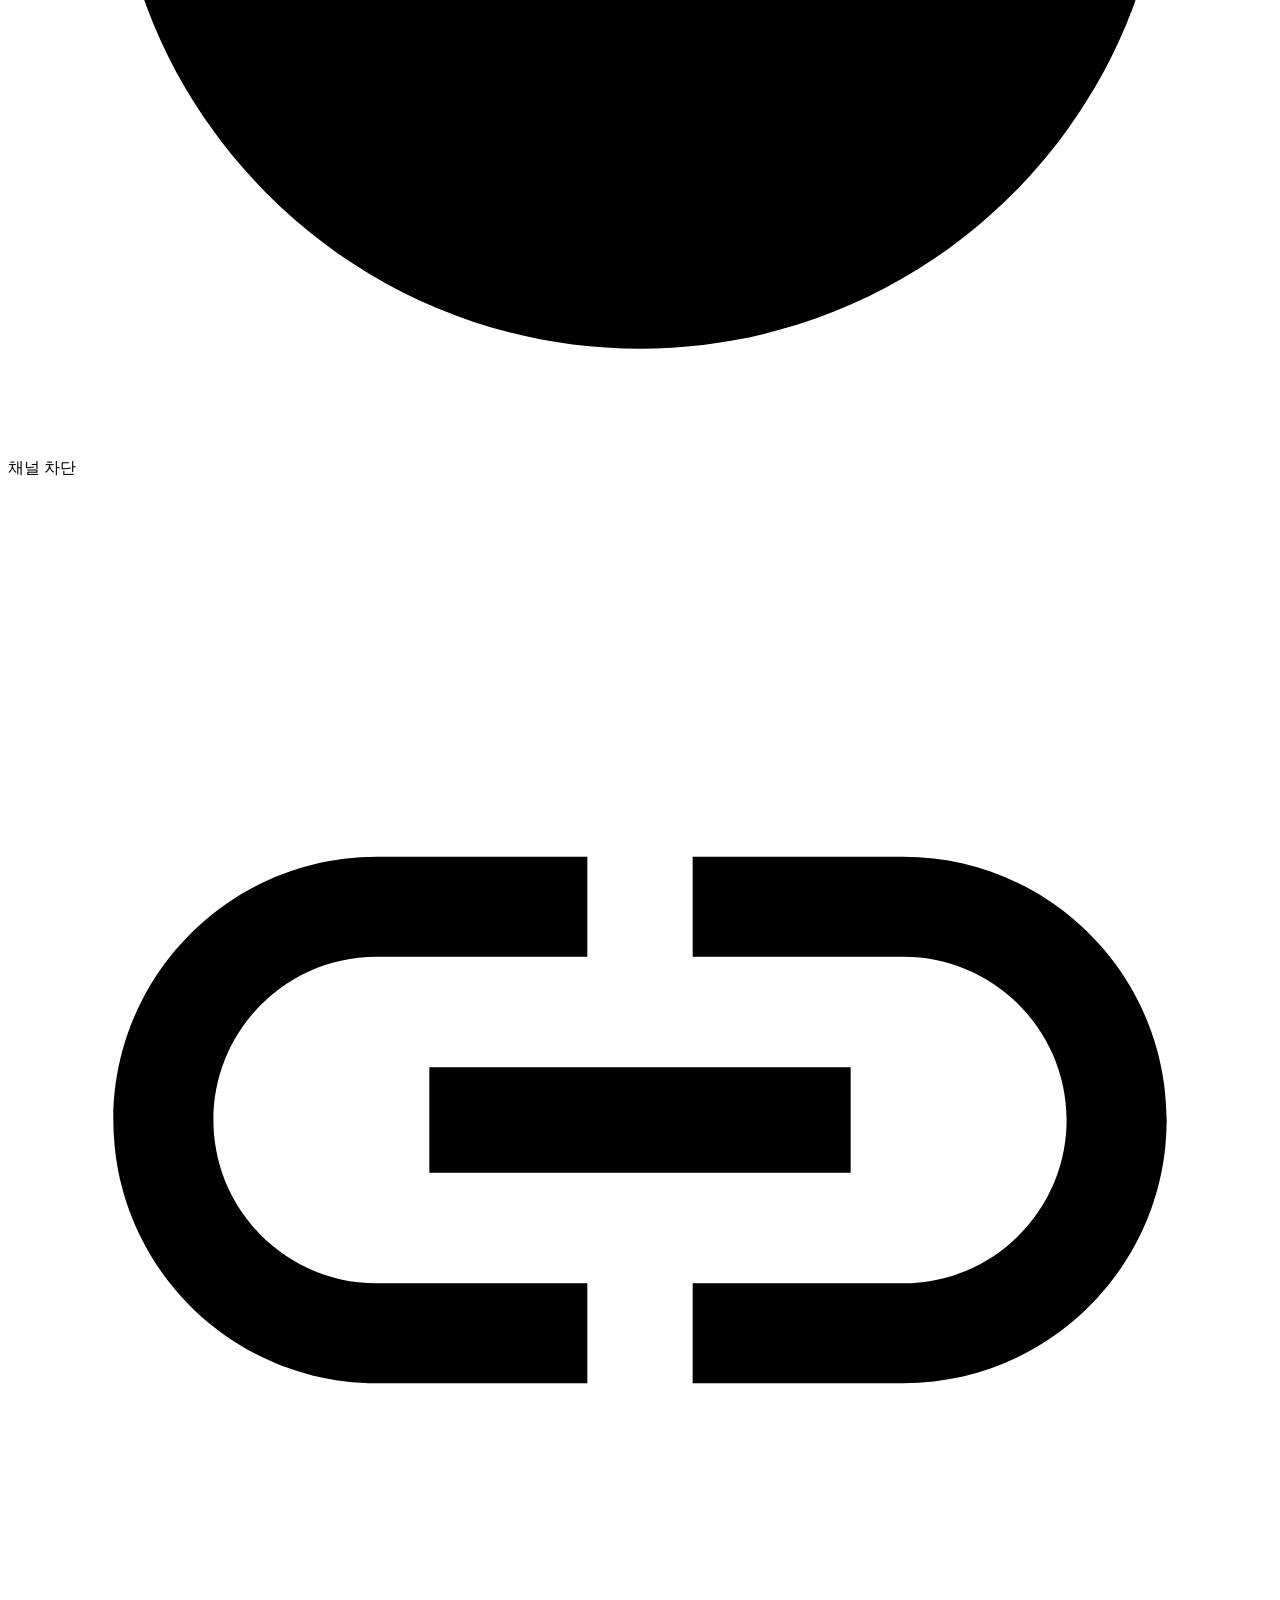
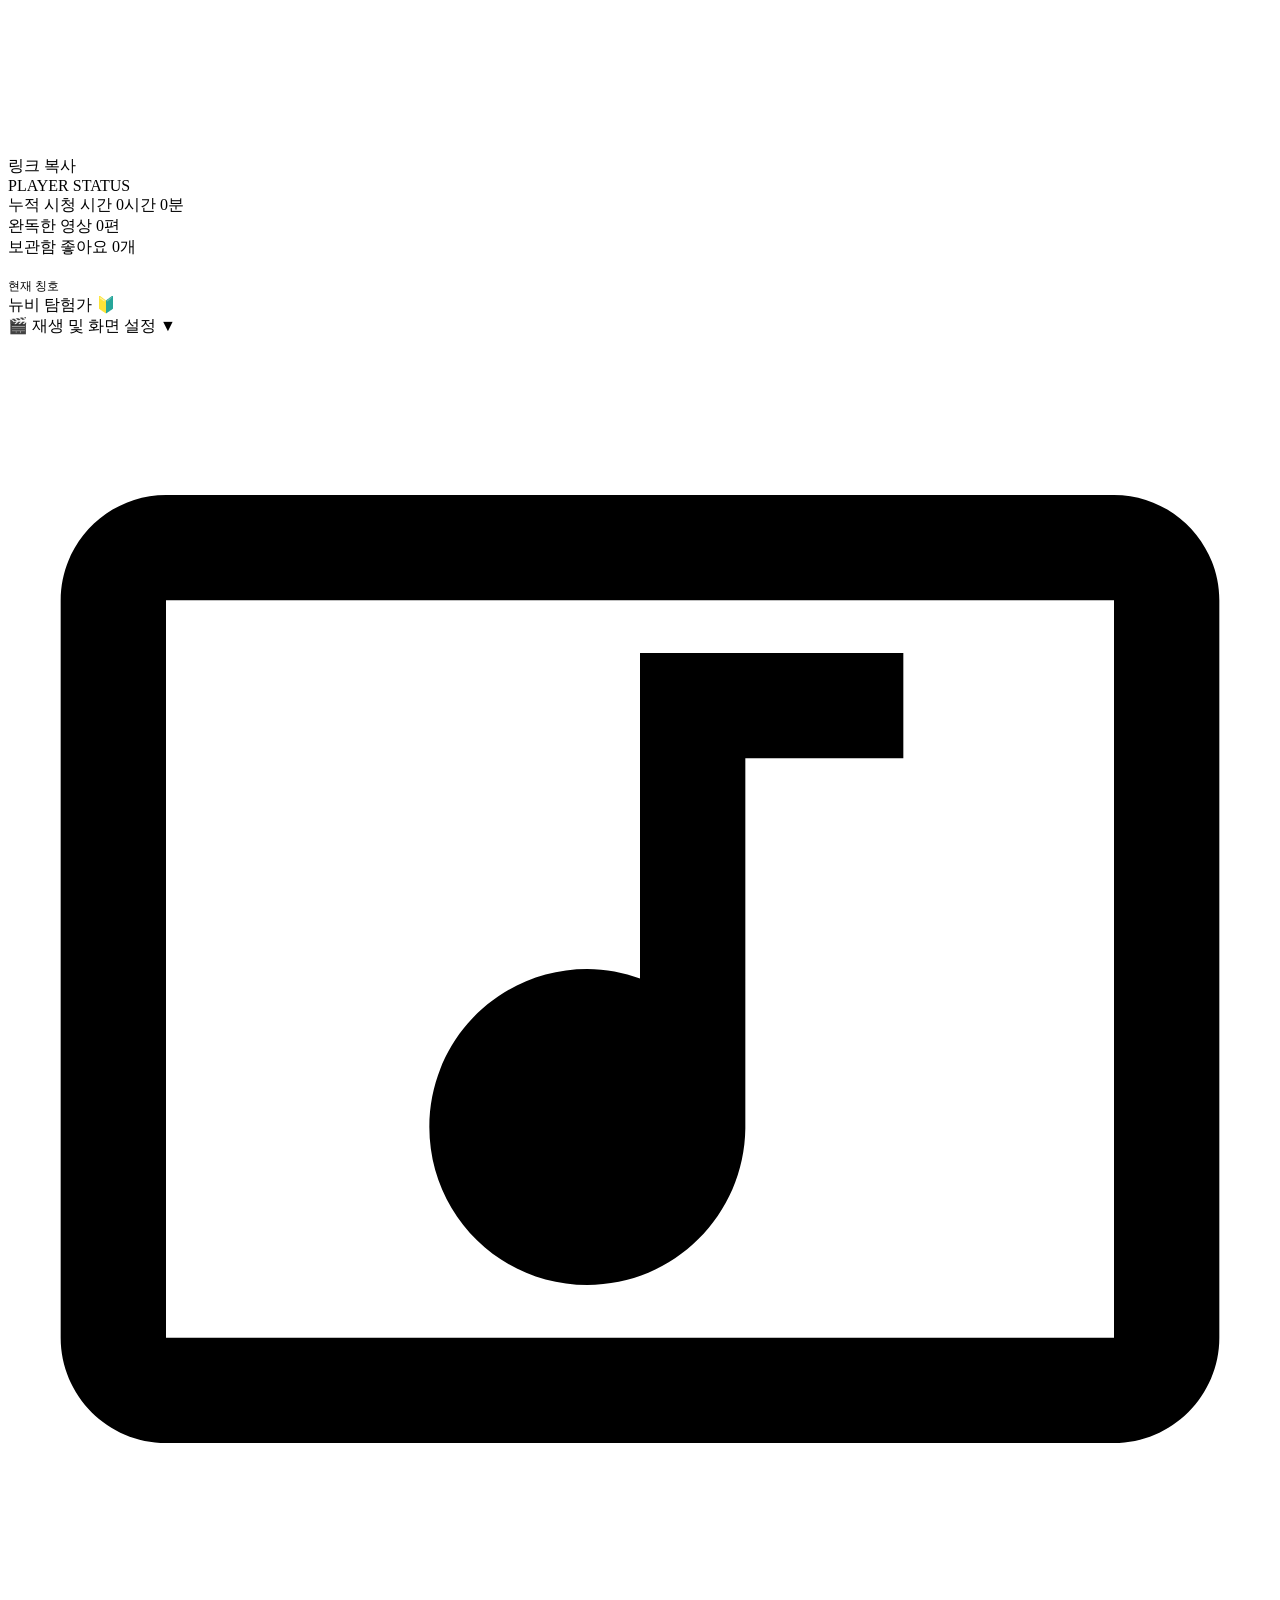
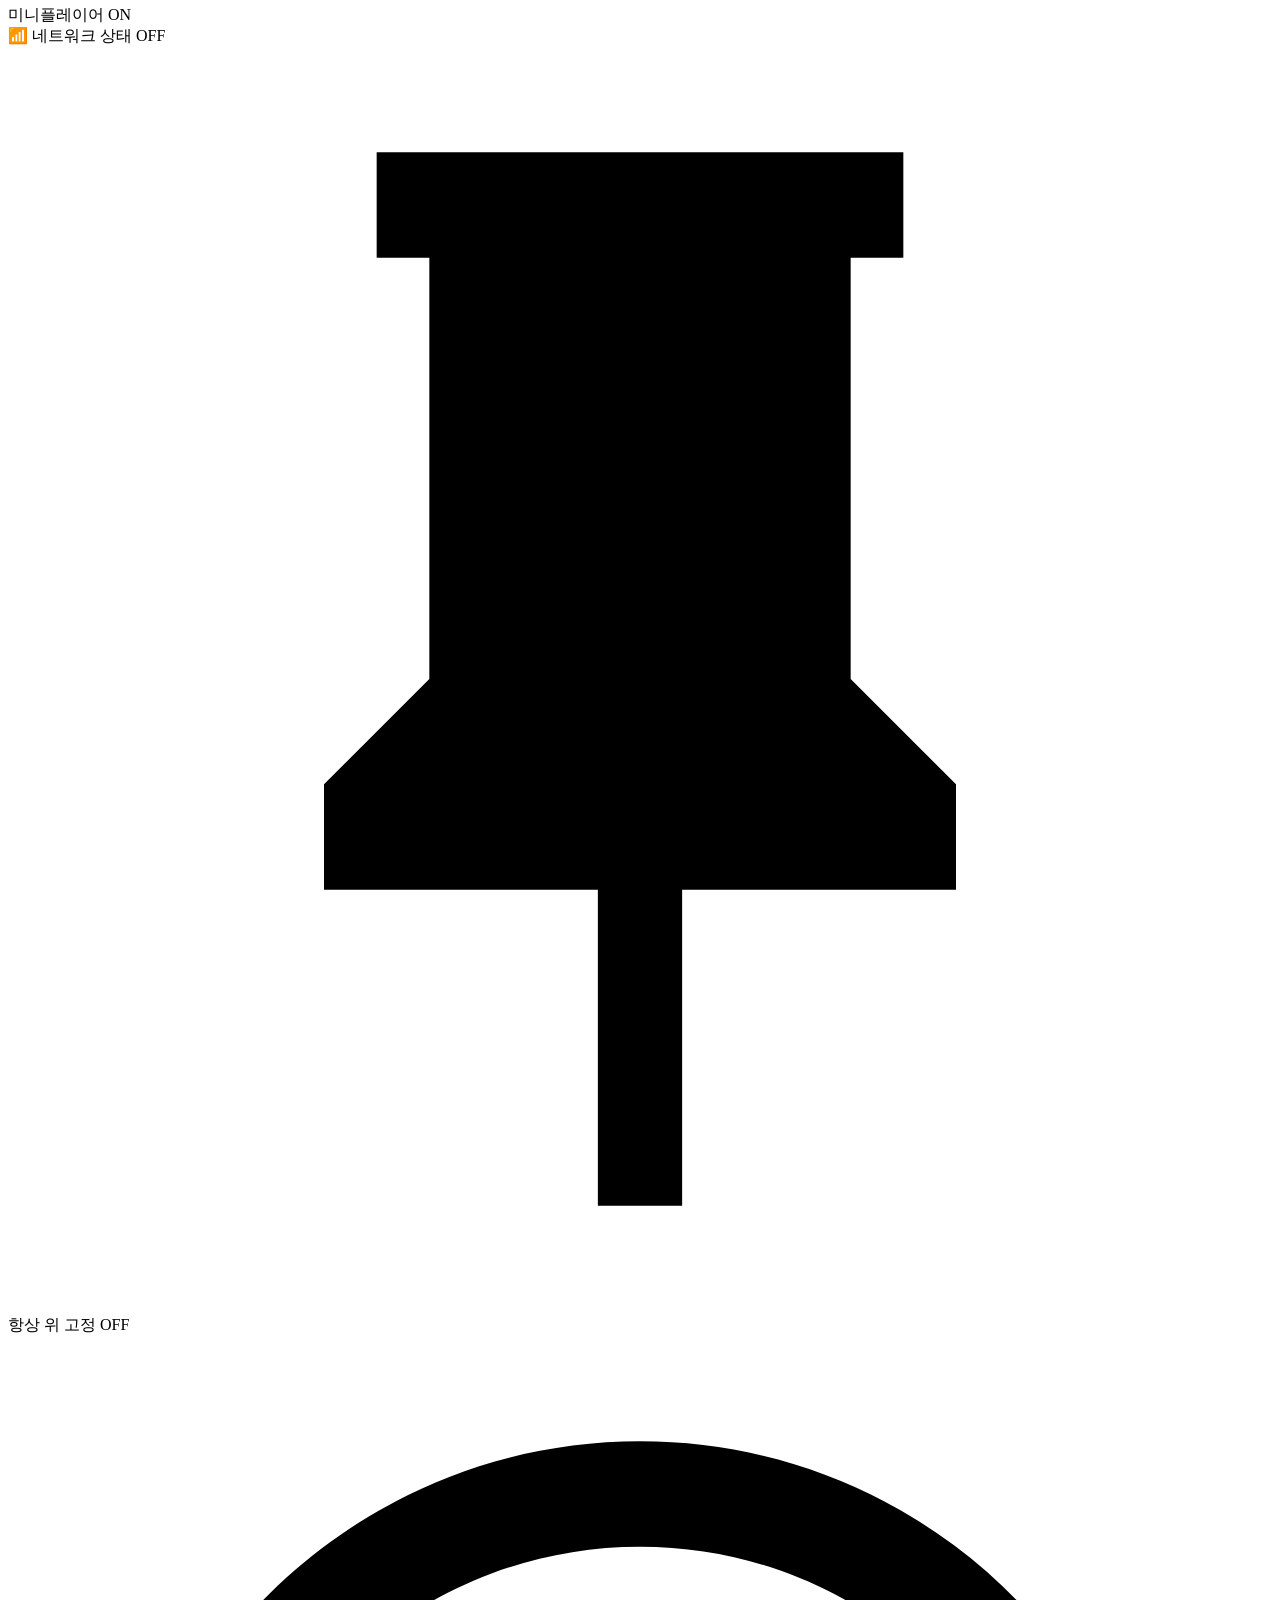
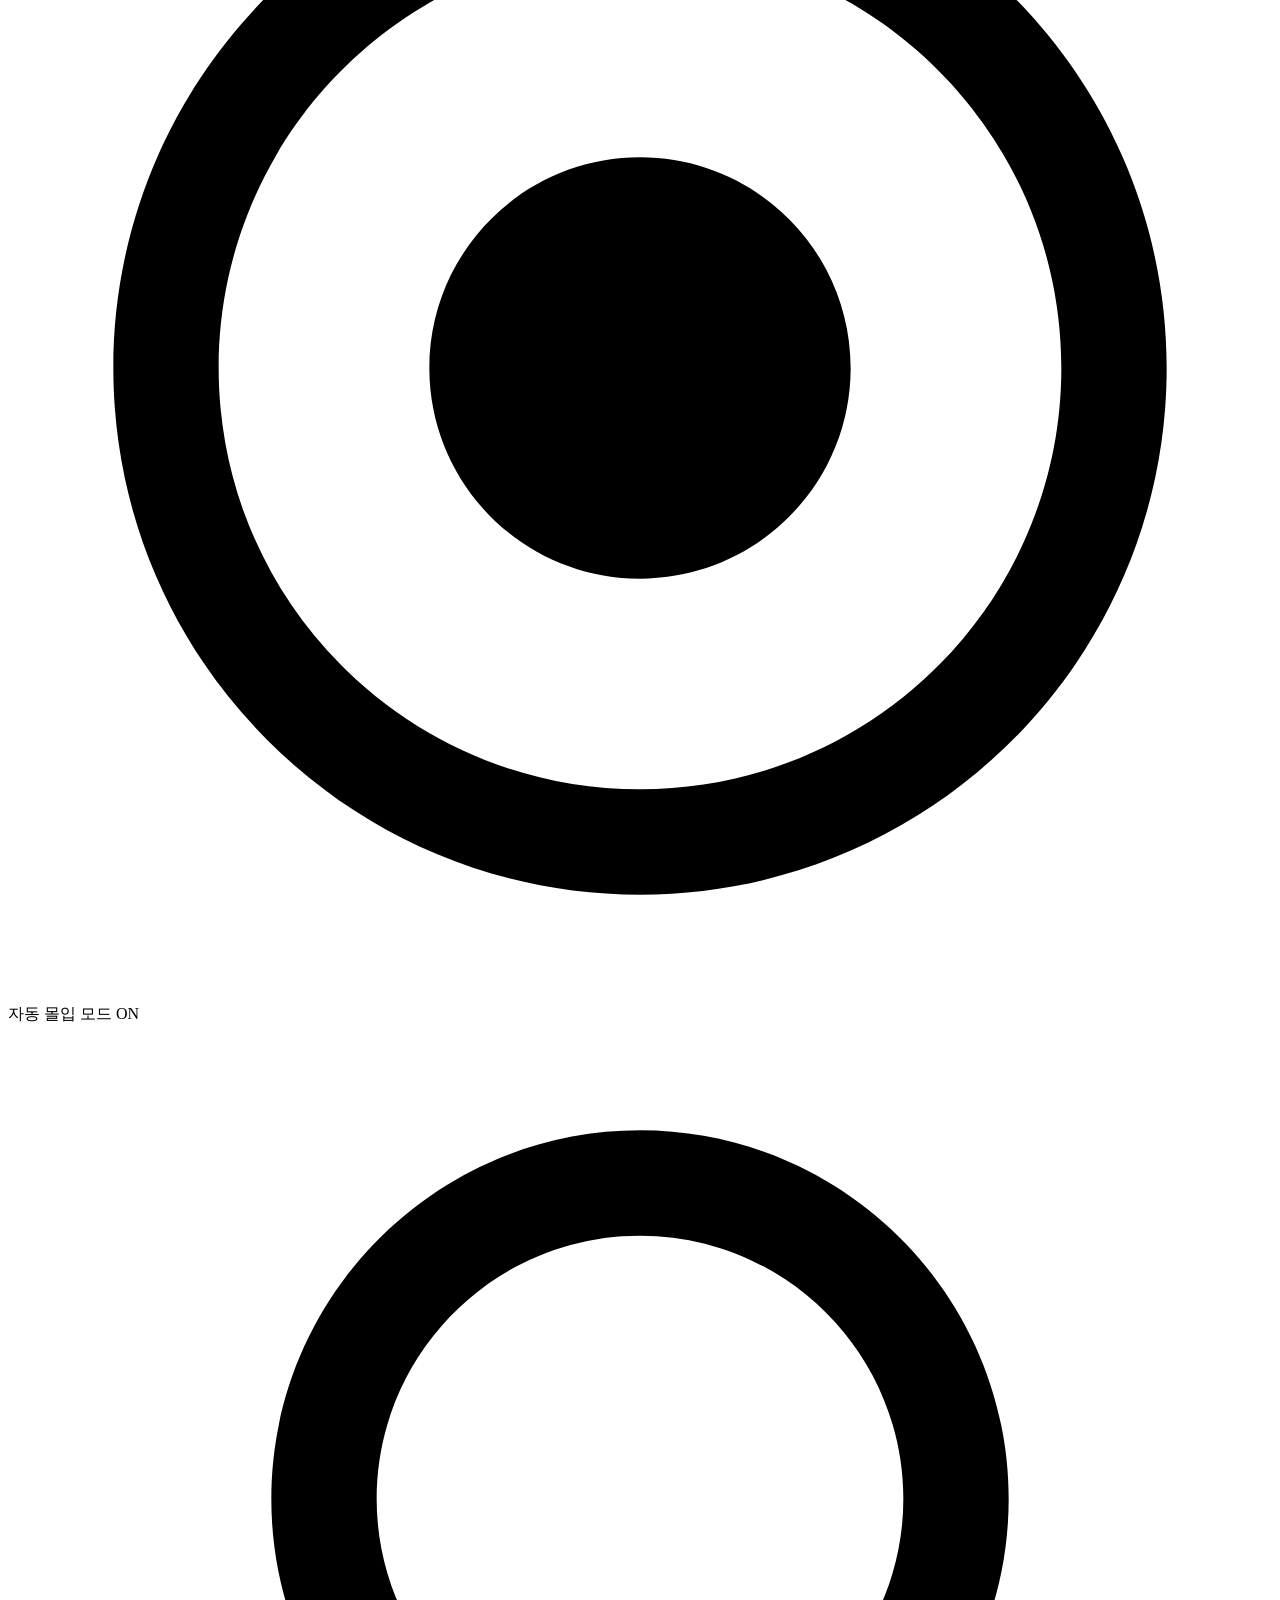
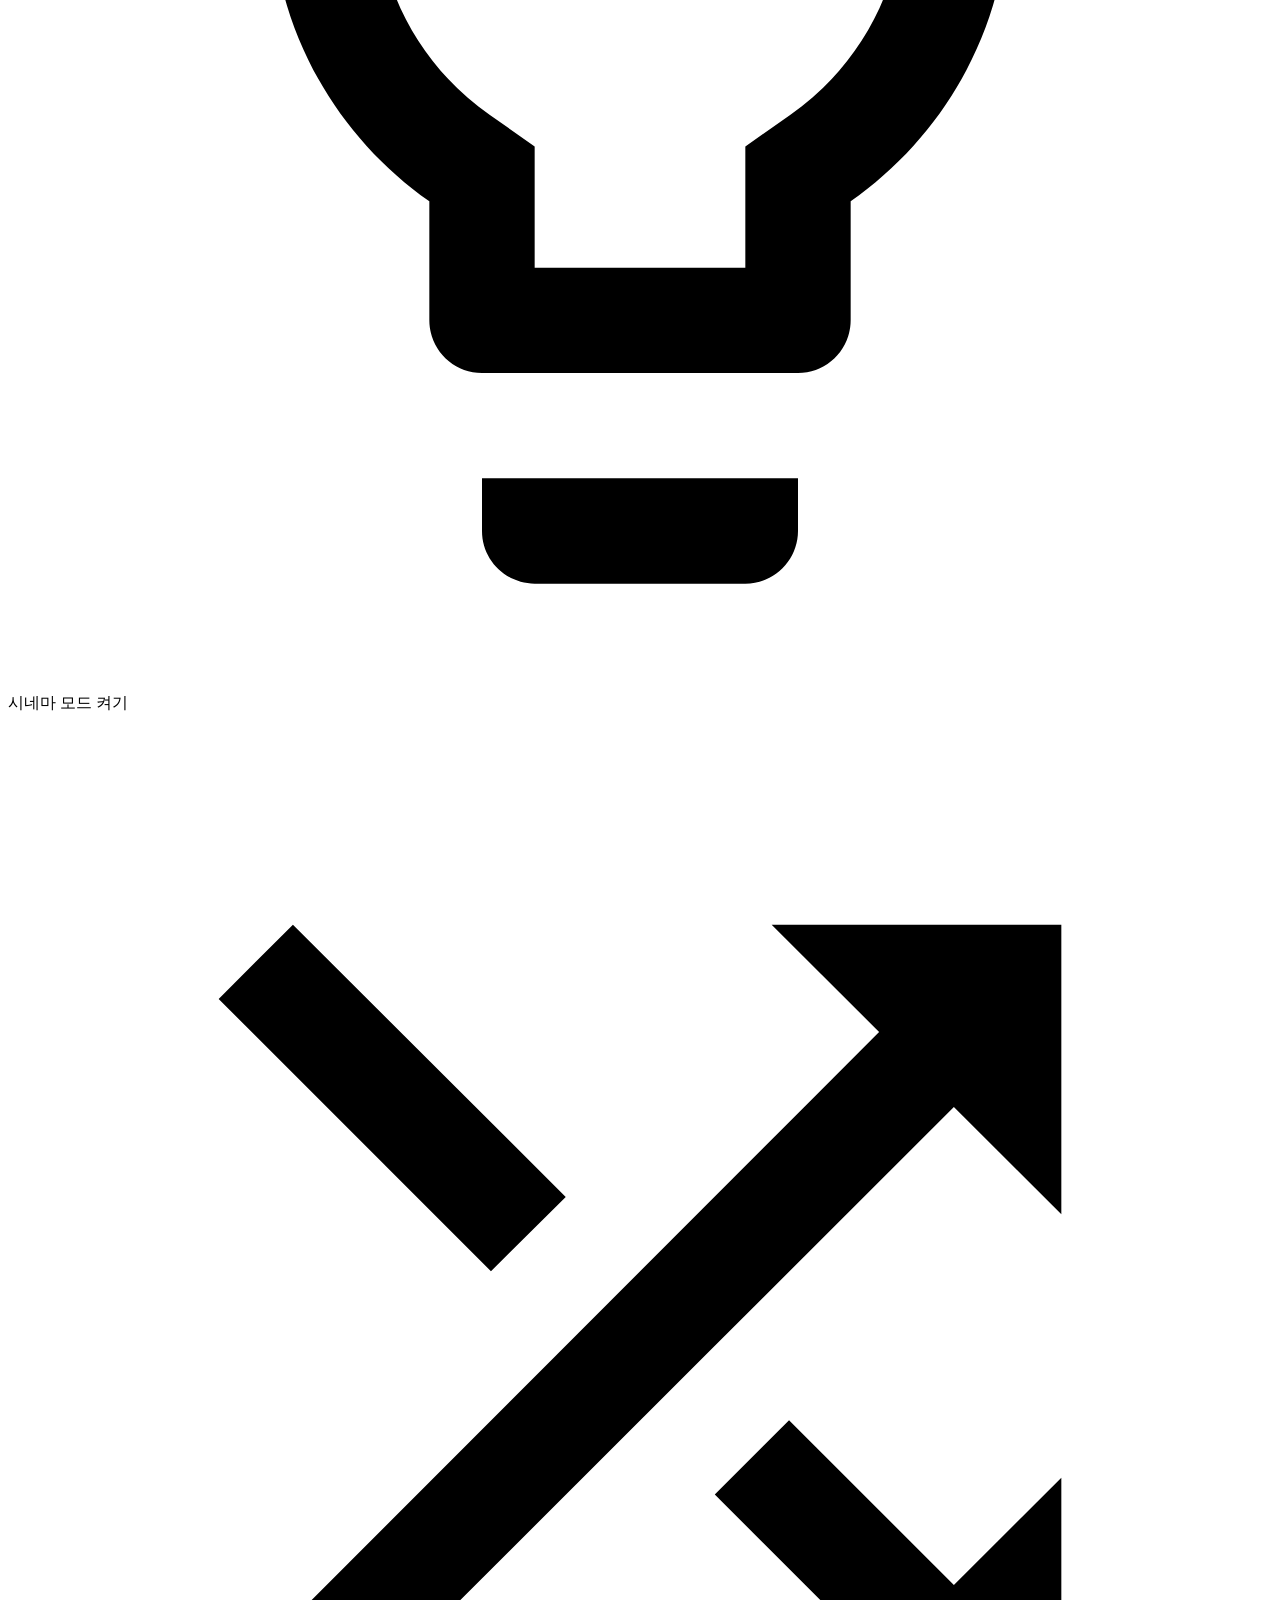
==== commit 0b6b26ab: "Add files via upload" ====
--- a/index.html
+++ b/index.html
@@ -3,6 +3,7 @@
 
 <head>
     <meta charset="UTF-8" />
+    <meta name="referrer" content="strict-origin-when-cross-origin" />
     <meta name="viewport" content="width=device-width,initial-scale=1.0,maximum-scale=1.0,user-scalable=no" />
     <title>YouTube Ultimate : U-Shape Toast</title>
     <meta name="theme-color" content="#000000">
